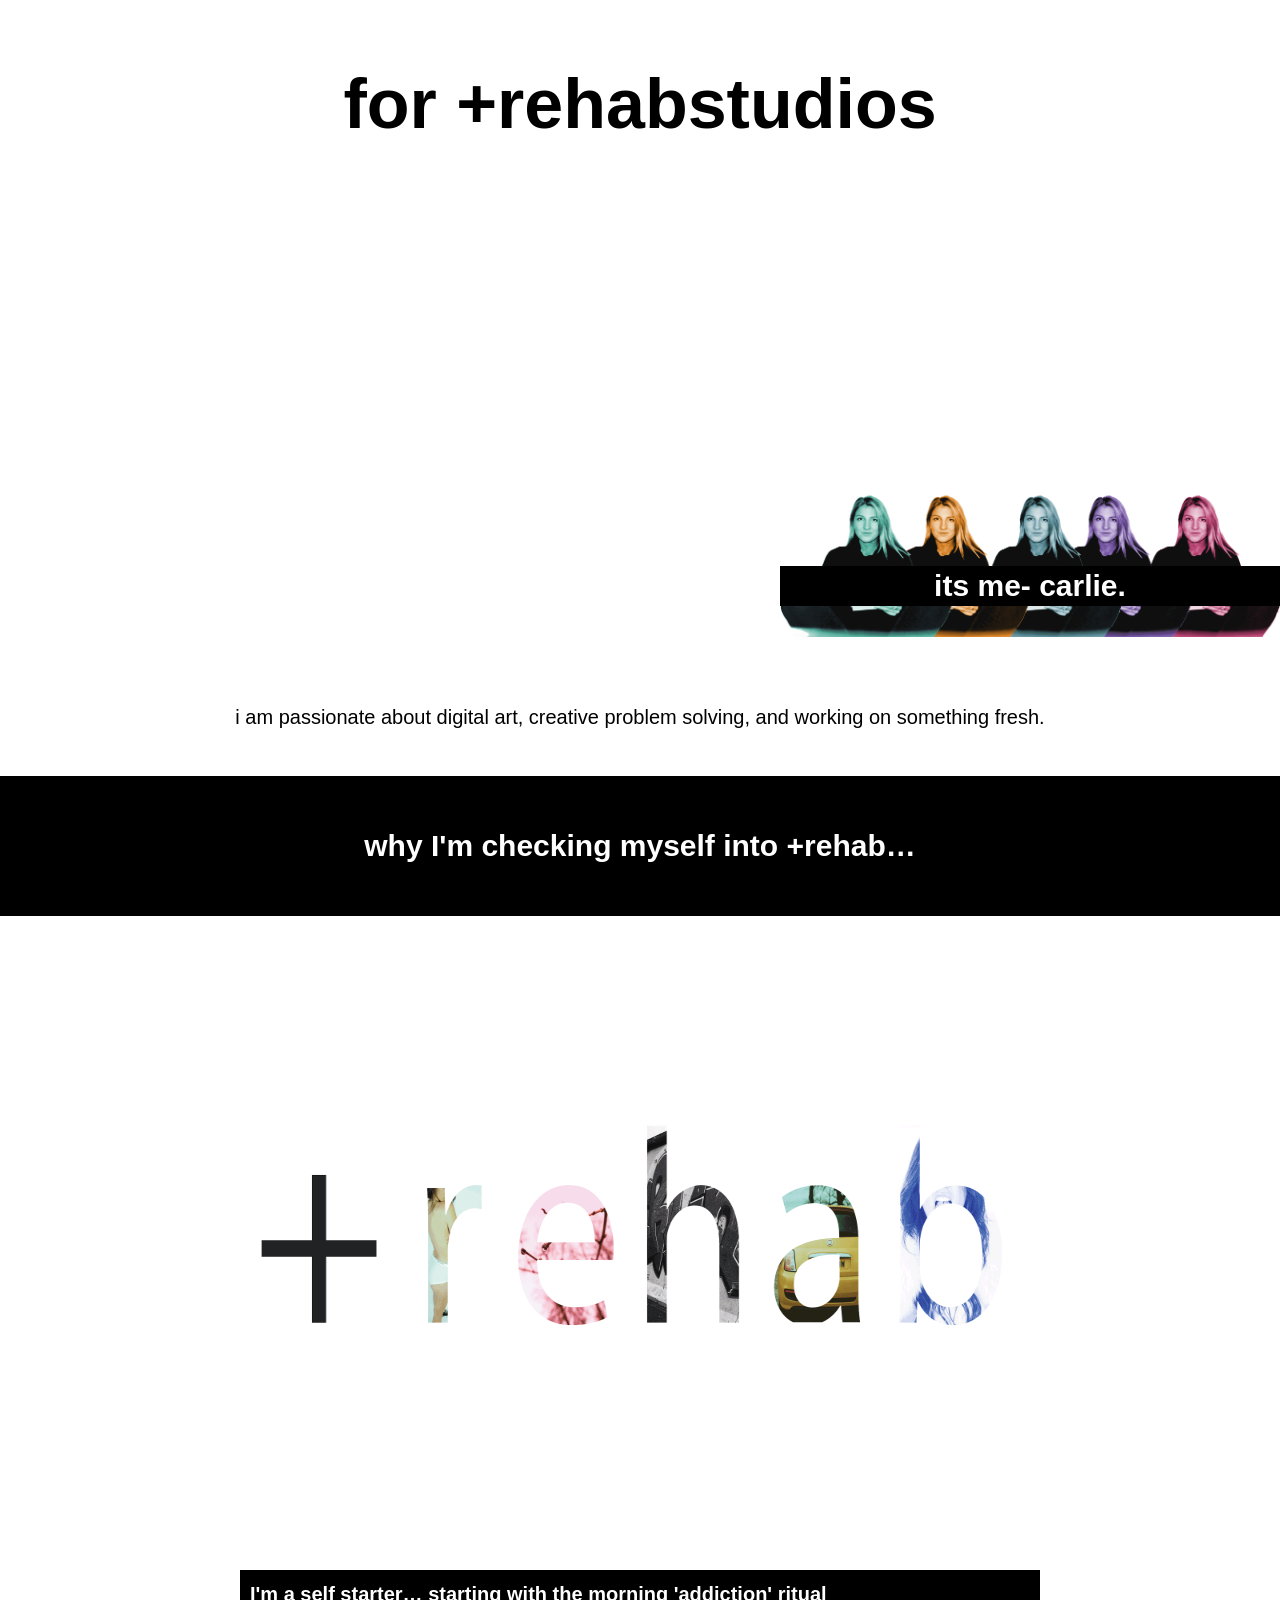
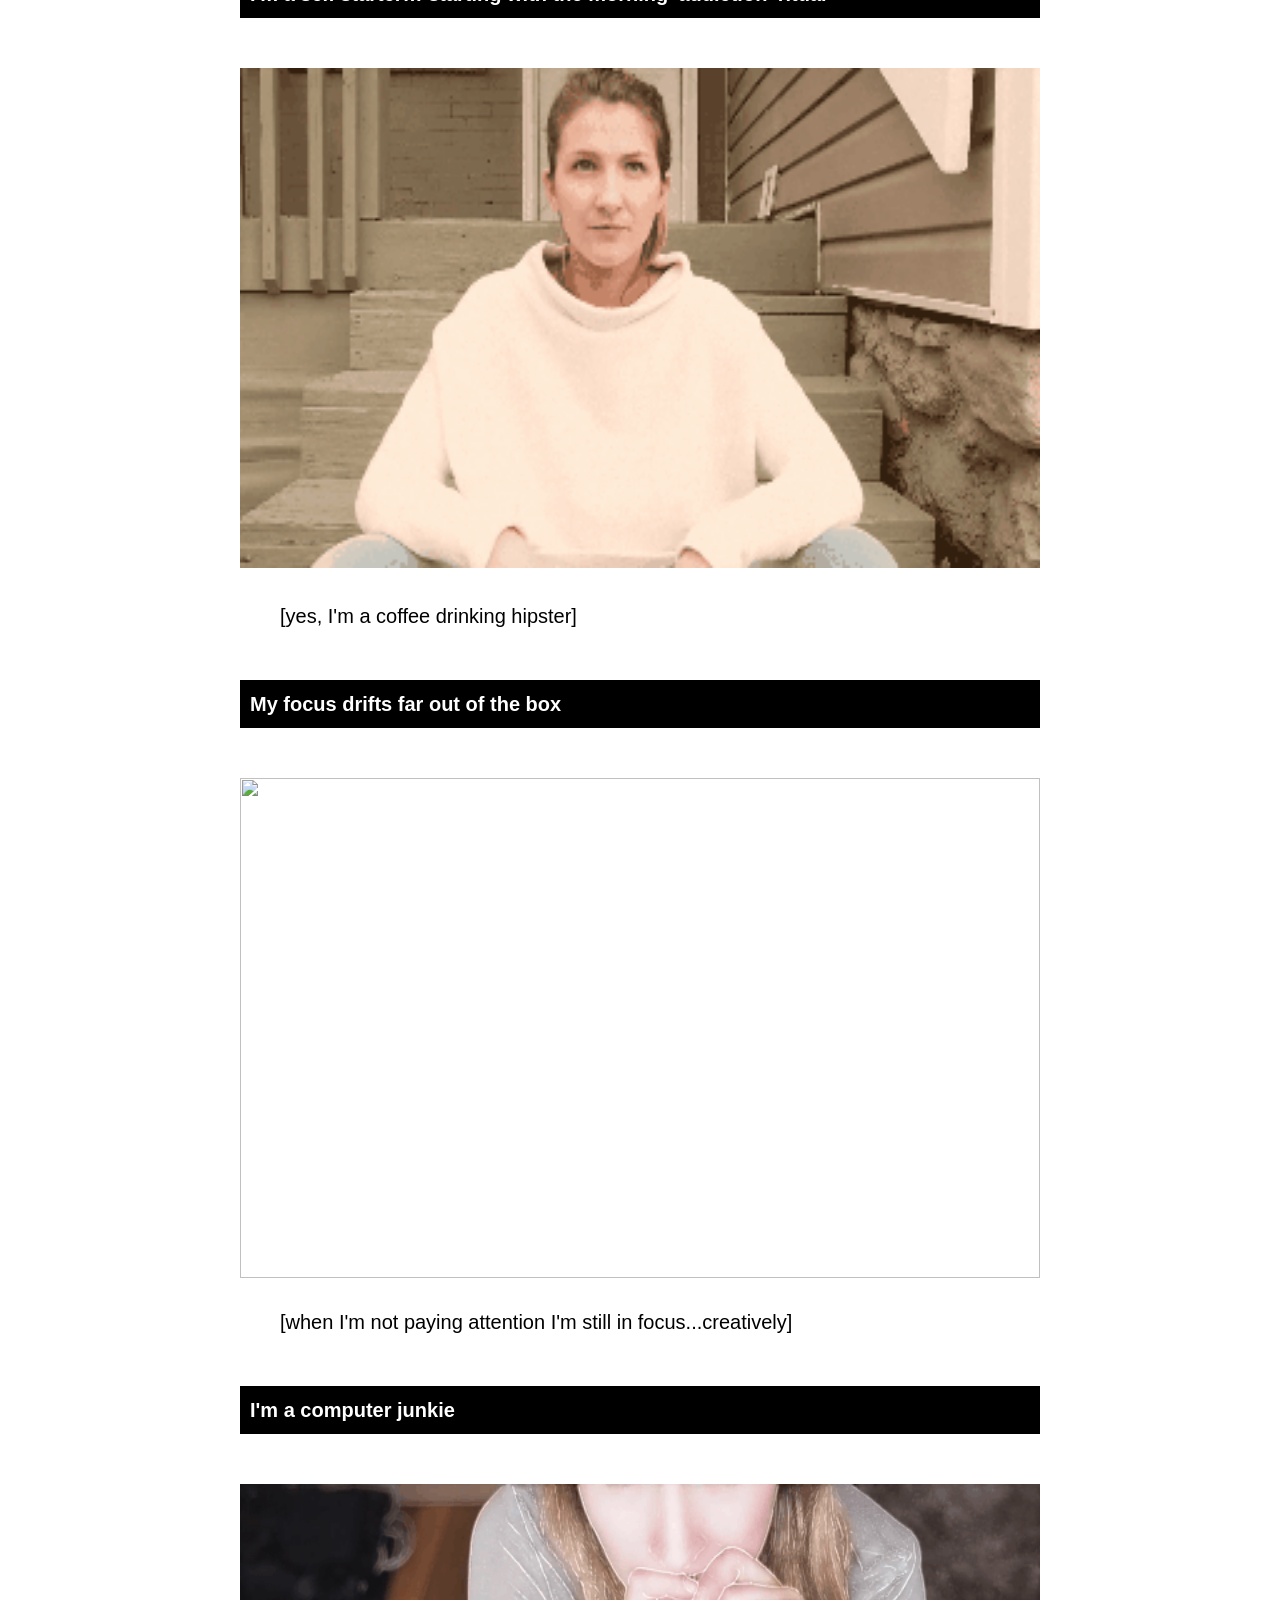
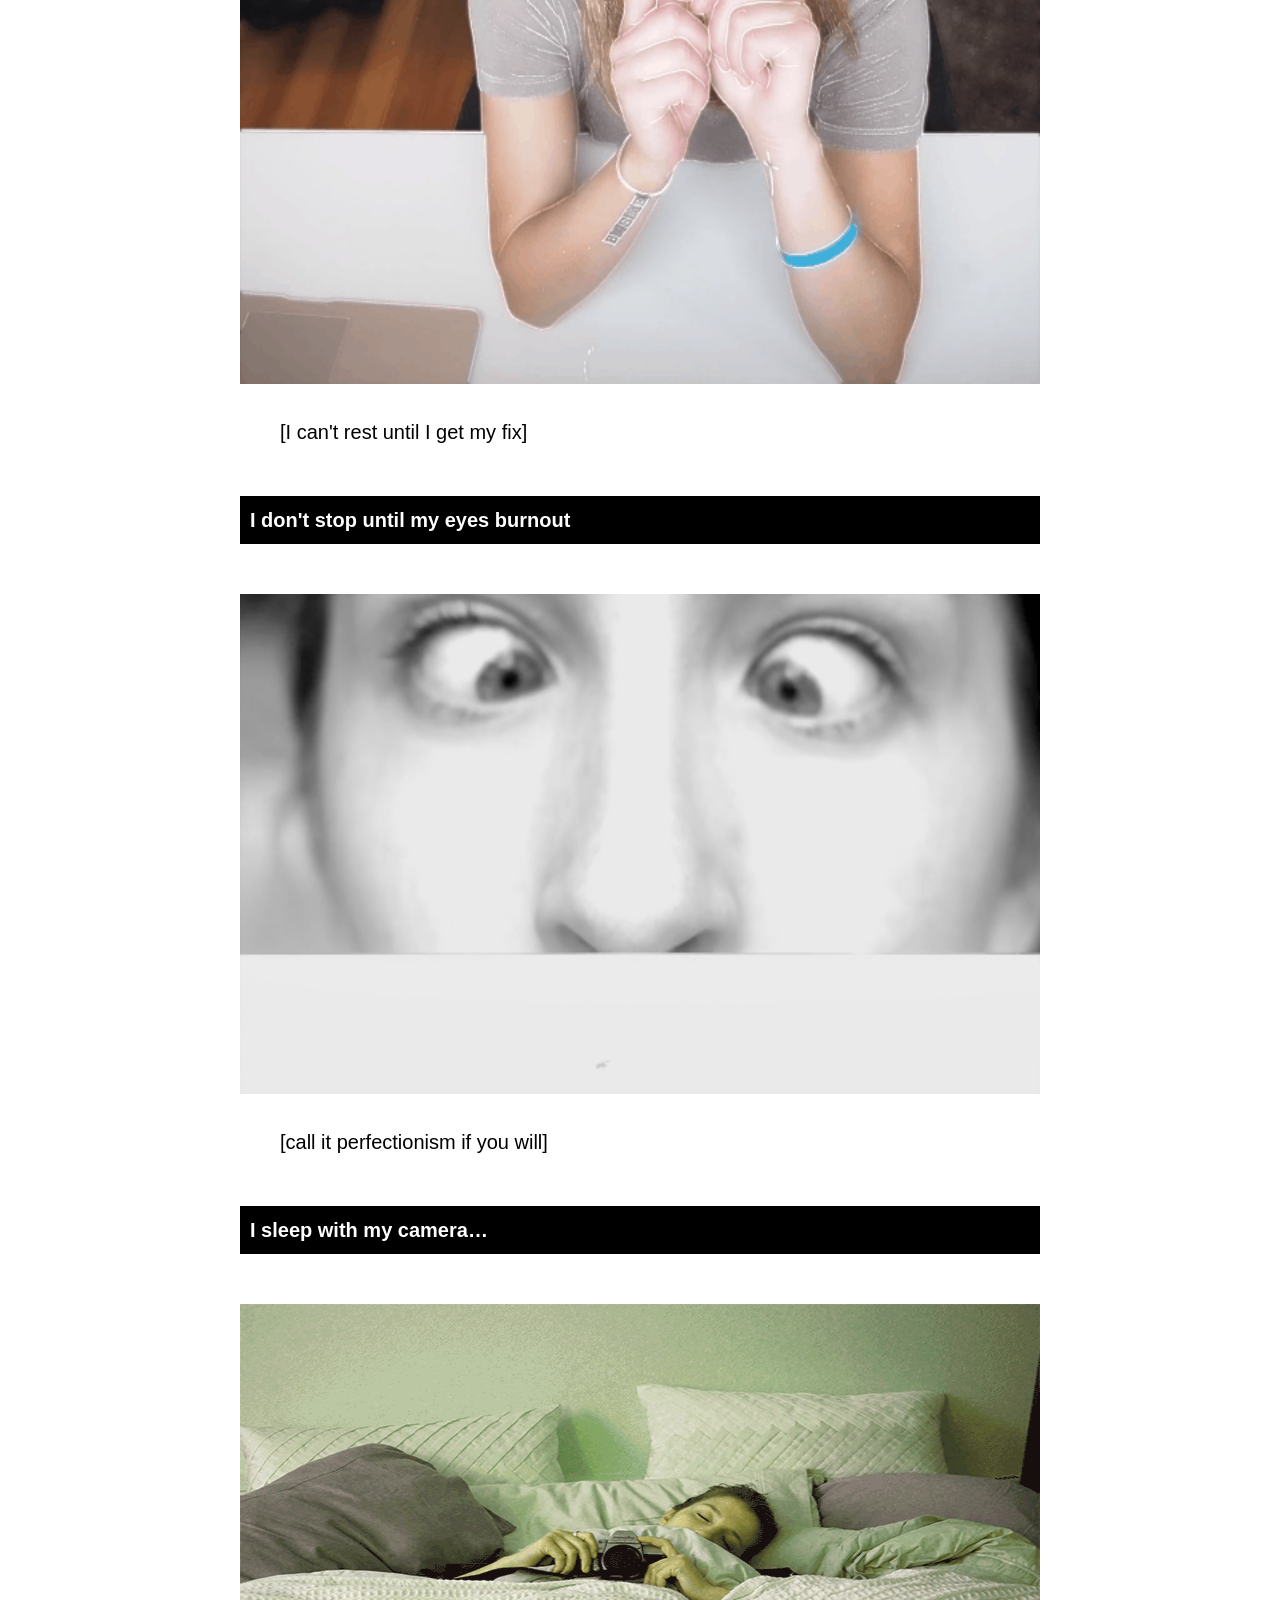
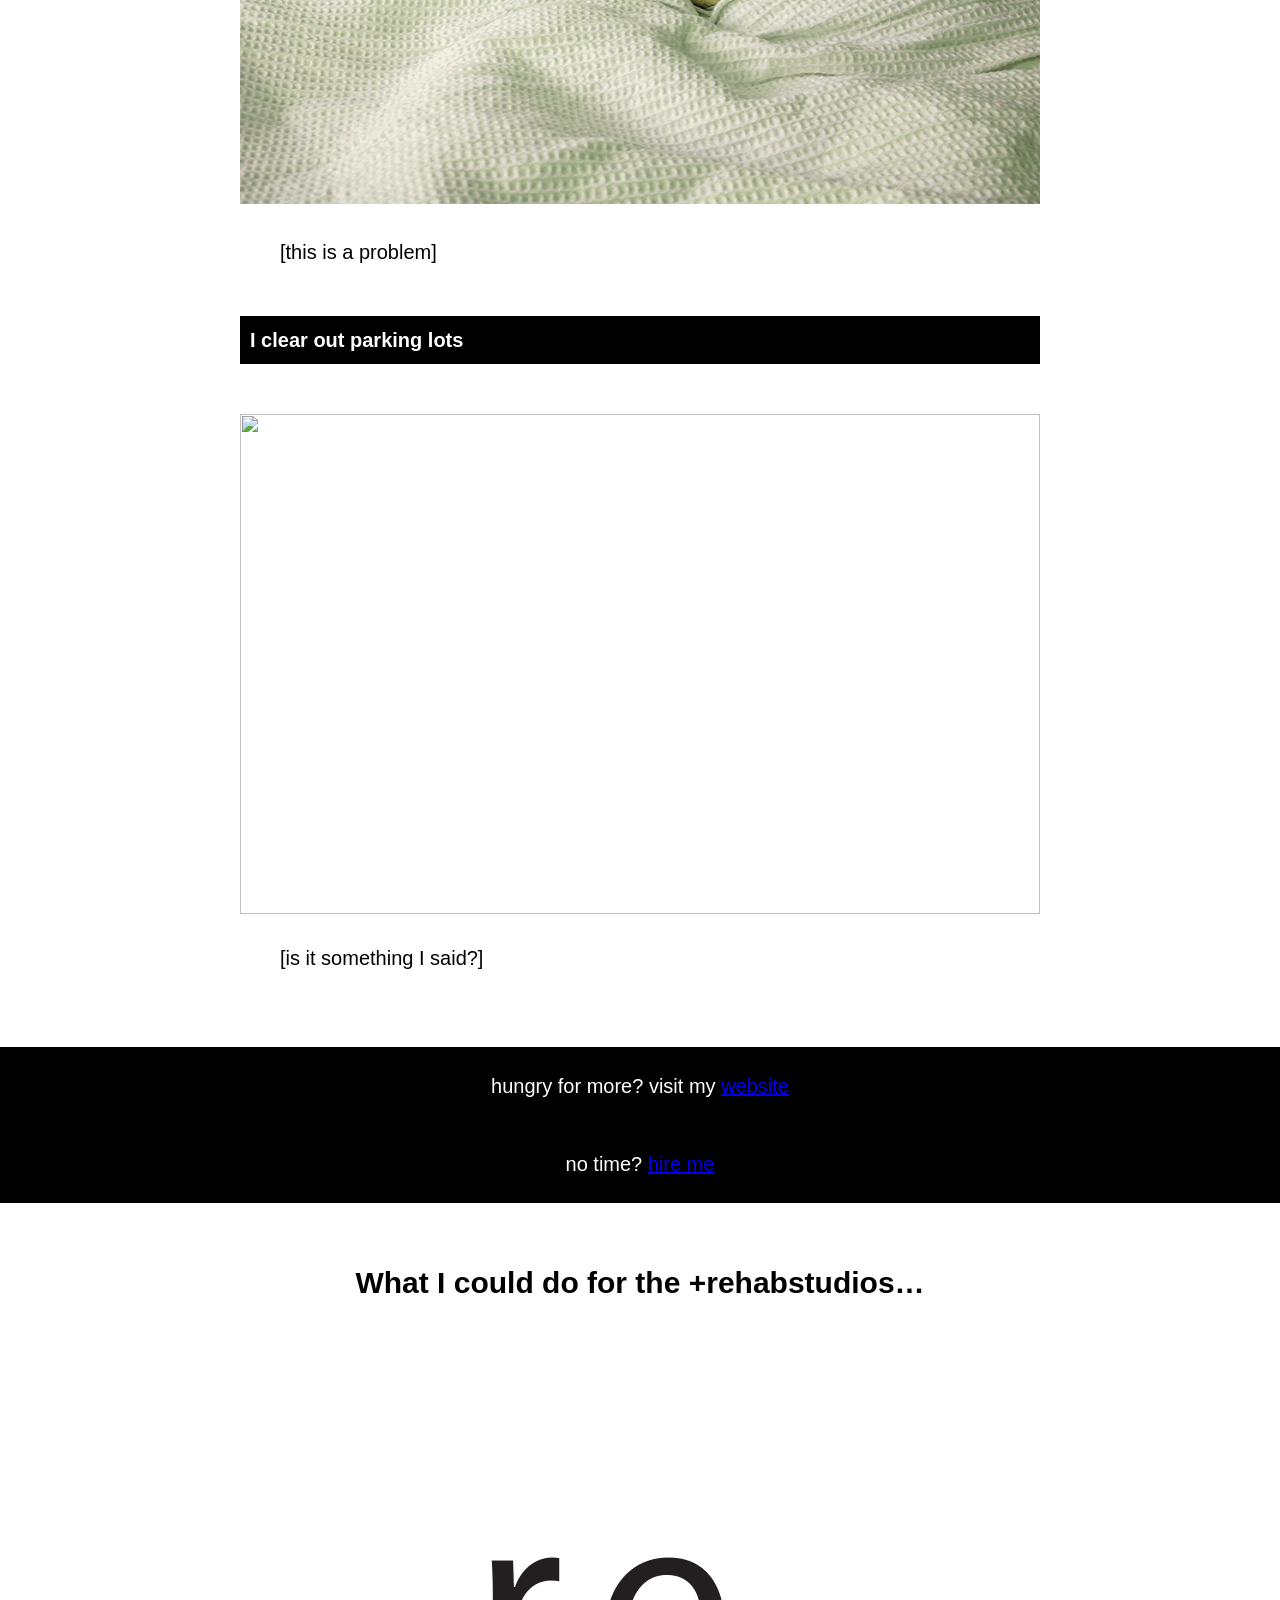
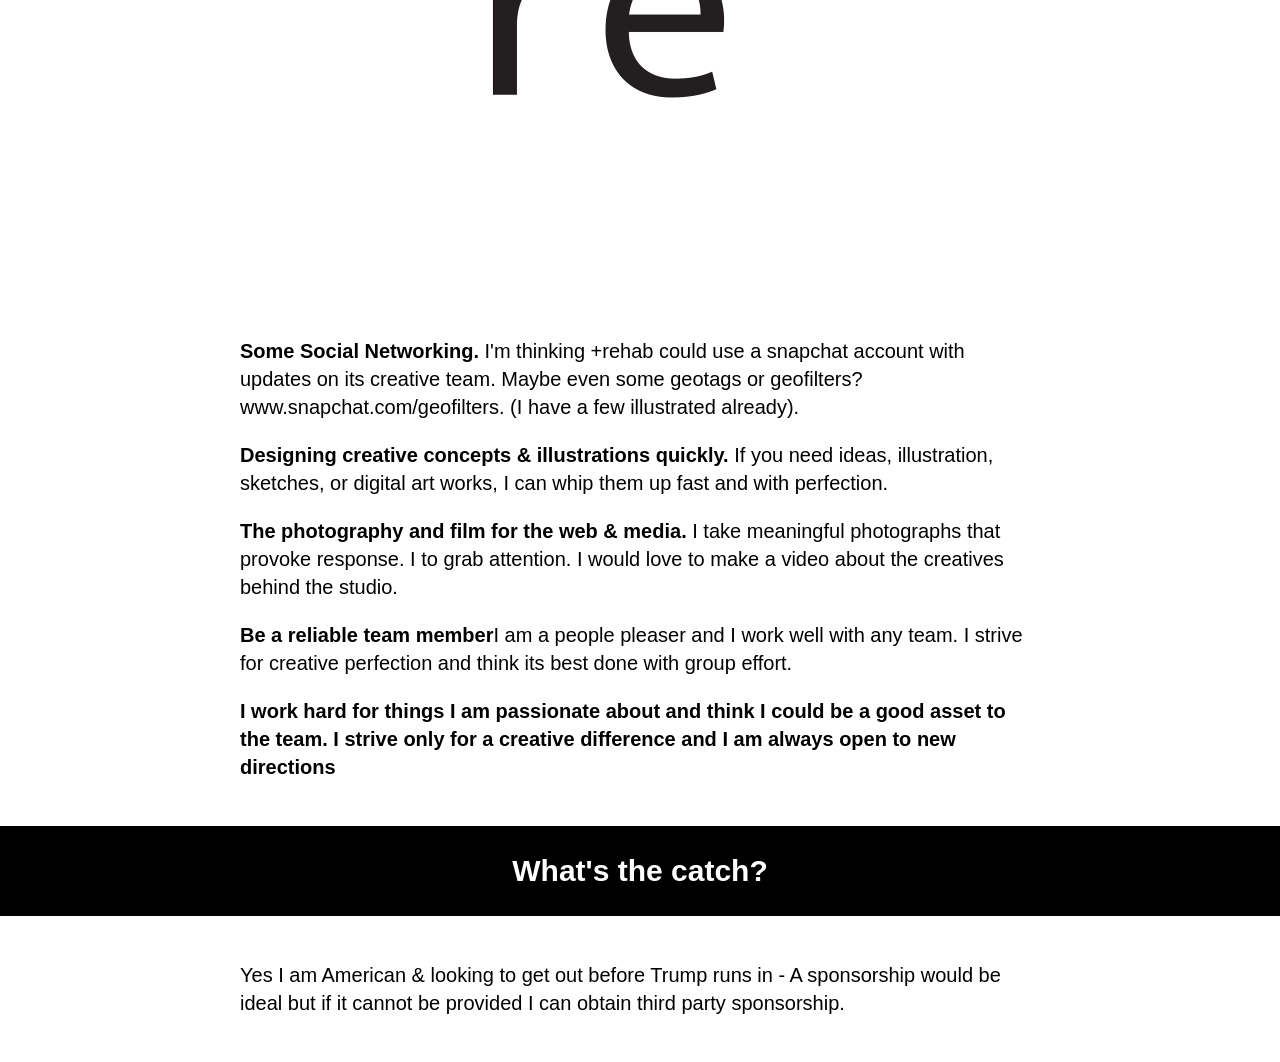
==== index.html @ 81cf1134 "rehab gif added" ====
<!DOCTYPE html>

<html>

<head>
	<title>It's me - Carlie</title>
	<link rel="stylesheet" href="rehab.css">
</head>
<body>

	<h1 id="bannertext" class="l">
		for +rehabstudios
    </h1>	


	<div id="banner">
		<div>
			<img src="carliecut.gif">
			<h2 class="m">its me- carlie.</h2> 
		</div>
    </div>

    <div class="subtitle">
		<p class="s pad">i am passionate about digital art, creative problem solving, and working on something fresh.</p>
	</div>

	<div class="dark pad">
		<h2 class="title m wrapper">why I'm checking myself into +rehab&hellip;</h2>
	</div>

	<div class="wrapper">
		<img src="rehabshort.gif" style="width:800px; height:500px">
		<br>
		<h3 class="s dark">I'm a self starter&hellip; starting with the morning 'addiction' ritual</h3>
		<img src="coffeeadict.gif" style="width:800px;height:500px;">
	 	<ul class="s">
		 [yes, I'm a coffee drinking hipster]
		</ul>

		<h3 class="s dark">My focus drifts far out of the box</h3>
		<img src="sketching.gif" style="width:800px;height:500px;">
	 	<ul class="s">
		[when I'm not paying attention I'm still in focus...creatively]


		</ul>

		<h3 class="s dark">I'm a computer junkie</h3>
		<img src="compjunkie.gif" style="width:800px;height:500px;">
	 	<ul class="s">
		 [I can't rest until I get my fix]
		  	
		</ul>

		<h3 class="s dark">I don't stop until my eyes burnout</h3>
		<img src="eyes.gif" style="width:800px;height:500px;">

	 	<ul class="s">
		 [call it perfectionism if you will]
		</ul>

		<h3 class="s dark">I sleep with my camera&hellip;</h3>
		<img src="sleeping.gif" style="width:800px;height:500px;">
	 	<ul class="s">
		 [this is a problem]
		</ul>

		<h3 class="s dark">I clear out parking lots</h3>
		<img src="parkinglot.gif" style="width:800px;height:500px;">
	 	<ul class="s">
		 [is it something I said?]
		</ul>
	
	</div>

	<div class="dark">
		<p class="s pad wrapper center">hungry for more? visit my <a href="http://www.carlie.wtf">website</a></p>
		<p class="s pad wrapper center">no time? <a href="mailto:hello@carlie.wtf?Subject=We%20WantTo%20Hire%20You" target="_top">hire me</a></p>
	</div>

	<div class="wrapper">

		<h3 class="m center">What I could do for the +rehabstudios&hellip;</h3>
	
		<img src="rehab.gif" style="width:1000px; height:500px;">
		
		<p class="s"><b>Some Social Networking.</b> I'm thinking +rehab could use a snapchat account with updates on its creative team.  Maybe even some geotags or geofilters? www.snapchat.com/geofilters. (I have a few illustrated already).</p>
		
		<p class="s"><strong>Designing creative concepts &amp; illustrations quickly.  </strong>  If you need ideas, illustration, sketches, or digital art works, I can whip them up fast and with perfection. </p>


		<p class="s"><strong>The photography and film for the web &amp; media.</strong> I take meaningful photographs that provoke response.  I to grab attention. I would love to make a video about the creatives behind the studio.</p>

		<p class="s"><strong>Be a reliable team member</strong>I am a people pleaser and I work well with any team. I strive for creative perfection and think its best done with group effort.</p>

		<p class="s"><strong>I work hard for things I am passionate about and think I could be a good asset to the team.  I strive only for a creative difference and I am always open to new directions</strong></p>

	</div>

	<div class="dark">
		<h2 class="m pad wrapper center">What's the catch?</h2>
	</div>

	<div class="wrapper">

		<p class="s">Yes I am American &amp; looking to get out before Trump runs in - A sponsorship would be ideal but if it cannot be provided I can obtain third party sponsorship.</p>

	</div>
</body>

</html>
---- rehab.css ----
* {
	box-sizing: border-box;
}

/* 3 FONT SIZES */

.l {font-size: 70px; line-height: 80px;}
.m {font-size: 30px; line-height: 40px; font-family: sans-serif;}
.s {font-size: 20px; line-height: 28px; font-family: sans-serif;}

.pad {padding: 25px;}

.dark {background-color: #000; color: #fff;}
.center {text-align: center;}

body {
    min-height: 100%;
    max-width: 100%;
    margin:0;
}

h1{
	text-align: center;
	font-family: sans-serif;
    color:#000000;
    width: 90%;
    margin: 5%;
}


#banner{
	position:relative;
	height:450px;
	width:100%;
	background: url('mountain010.jpg') no-repeat bottom center;
	background-size: cover;
	text-align: right;
}

#banner div{
	position: relative;
    display: inline-block;
    margin-top: 250px;
	width: 100%;
	max-width: 500px;
}

#banner div img{
	width: 100%;
	height: auto;
}

#banner div h2{
	font-family: sans-serif;
	color: #fff;
	background-color: #000000;
	position: absolute;
	bottom: 10px;
	width: 100%;
	text-align: center;
	z-index: 2;
}

.subtitle {
	width: 100%;
	text-align: center;
}

.title {
	width: 100%;
	text-align: center;
}

.wrapper {
	width: 100%;
	max-width: 800px;
	margin: 0 auto;
	padding: 25px 0;
}

.wrapper img {
	width: 100%;
	height: auto;
	margin: 50px 0;
}

.wrapper h3 {
	padding: 10px;
	margin: 25px 0 0;
}

.wrapper ul {
	margin-top: -20px;
	margin-bottom: 50px;
}
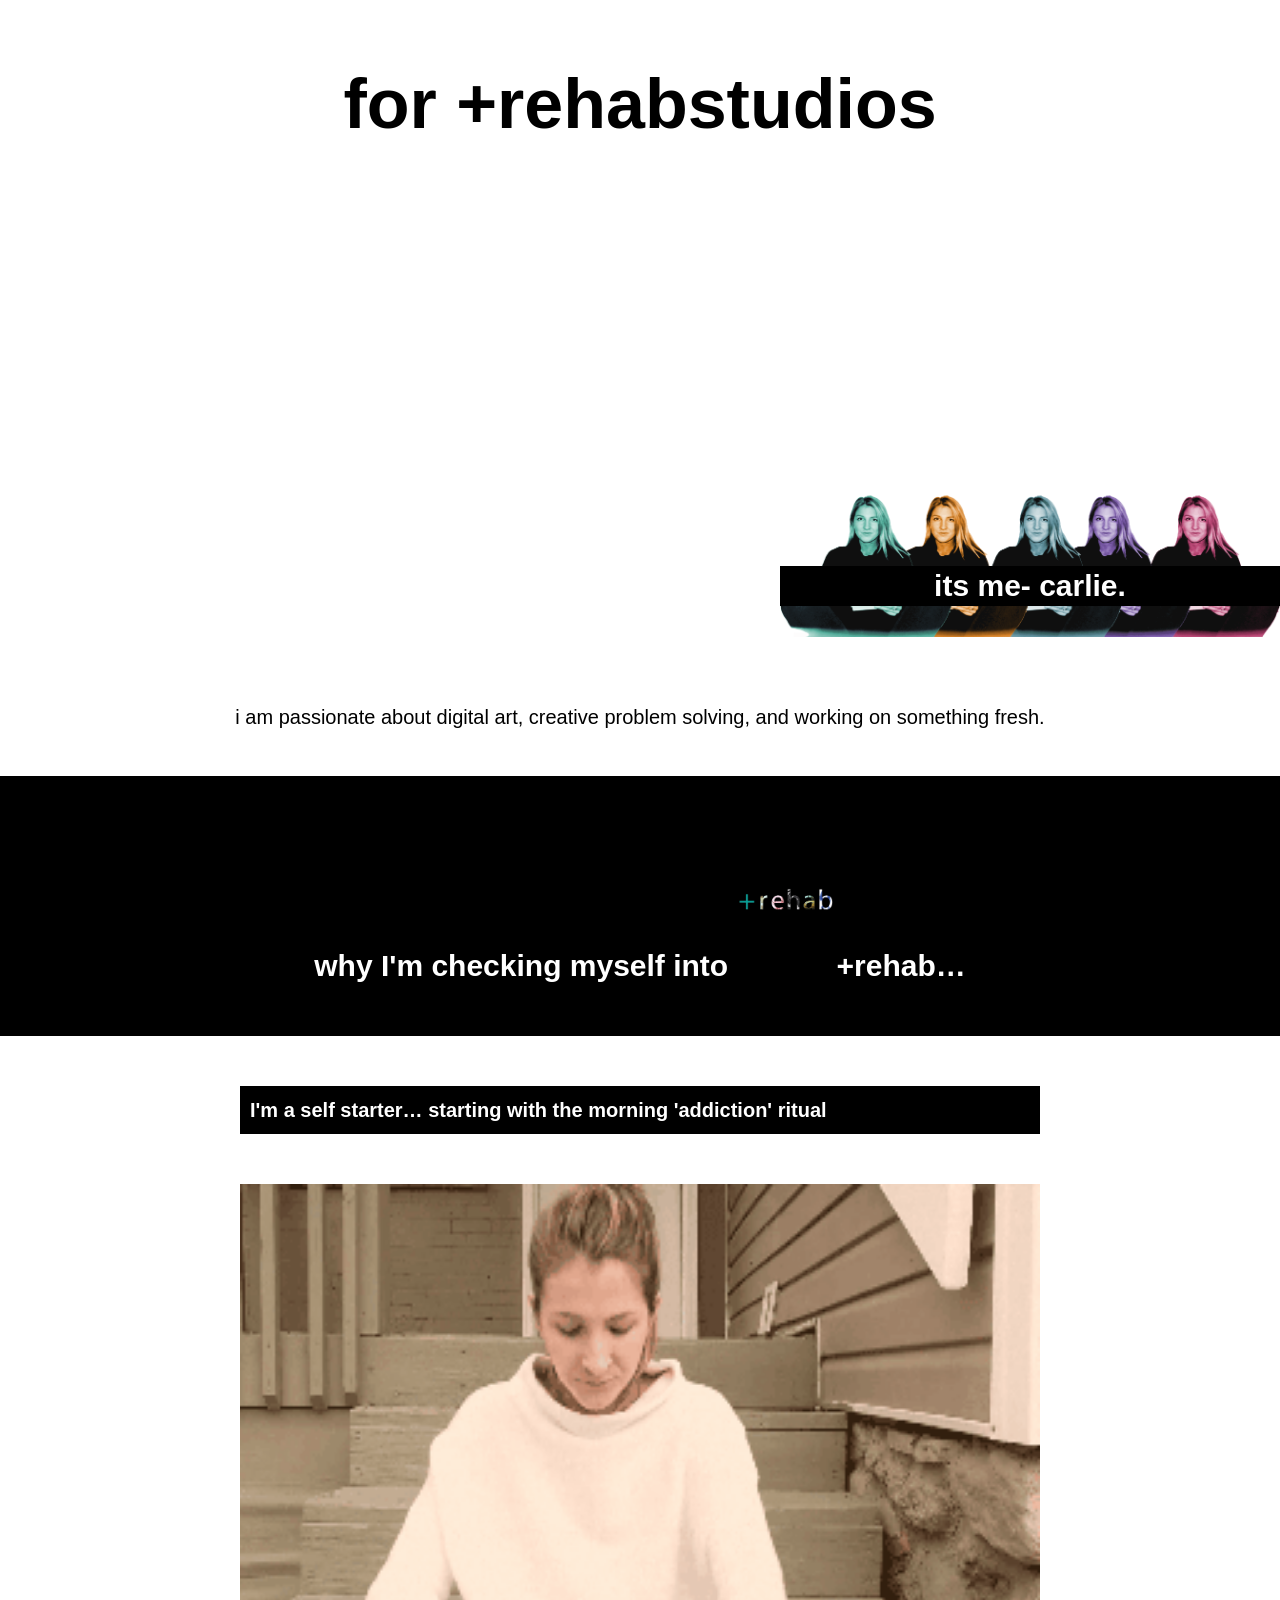
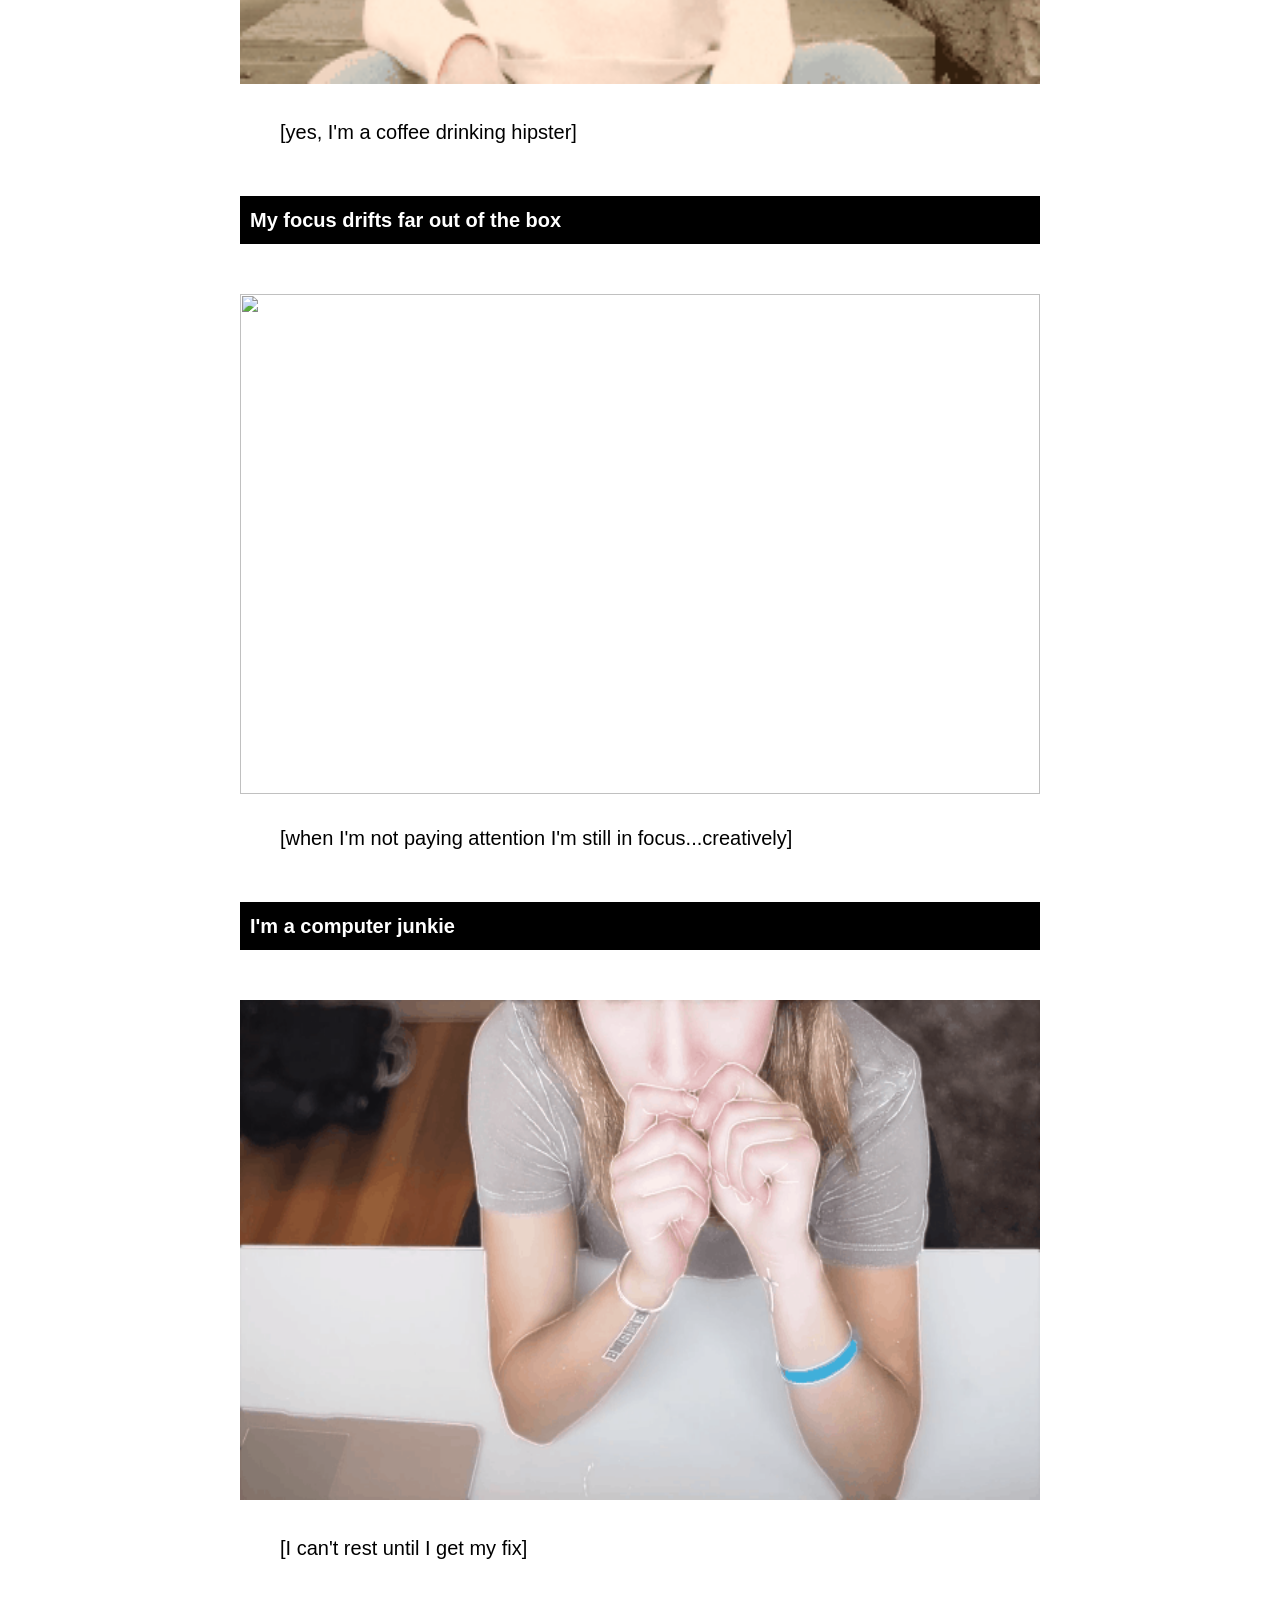
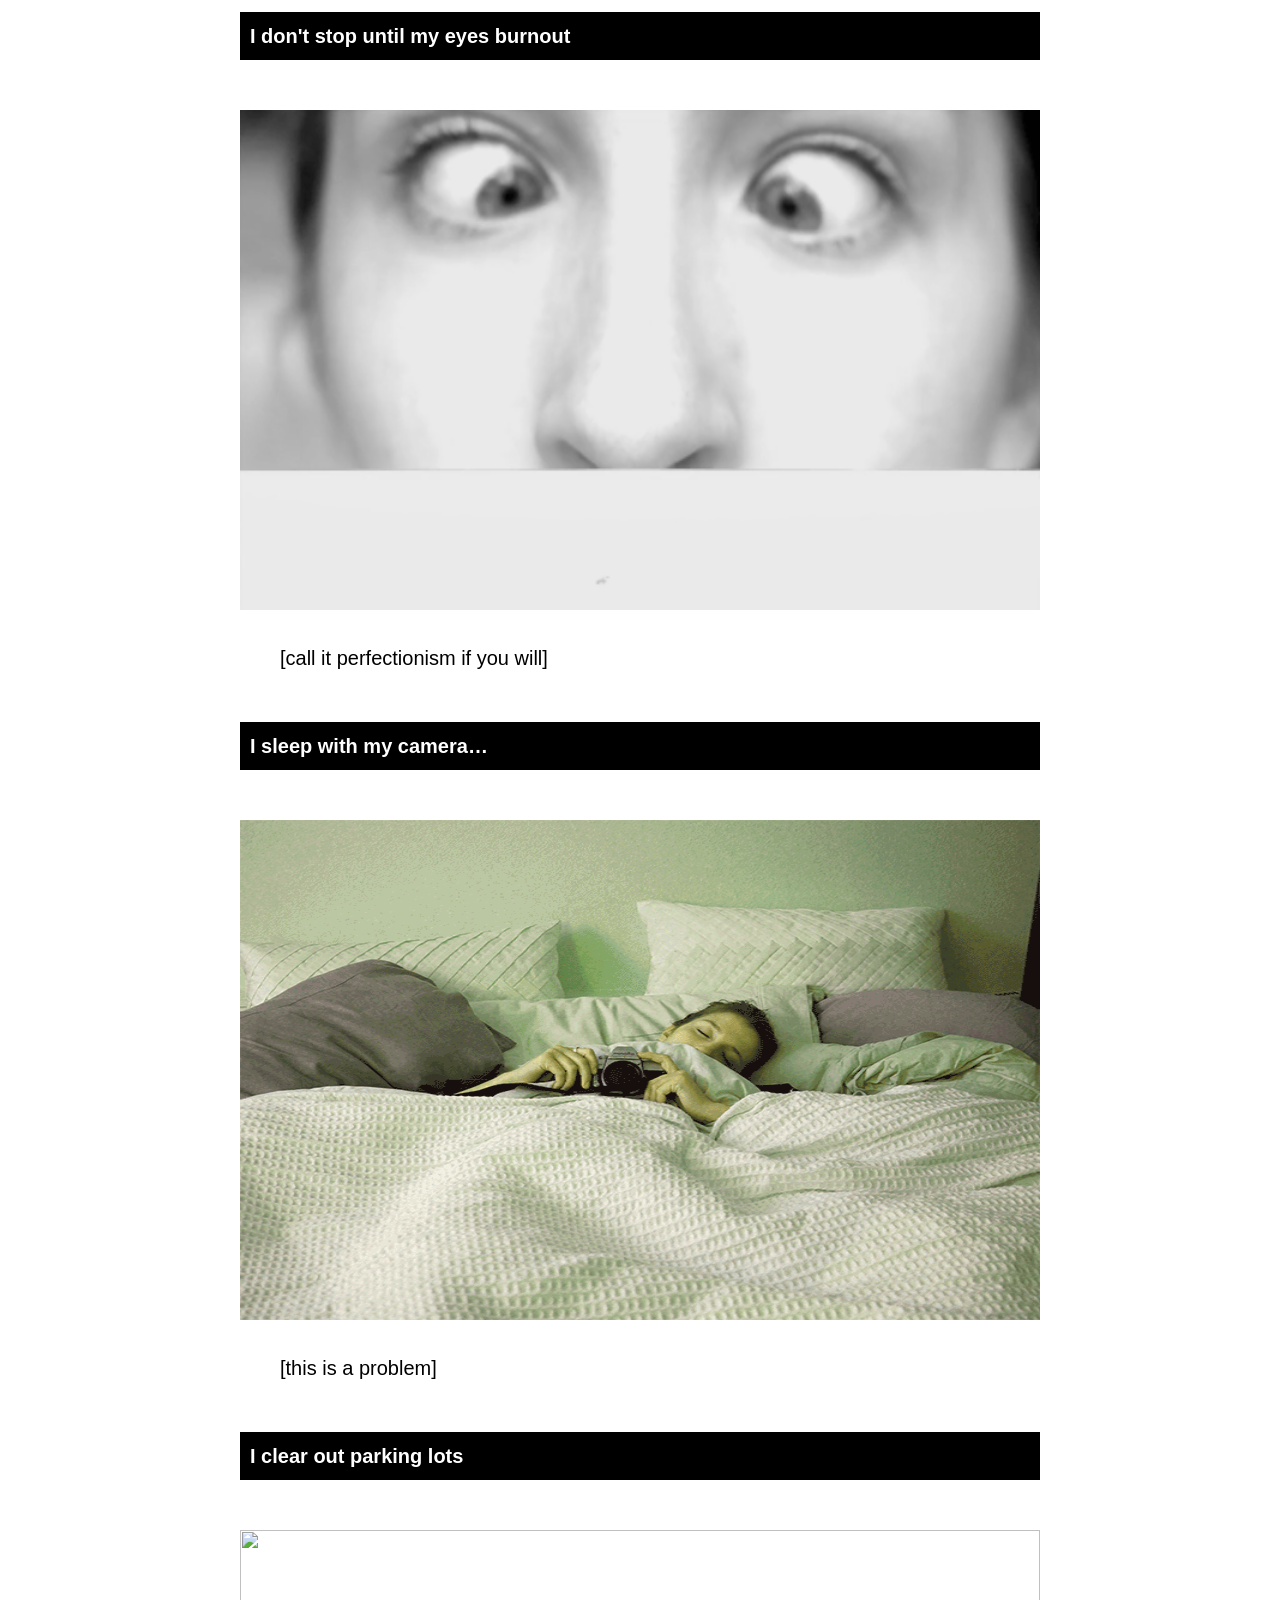
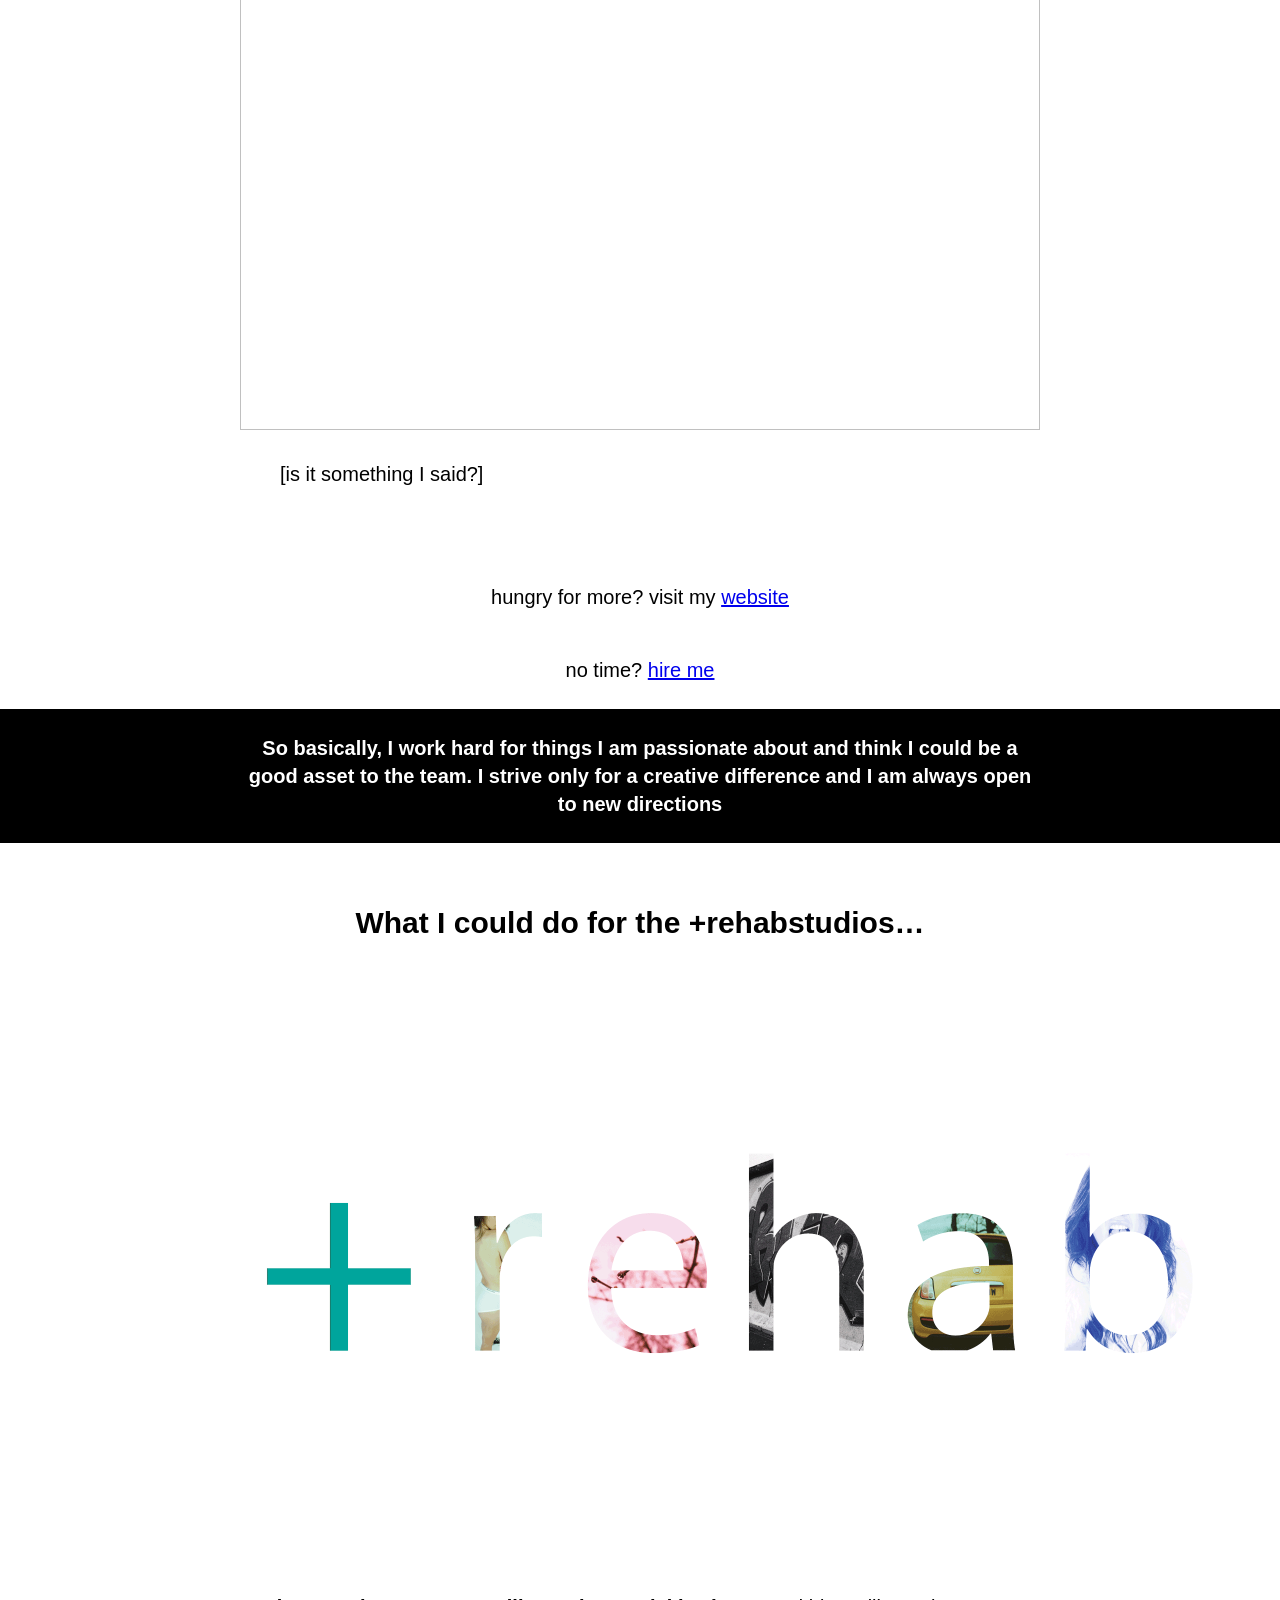
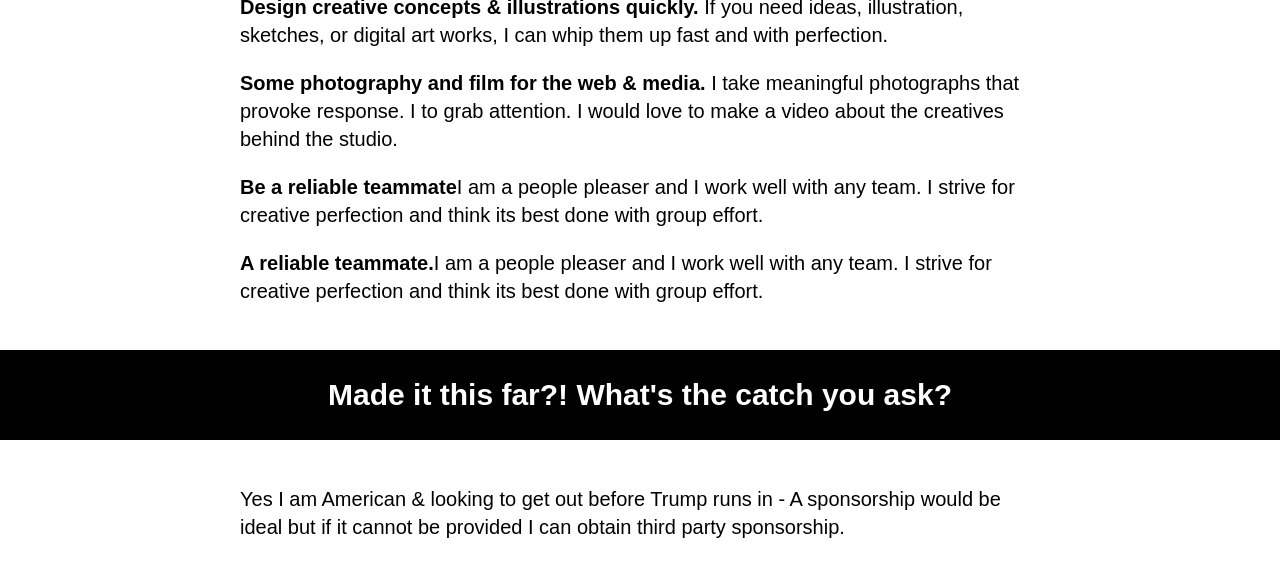
==== commit 341d7fe4: "index change gif resizing & text edits" ====
--- a/index.html
+++ b/index.html
@@ -25,12 +25,11 @@
 	</div>
 
 	<div class="dark pad">
-		<h2 class="title m wrapper">why I'm checking myself into +rehab&hellip;</h2>
+		<h2 class="title m wrapper">why I'm checking myself into <img src="rehabshort.gif" style="width:100px; height:50px">+rehab&hellip;</h2>
 	</div>
 
 	<div class="wrapper">
-		<img src="rehabshort.gif" style="width:800px; height:500px">
-		<br>
+
 		<h3 class="s dark">I'm a self starter&hellip; starting with the morning 'addiction' ritual</h3>
 		<img src="coffeeadict.gif" style="width:800px;height:500px;">
 	 	<ul class="s">
@@ -72,33 +71,32 @@
 		</ul>
 	
 	</div>
+		<p class="s center">hungry for more? visit my <a href="http://www.carlie.wtf">website</a></p>
+		<p class="s pad wrapper center">no time? <a href="mailto:hello@carlie.wtf?Subject=We%20WantTo%20Hire%20You" target="_top">hire me</a>
+
 
 	<div class="dark">
-		<p class="s pad wrapper center">hungry for more? visit my <a href="http://www.carlie.wtf">website</a></p>
-		<p class="s pad wrapper center">no time? <a href="mailto:hello@carlie.wtf?Subject=We%20WantTo%20Hire%20You" target="_top">hire me</a></p>
+		<p class="s pad wrapper center"><strong>So basically, I work hard for things I am passionate about and think I could be a good asset to the team.  I strive only for a creative difference and I am always open to new directions</strong></p>
 	</div>
 
 	<div class="wrapper">
 
 		<h3 class="m center">What I could do for the +rehabstudios&hellip;</h3>
-	
-		<img src="rehab.gif" style="width:1000px; height:500px;">
+		<p class="center">
+		<img src="rehabshort.gif" style="width:1000px; height:500px;"></p>
 		
-		<p class="s"><b>Some Social Networking.</b> I'm thinking +rehab could use a snapchat account with updates on its creative team.  Maybe even some geotags or geofilters? www.snapchat.com/geofilters. (I have a few illustrated already).</p>
-		
-		<p class="s"><strong>Designing creative concepts &amp; illustrations quickly.  </strong>  If you need ideas, illustration, sketches, or digital art works, I can whip them up fast and with perfection. </p>
+		<p class="s"><strong>Design creative concepts &amp; illustrations quickly.  </strong>  If you need ideas, illustration, sketches, or digital art works, I can whip them up fast and with perfection. </p>
 
+		<p class="s"><strong>Some photography and film for the web &amp; media.</strong> I take meaningful photographs that provoke response.  I to grab attention. I would love to make a video about the creatives behind the studio.</p>
 
-		<p class="s"><strong>The photography and film for the web &amp; media.</strong> I take meaningful photographs that provoke response.  I to grab attention. I would love to make a video about the creatives behind the studio.</p>
+		<p class="s"><strong>Be a reliable teammate</strong>I am a people pleaser and I work well with any team. I strive for creative perfection and think its best done with group effort.</p>
 
-		<p class="s"><strong>Be a reliable team member</strong>I am a people pleaser and I work well with any team. I strive for creative perfection and think its best done with group effort.</p>
-
-		<p class="s"><strong>I work hard for things I am passionate about and think I could be a good asset to the team.  I strive only for a creative difference and I am always open to new directions</strong></p>
+		<p class="s"><strong>A reliable teammate.</strong>I am a people pleaser and I work well with any team. I strive for creative perfection and think its best done with group effort.</p>
 
 	</div>
 
 	<div class="dark">
-		<h2 class="m pad wrapper center">What's the catch?</h2>
+		<h2 class="m pad wrapper center">Made it this far?! What's the catch you ask?</h2>
 	</div>
 
 	<div class="wrapper">
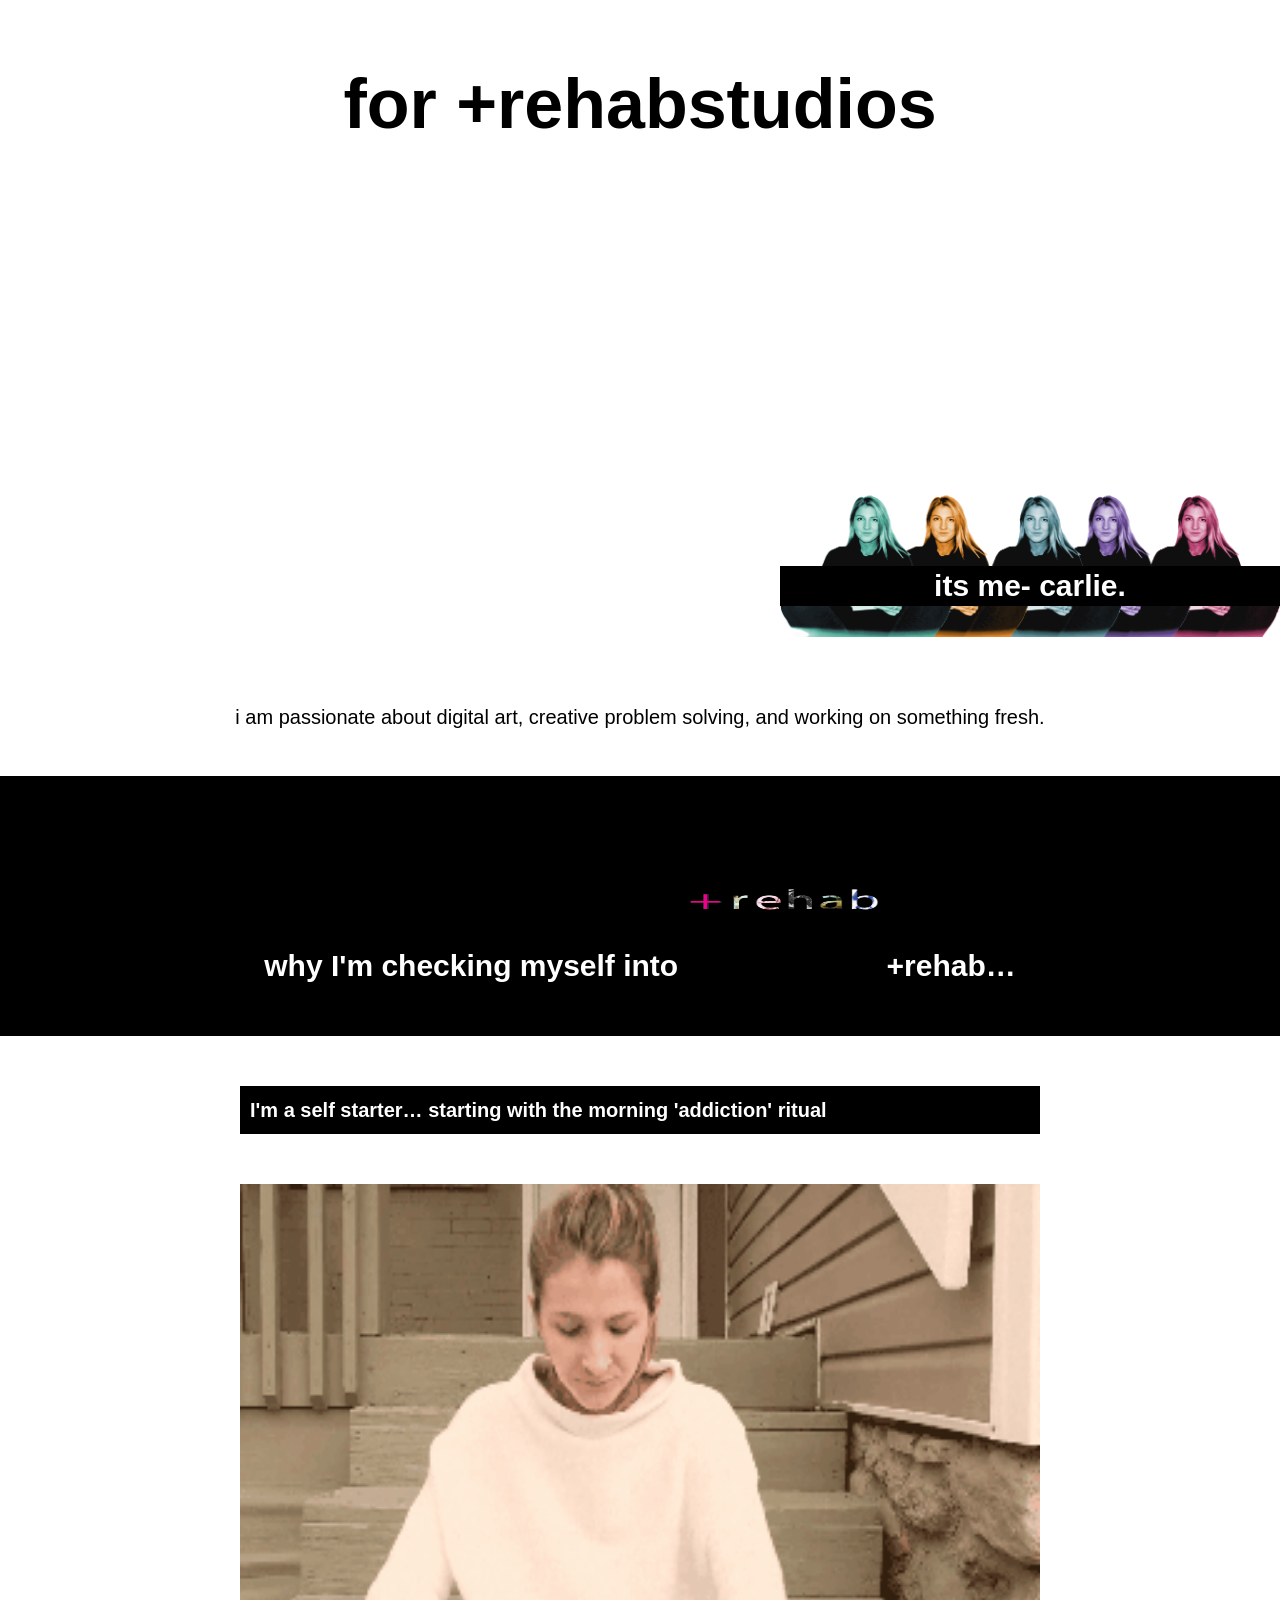
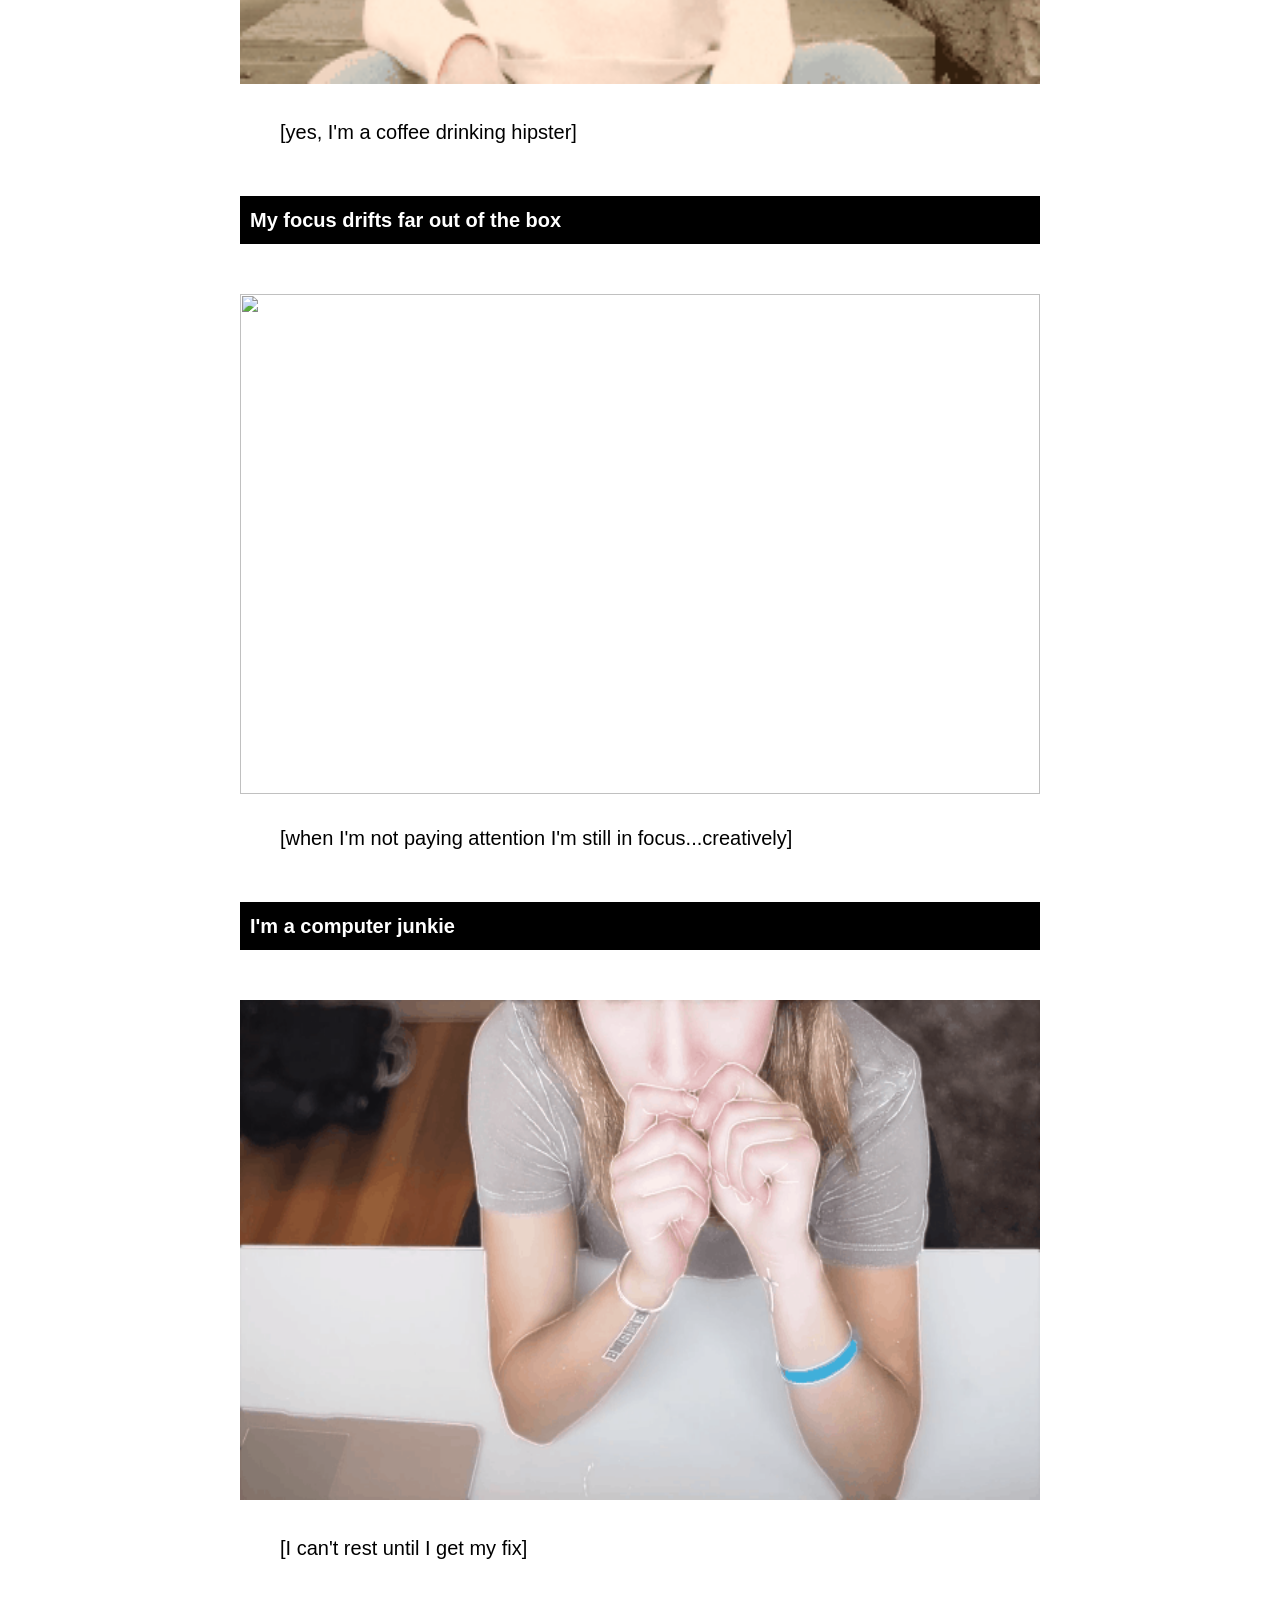
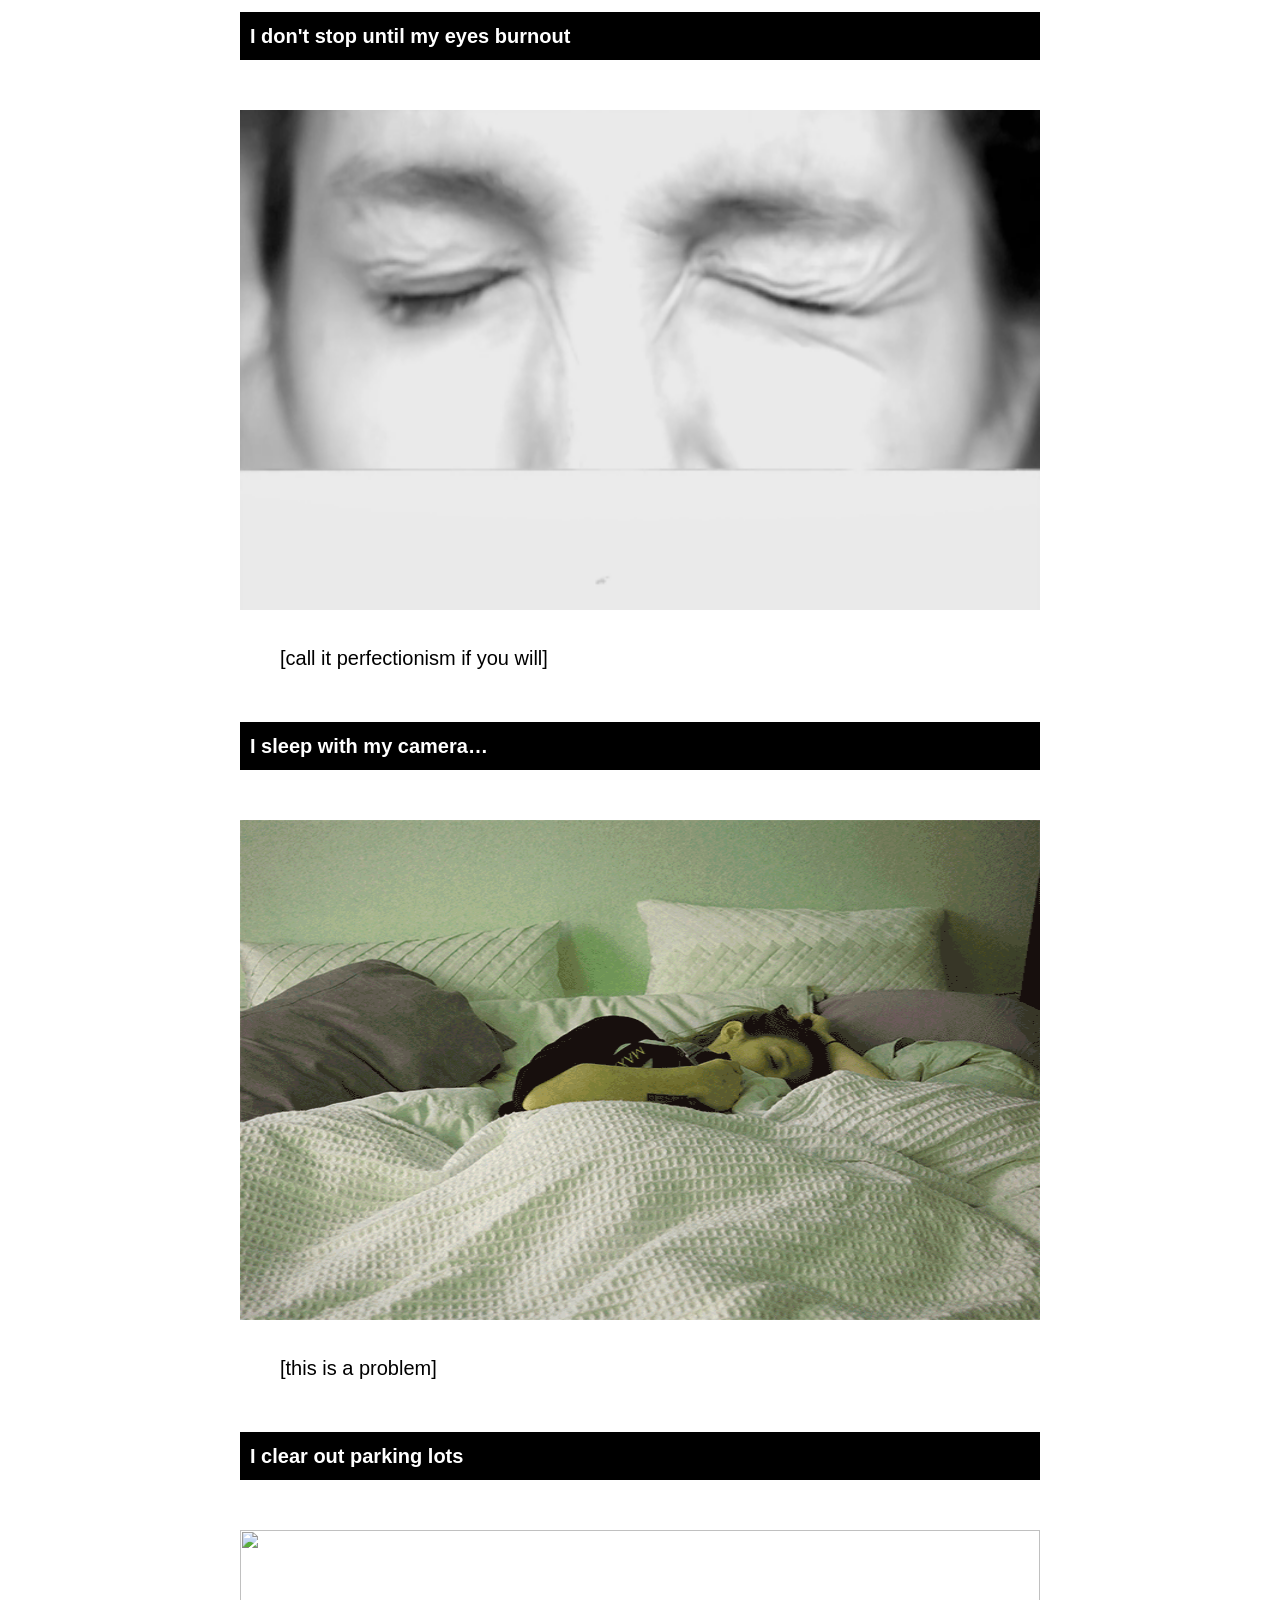
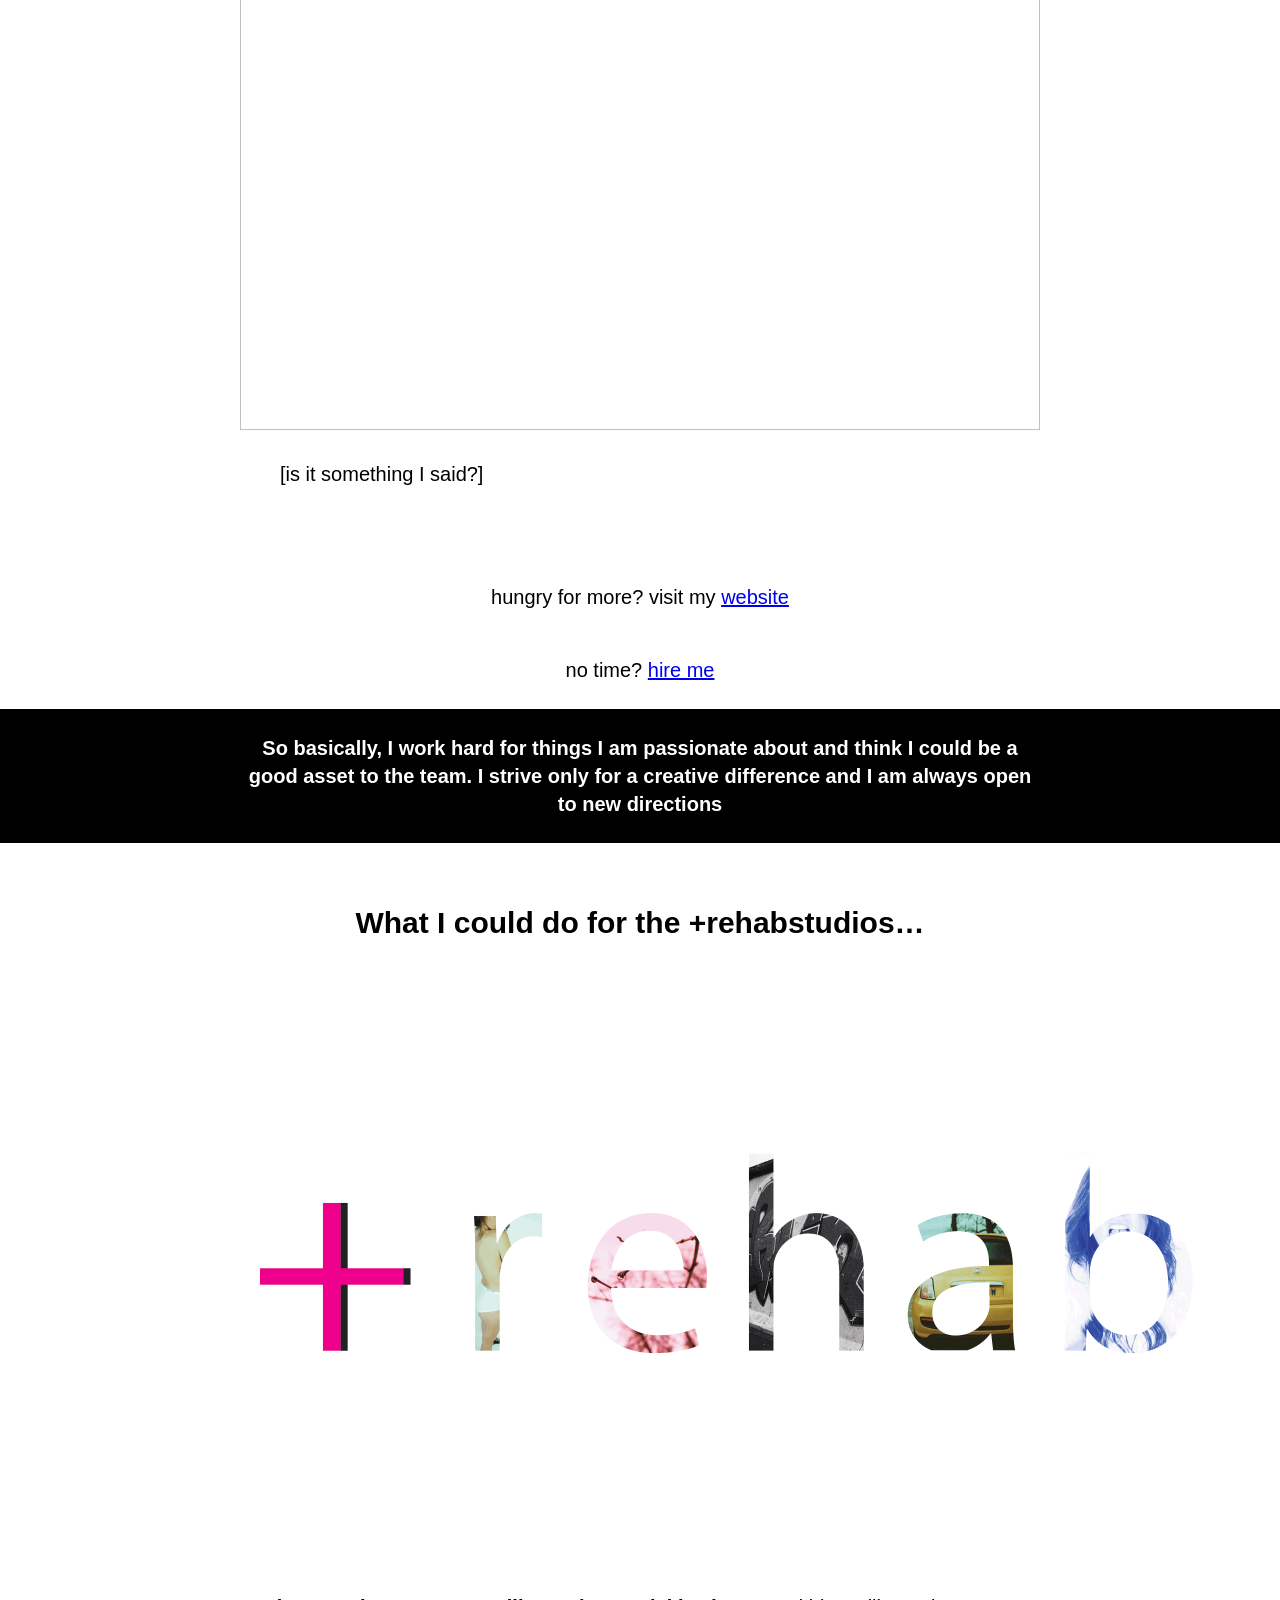
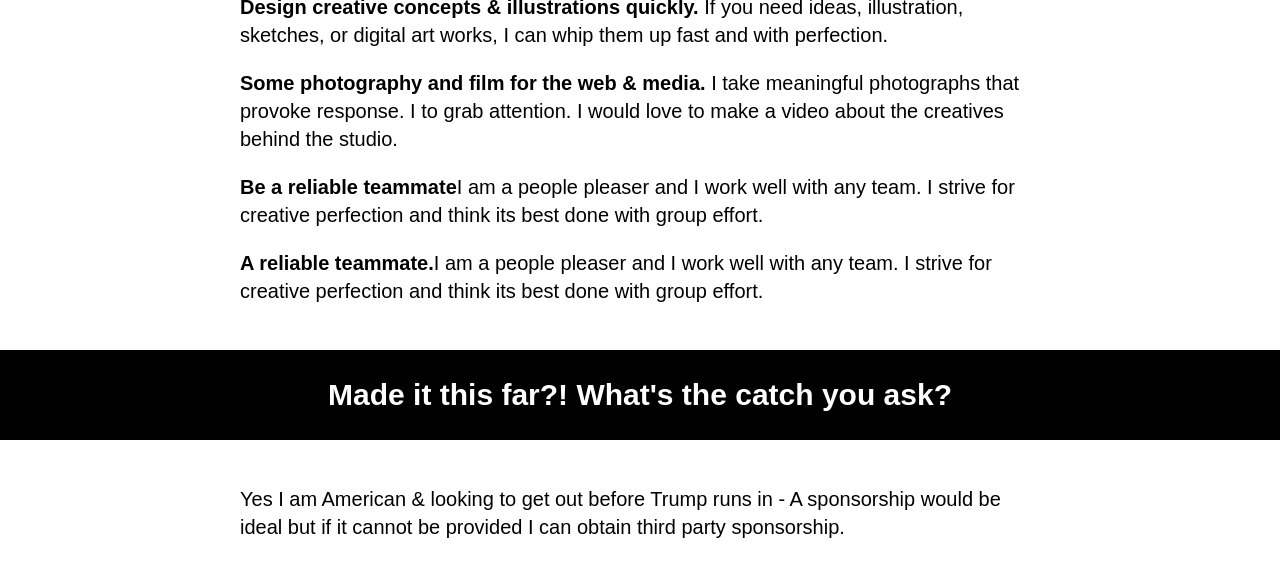
==== commit 79f7404e: "change curious" ====
--- a/index.html
+++ b/index.html
@@ -25,7 +25,7 @@
 	</div>
 
 	<div class="dark pad">
-		<h2 class="title m wrapper">why I'm checking myself into <img src="rehabshort.gif" style="width:100px; height:50px">+rehab&hellip;</h2>
+		<h2 class="title m wrapper">why I'm checking myself into <img src="rehabshort.gif" style="width:200px; height:50px">+rehab&hellip;</h2>
 	</div>
 
 	<div class="wrapper">
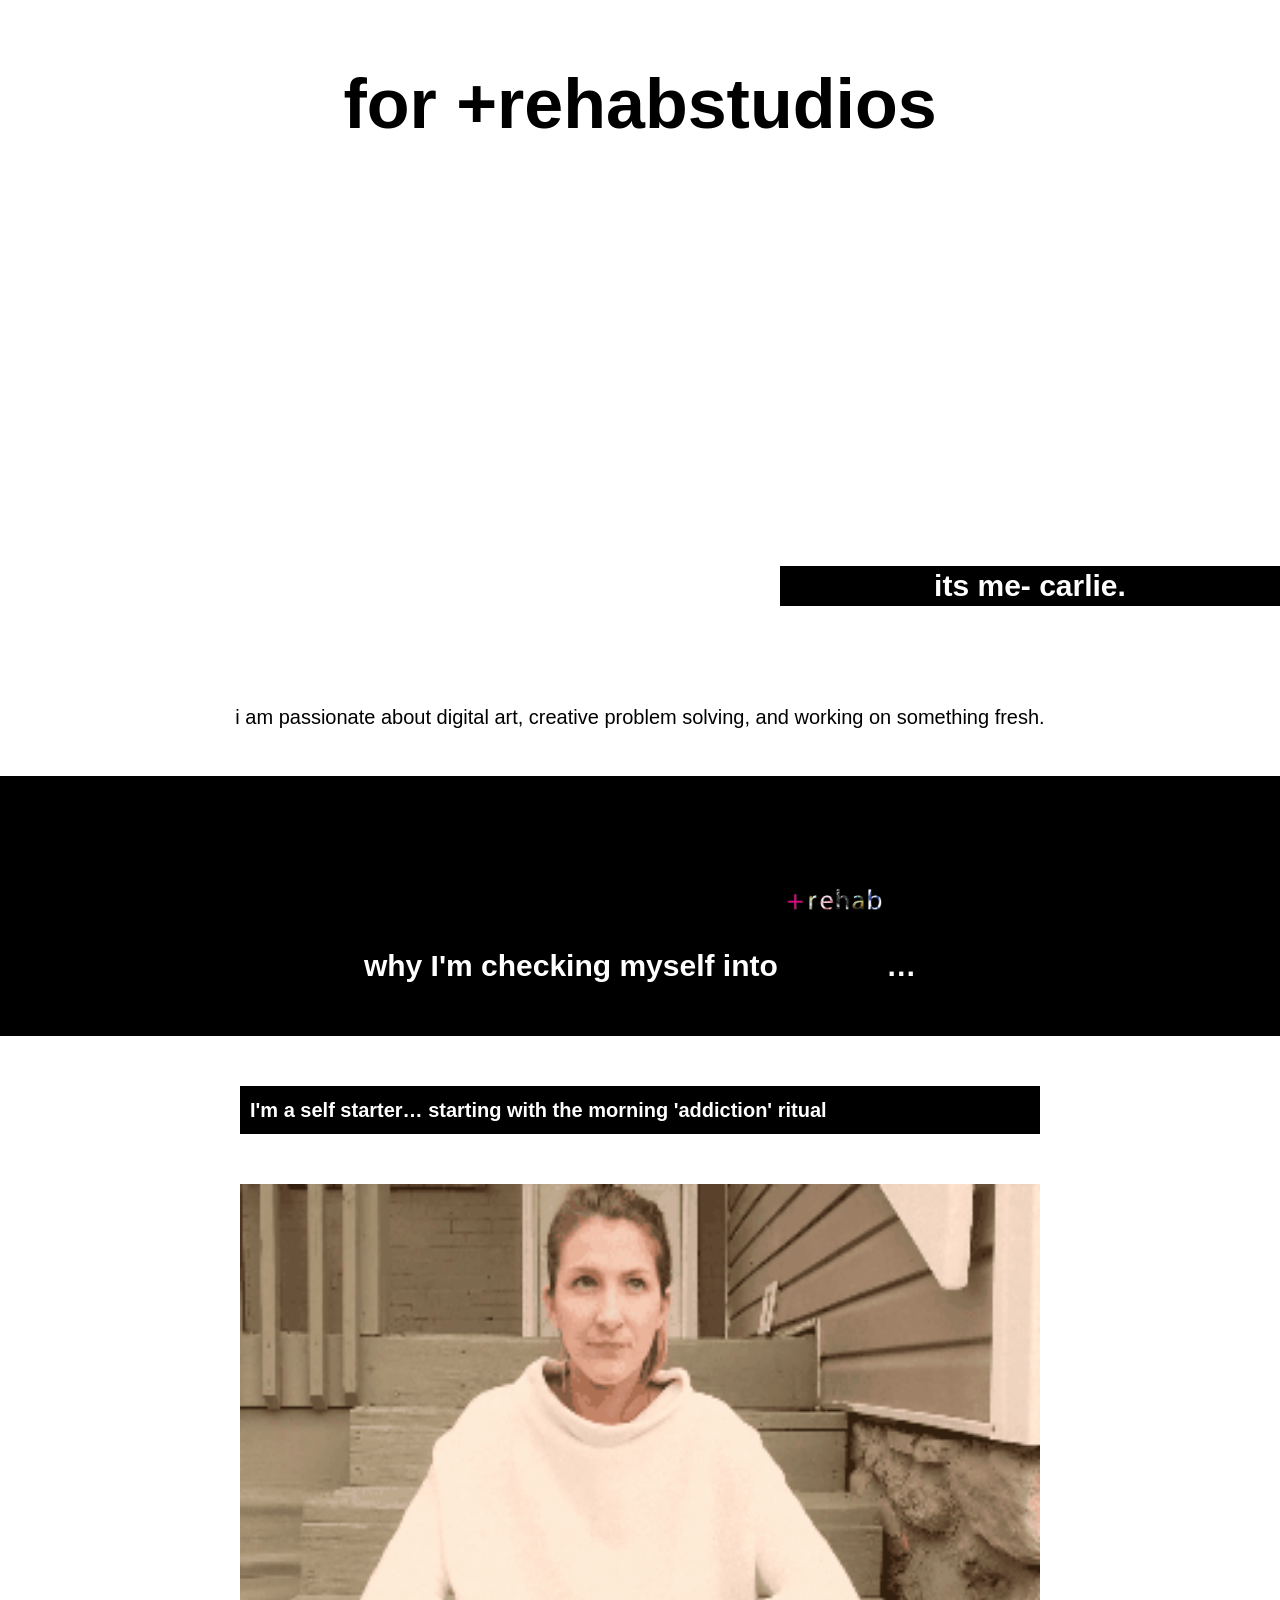
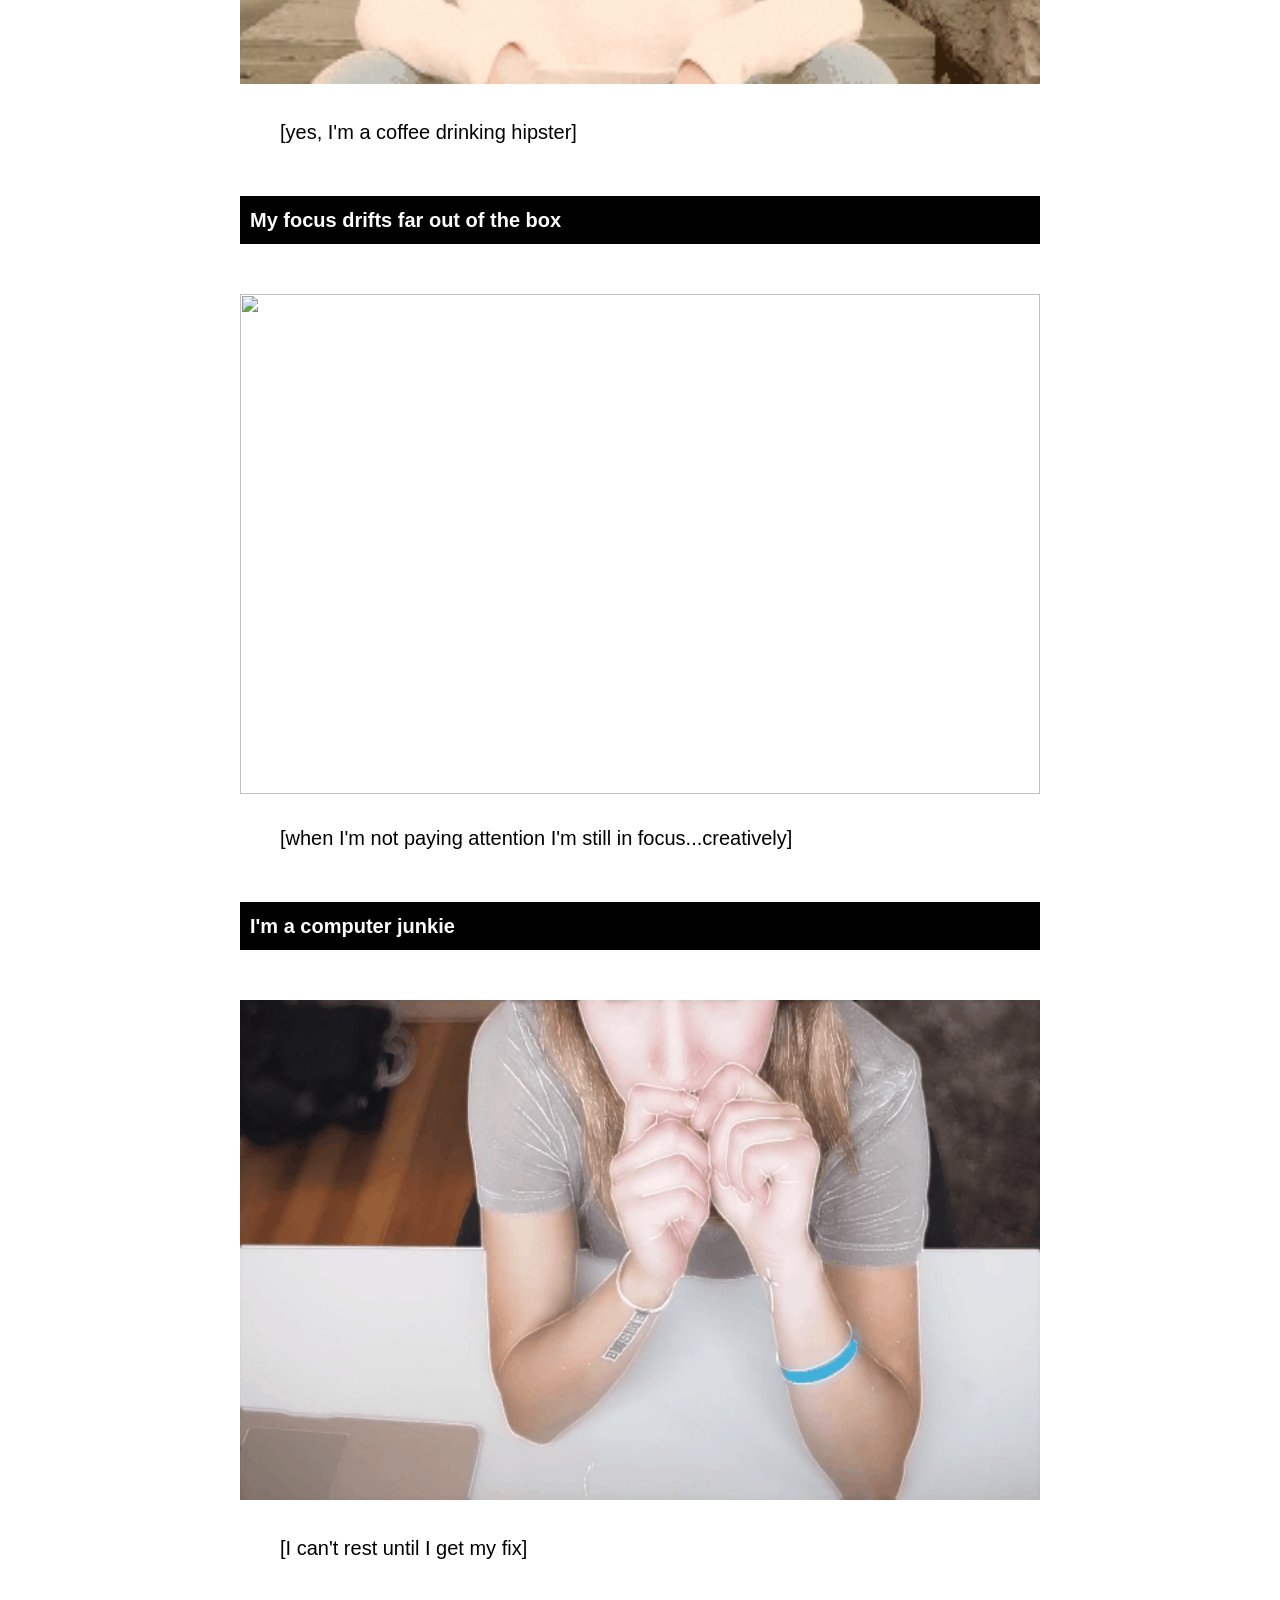
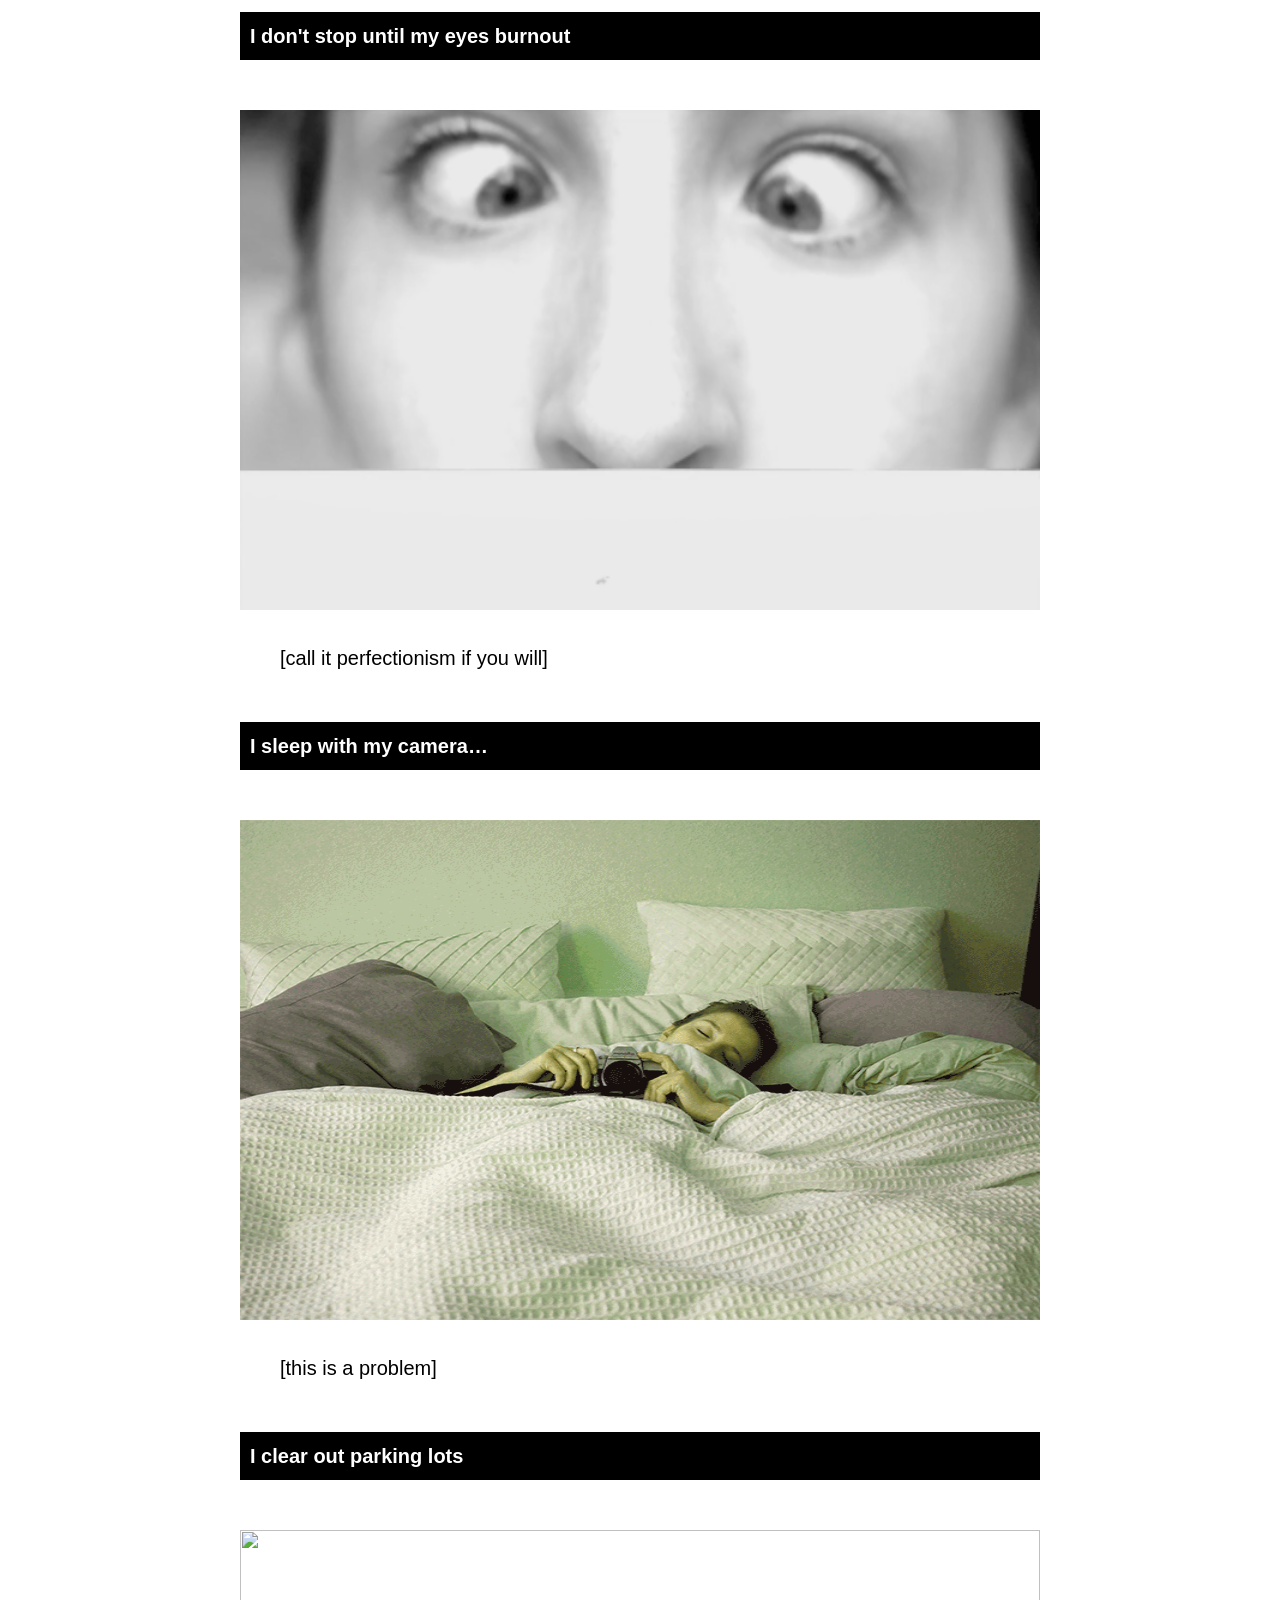
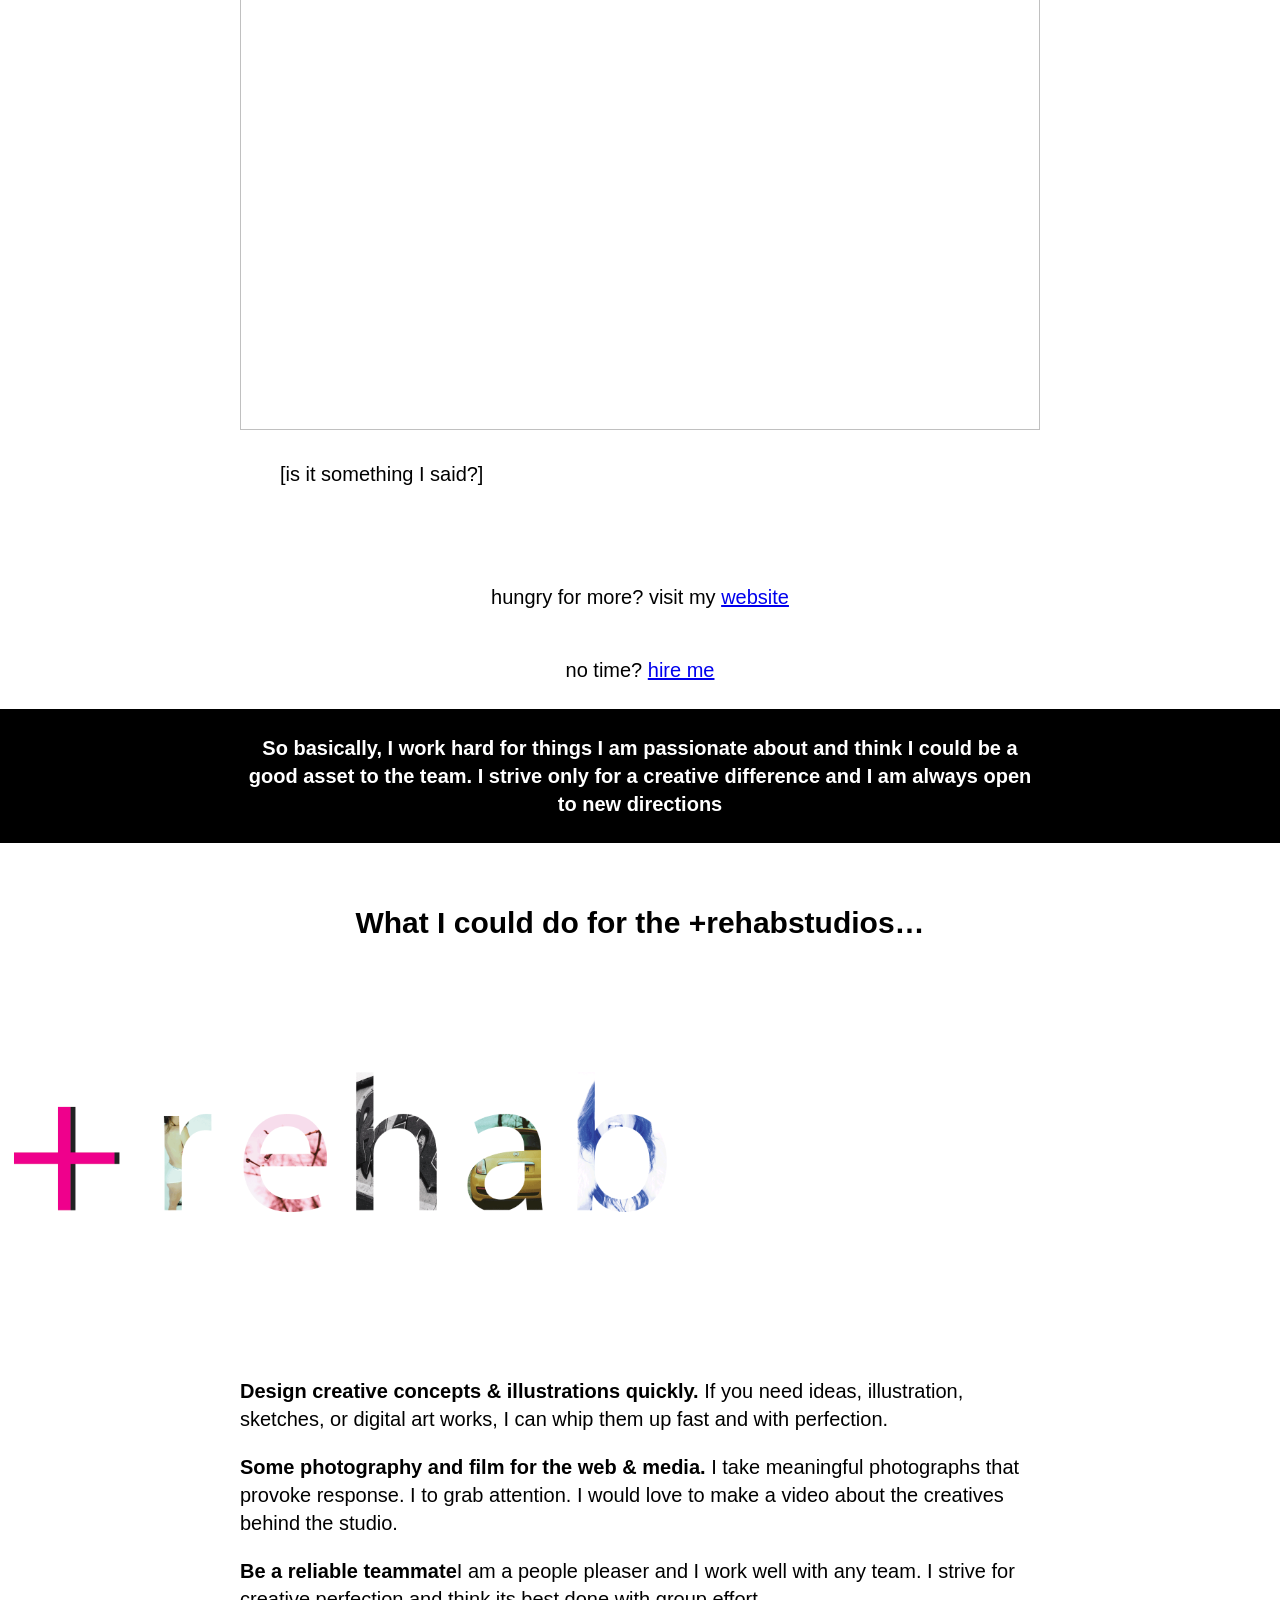
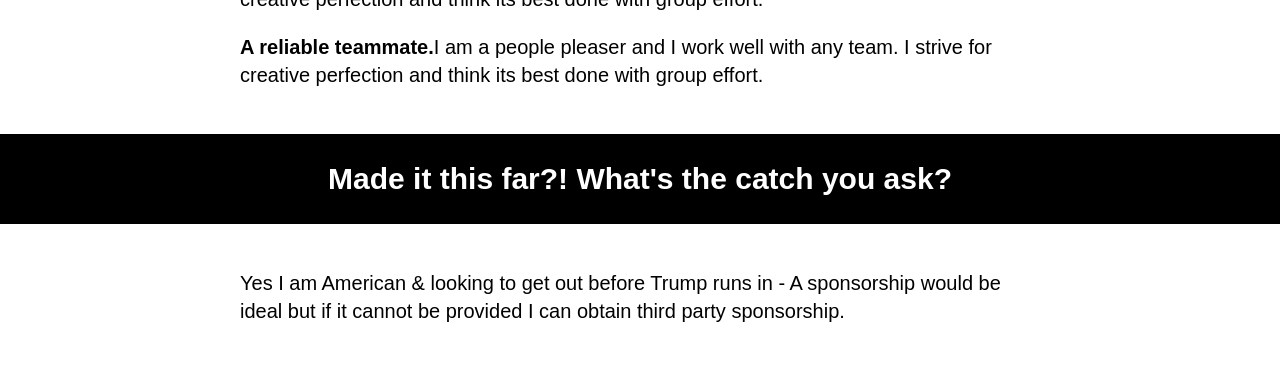
==== commit b9000973: "another change" ====
--- a/index.html
+++ b/index.html
@@ -25,7 +25,7 @@
 	</div>
 
 	<div class="dark pad">
-		<h2 class="title m wrapper">why I'm checking myself into <img src="rehabshort.gif" style="width:200px; height:50px">+rehab&hellip;</h2>
+		<h2 class="title m wrapper">why I'm checking myself into <img src="rehabshort.gif" style="width:100px; height:50px">&hellip;</h2>
 	</div>
 
 	<div class="wrapper">
@@ -82,9 +82,11 @@
 	<div class="wrapper">
 
 		<h3 class="m center">What I could do for the +rehabstudios&hellip;</h3>
-		<p class="center">
-		<img src="rehabshort.gif" style="width:1000px; height:500px;"></p>
-		
+		</div>
+
+		<img src="rehabshort.gif" style="width:700px; height:350px;">
+	
+	<div class="wrapper">
 		<p class="s"><strong>Design creative concepts &amp; illustrations quickly.  </strong>  If you need ideas, illustration, sketches, or digital art works, I can whip them up fast and with perfection. </p>
 
 		<p class="s"><strong>Some photography and film for the web &amp; media.</strong> I take meaningful photographs that provoke response.  I to grab attention. I would love to make a video about the creatives behind the studio.</p>
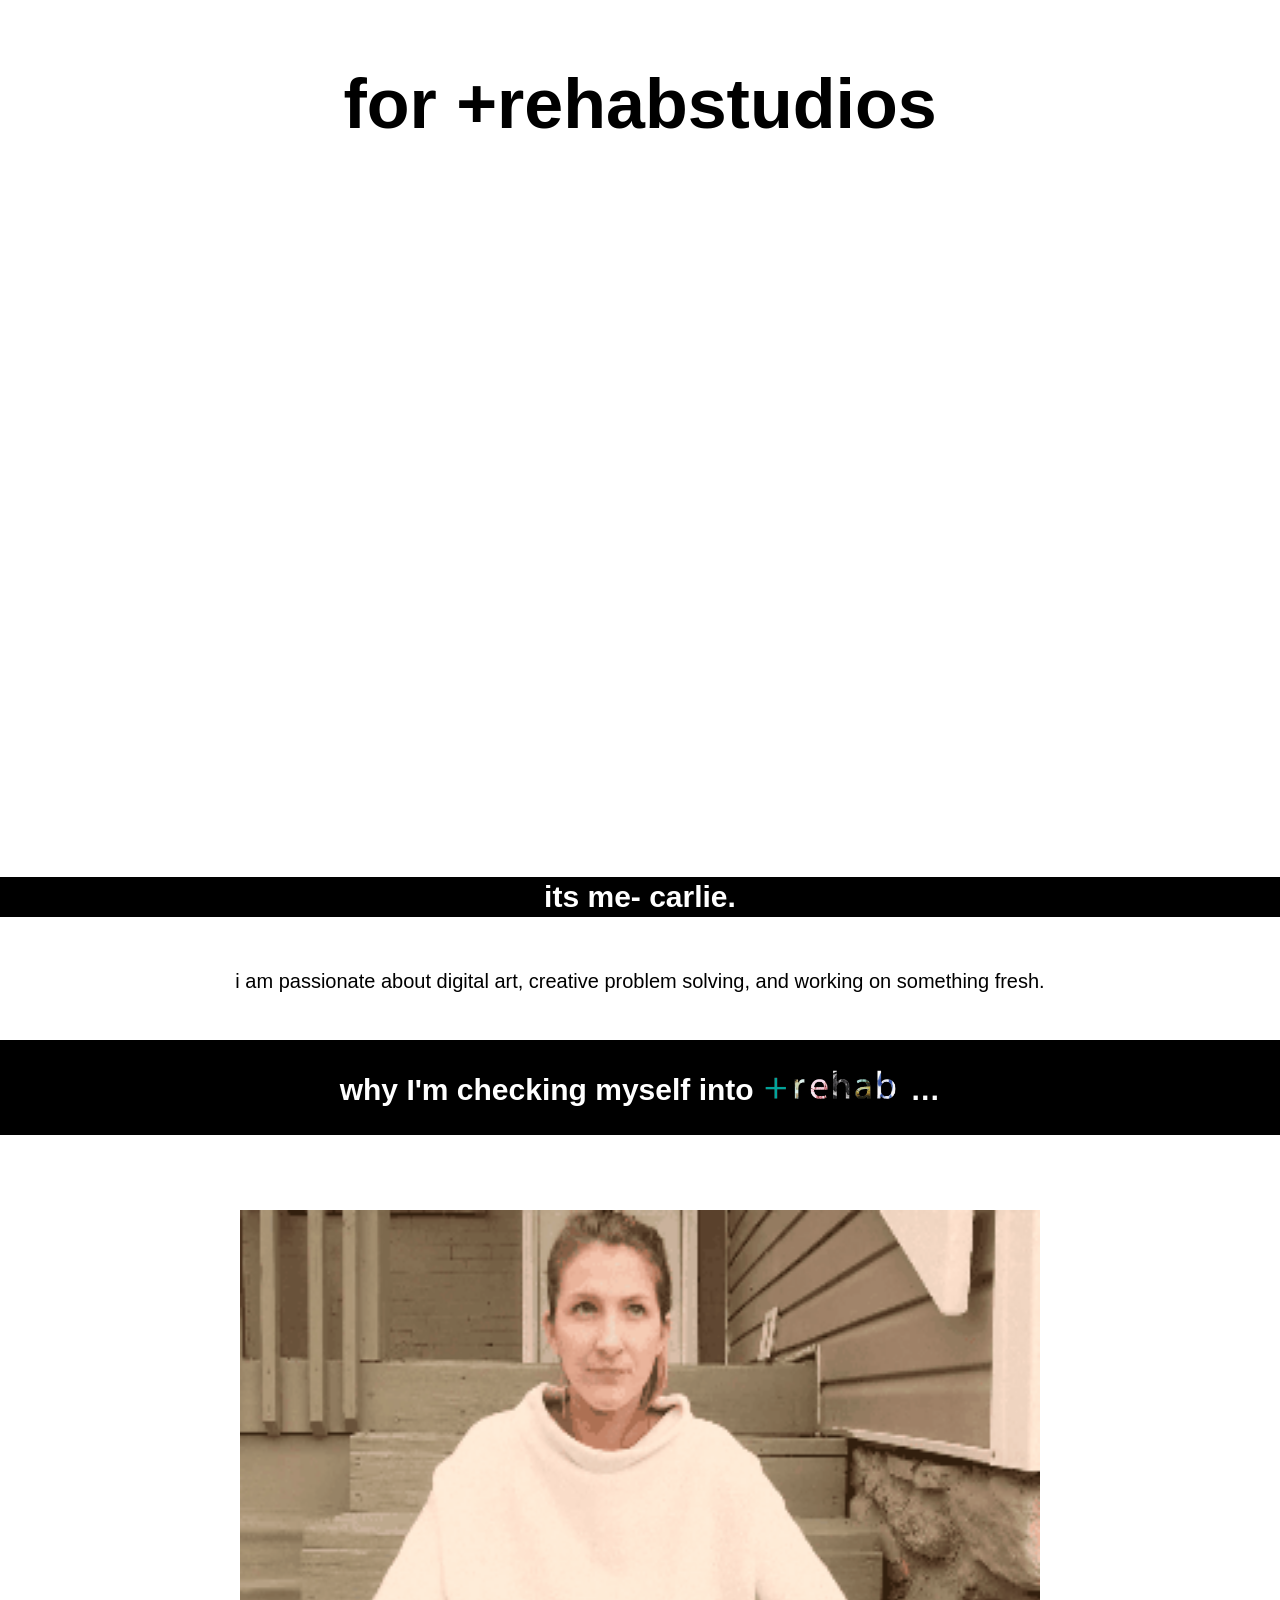
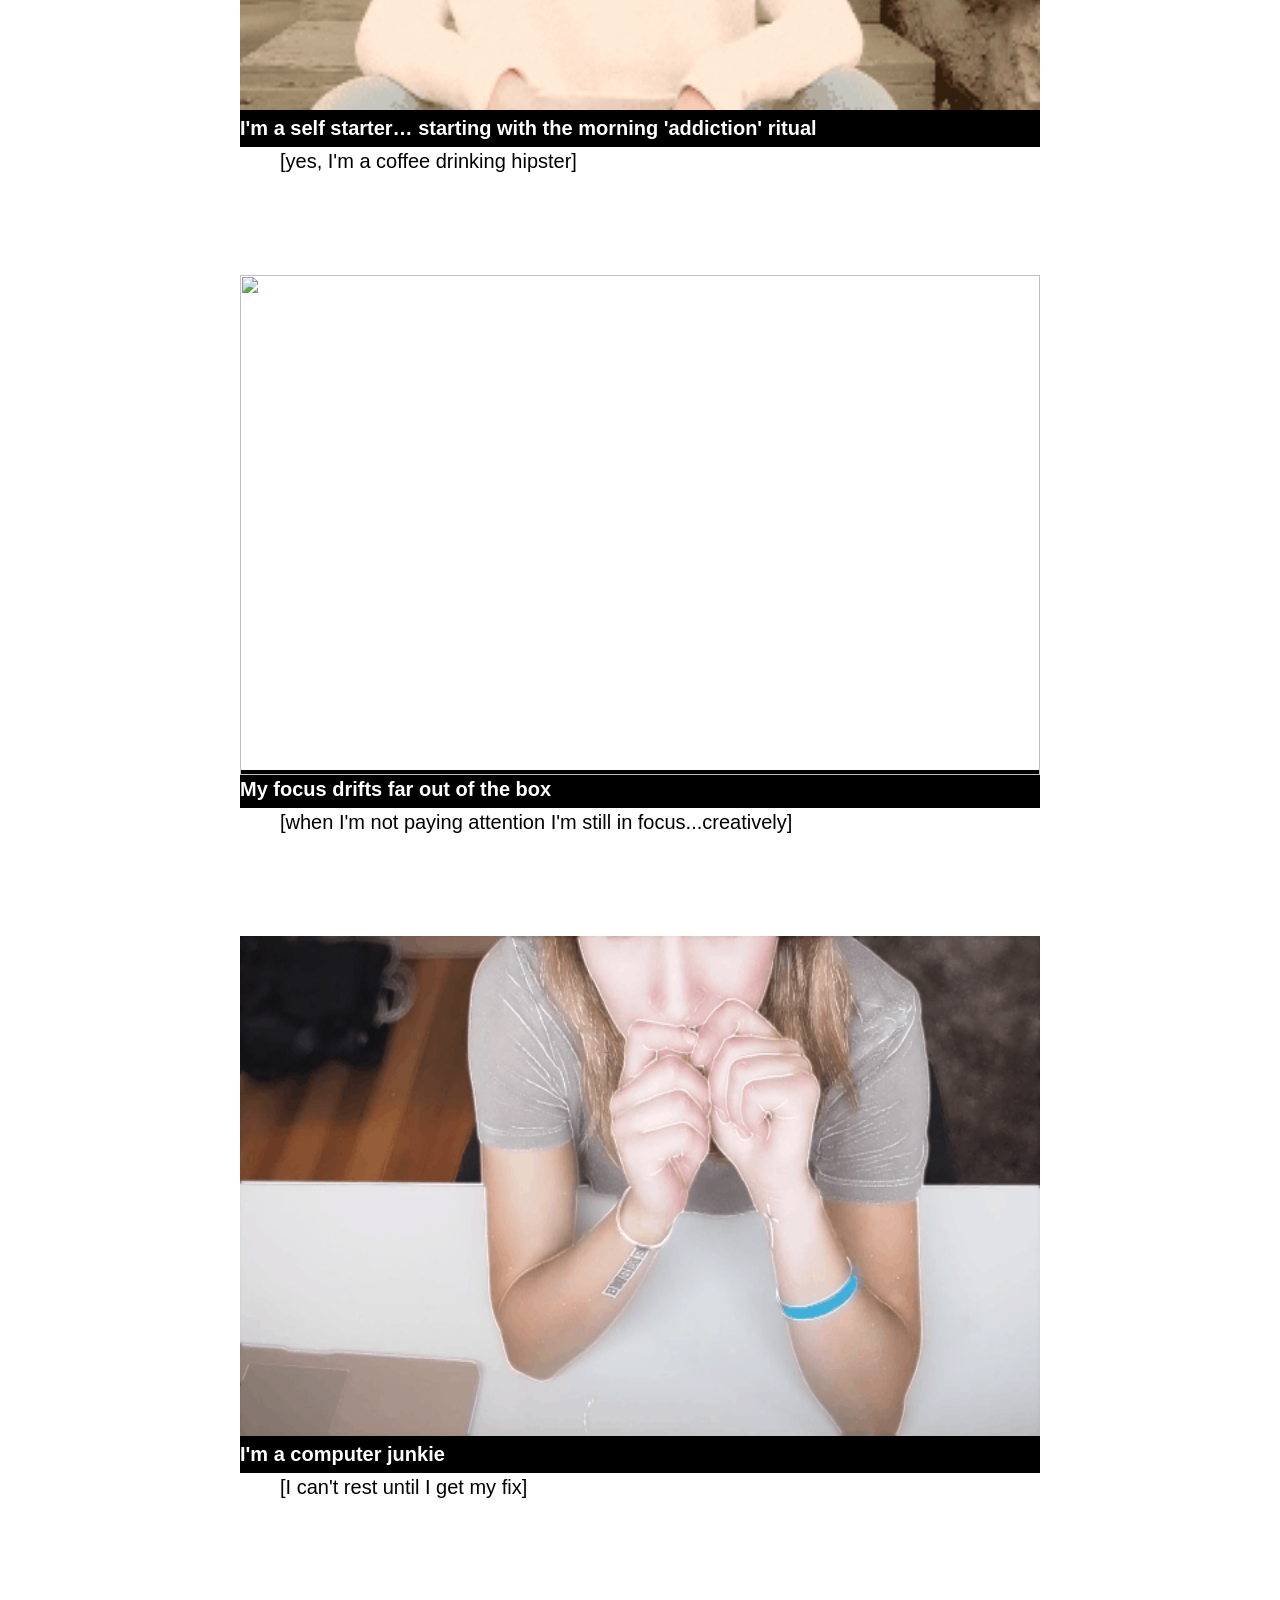
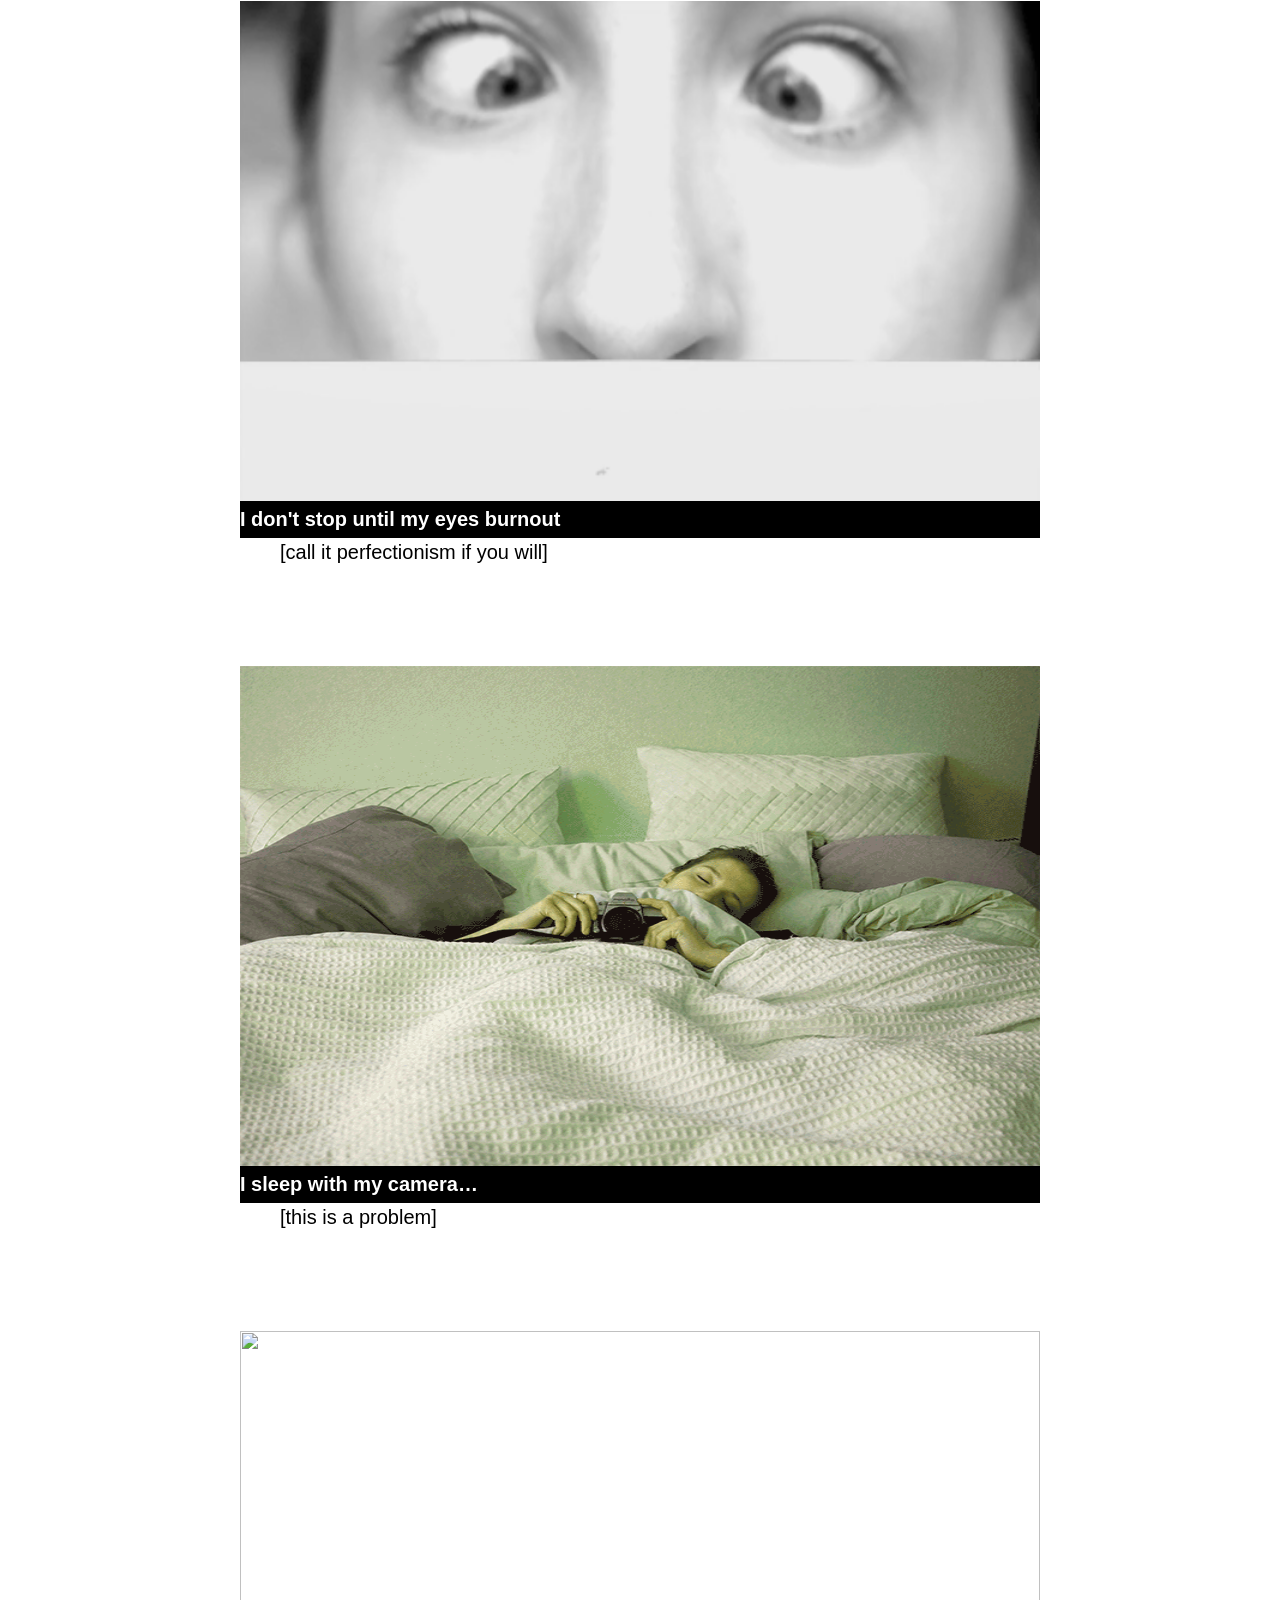
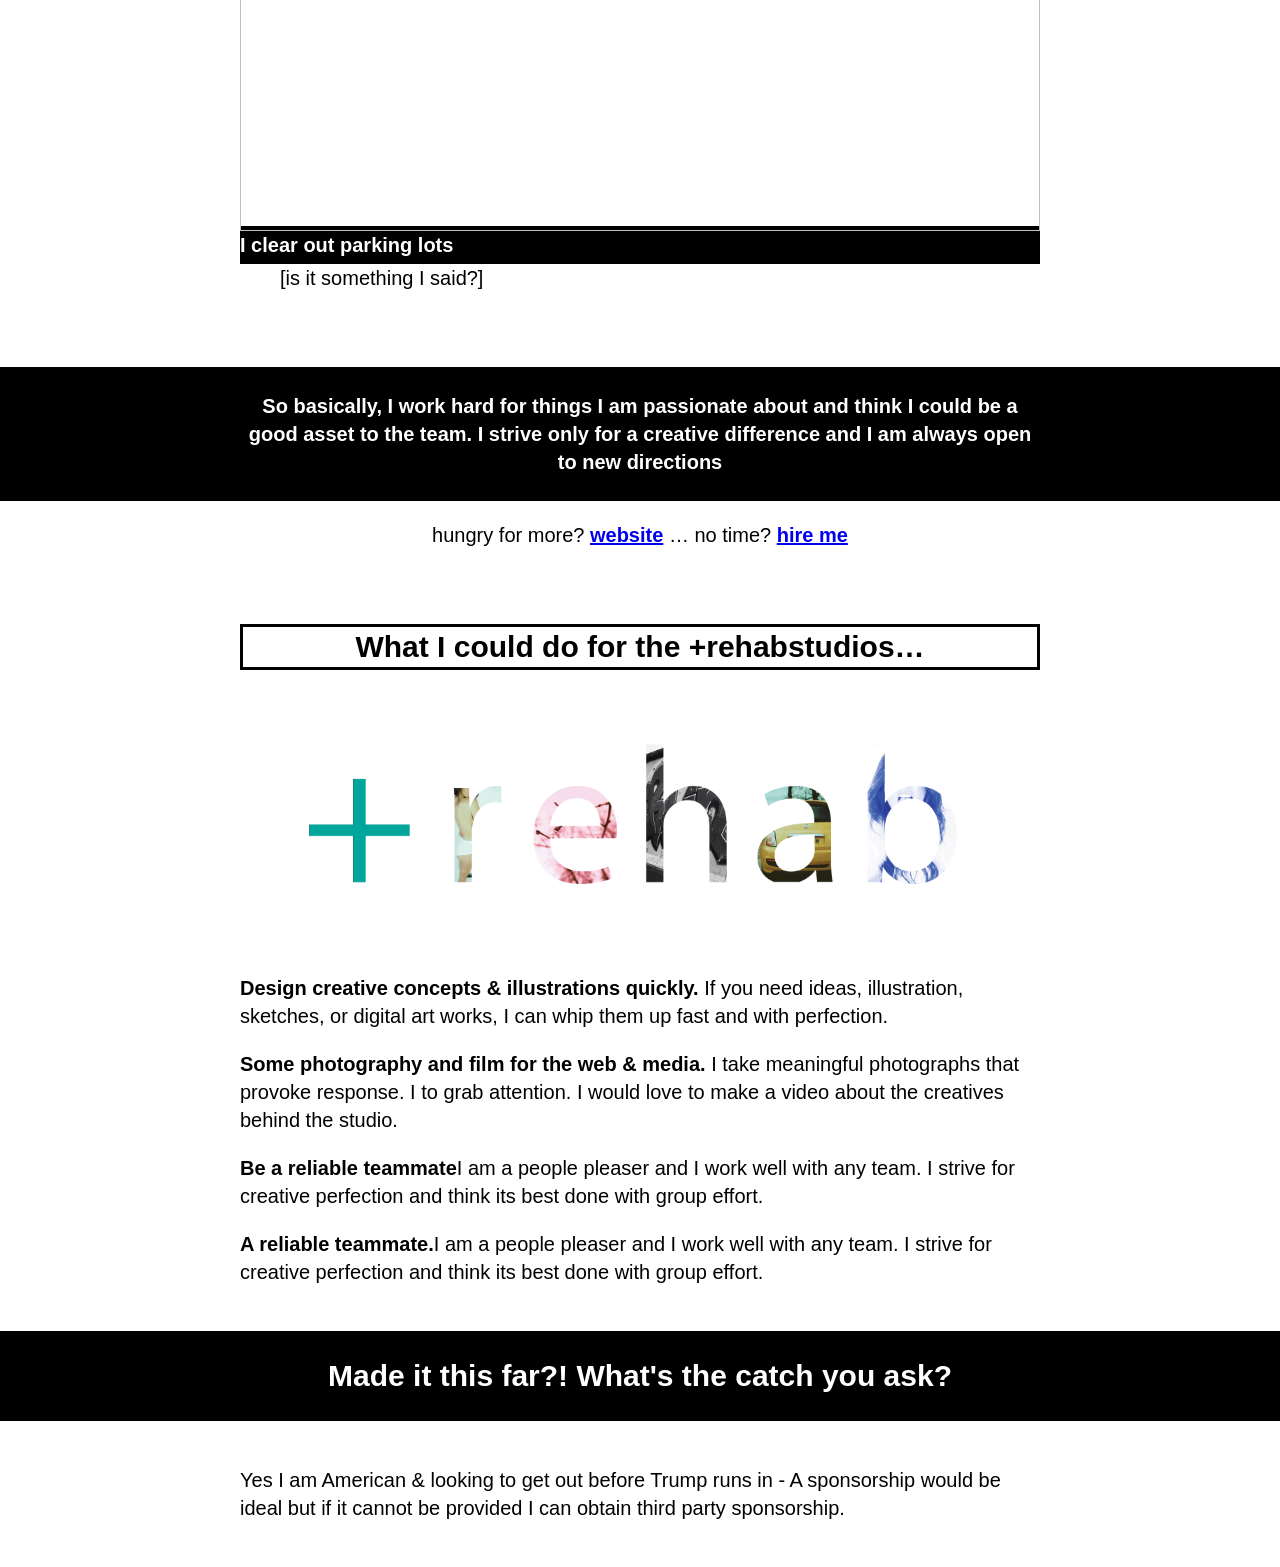
==== commit 3f739a77: "html & css update" ====
--- a/index.html
+++ b/index.html
@@ -14,79 +14,85 @@
 
 
 	<div id="banner">
-		<div>
-			<img src="carliecut.gif">
-			<h2 class="m">its me- carlie.</h2> 
-		</div>
+		
     </div>
 
-    <div class="subtitle">
+  
+
+	<div>
+			<div class="center"><img src="carliecut.gif" style="width:520px; height:190px;"></div>
+			<h2 class="m dark center">its me- carlie.</h2> 
+		</div>
+
+	<div class="subtitle">
 		<p class="s pad">i am passionate about digital art, creative problem solving, and working on something fresh.</p>
 	</div>
 
 	<div class="dark pad">
-		<h2 class="title m wrapper">why I'm checking myself into <img src="rehabshort.gif" style="width:100px; height:50px">&hellip;</h2>
+
+		<h2 class="title m swapper">why I'm checking myself into <img src="rehabshort.gif" align="bottom" style="width:140px; height:70px;"> &hellip;</h2>
+
 	</div>
+		
 
 	<div class="wrapper">
 
-		<h3 class="s dark">I'm a self starter&hellip; starting with the morning 'addiction' ritual</h3>
 		<img src="coffeeadict.gif" style="width:800px;height:500px;">
+		<h3 class="s lapper dark"> I'm a self starter&hellip; starting with the morning 'addiction' ritual</h3>
 	 	<ul class="s">
 		 [yes, I'm a coffee drinking hipster]
 		</ul>
 
-		<h3 class="s dark">My focus drifts far out of the box</h3>
-		<img src="sketching.gif" style="width:800px;height:500px;">
+		
+		<img src="sketching.gif" style="width:800px;height:500px;" align="middle;"><h3 class="s lapper dark">My focus drifts far out of the box</h3>
 	 	<ul class="s">
 		[when I'm not paying attention I'm still in focus...creatively]
-
-
 		</ul>
 
-		<h3 class="s dark">I'm a computer junkie</h3>
-		<img src="compjunkie.gif" style="width:800px;height:500px;">
+		
+		<img src="compjunkie.gif" style="width:800px;height:500px;"><h3 class="s lapper dark">I'm a computer junkie</h3>
 	 	<ul class="s">
 		 [I can't rest until I get my fix]
-		  	
-		</ul>
+		 </ul>
 
-		<h3 class="s dark">I don't stop until my eyes burnout</h3>
+		
 		<img src="eyes.gif" style="width:800px;height:500px;">
-
-	 	<ul class="s">
+		<h3 class="s lapper dark">I don't stop until my eyes burnout</h3>
+		<ul class="s">
 		 [call it perfectionism if you will]
 		</ul>
 
-		<h3 class="s dark">I sleep with my camera&hellip;</h3>
+		
 		<img src="sleeping.gif" style="width:800px;height:500px;">
+		<h3 class="s lapper dark">I sleep with my camera&hellip;</h3>
 	 	<ul class="s">
 		 [this is a problem]
 		</ul>
 
-		<h3 class="s dark">I clear out parking lots</h3>
+		
 		<img src="parkinglot.gif" style="width:800px;height:500px;">
+		<h3 class="s lapper dark">I clear out parking lots</h3>
 	 	<ul class="s">
 		 [is it something I said?]
 		</ul>
 	
-	</div>
-		<p class="s center">hungry for more? visit my <a href="http://www.carlie.wtf">website</a></p>
-		<p class="s pad wrapper center">no time? <a href="mailto:hello@carlie.wtf?Subject=We%20WantTo%20Hire%20You" target="_top">hire me</a>
+</div>
+		
 
 
 	<div class="dark">
 		<p class="s pad wrapper center"><strong>So basically, I work hard for things I am passionate about and think I could be a good asset to the team.  I strive only for a creative difference and I am always open to new directions</strong></p>
 	</div>
+	<p class="s center">hungry for more? <a href="http://www.carlie.wtf"><b>website</b></a> &hellip; no time? <a href="mailto:hello@carlie.wtf?Subject=We%20WantTo%20Hire%20You" target="_top"><b>hire me</b></a></p>
+
+
 
 	<div class="wrapper">
 
-		<h3 class="m center">What I could do for the +rehabstudios&hellip;</h3>
-		</div>
+		<h3 class="m center" style="border:3px black solid">What I could do for the +rehabstudios&hellip;</h3>
 
-		<img src="rehabshort.gif" style="width:700px; height:350px;">
-	
-	<div class="wrapper">
+		<p class="center"><img src="rehabshort.gif" style="width:700px; height:350px; margin-top:-50px; margin-bottom:-50px;"></p>
+		
 		<p class="s"><strong>Design creative concepts &amp; illustrations quickly.  </strong>  If you need ideas, illustration, sketches, or digital art works, I can whip them up fast and with perfection. </p>
 
 		<p class="s"><strong>Some photography and film for the web &amp; media.</strong> I take meaningful photographs that provoke response.  I to grab attention. I would love to make a video about the creatives behind the studio.</p>
--- a/rehab.css
+++ b/rehab.css
@@ -4,14 +4,16 @@
 
 /* 3 FONT SIZES */
 
-.l {font-size: 70px; line-height: 80px;}
-.m {font-size: 30px; line-height: 40px; font-family: sans-serif;}
-.s {font-size: 20px; line-height: 28px; font-family: sans-serif;}
+.l {font-size: 70px; line-height: 80px; font-family:"Apercu Regular", Calibri, sans-serif;}
+.m {font-size: 30px; line-height: 40px; font-family: "Apercu Regular", Calibri, sans-serif;}
+.s {font-size: 20px; line-height: 28px; font-family: "Apercu Regular", Calibri, sans-serif;}
 
 .pad {padding: 25px;}
 
 .dark {background-color: #000; color: #fff;}
 .center {text-align: center;}
+
+
 
 body {
     min-height: 100%;
@@ -71,23 +73,48 @@
 	text-align: center;
 }
 
+.swapper{
+	width:100%;
+	max-width:800px;
+	margin:0 auto;
+	margin-top:-13px;
+}
+
+.swapper img{
+	margin-bottom: -22px;
+}
+
+.lapper{
+	width:100%;
+	max-width: 800px;
+	padding:5px 0;
+	margin-top: -55px;
+}
+
+.lapper h3 {
+	padding: 10px;
+	margin: 25px 0 0;
+}
+
 .wrapper {
 	width: 100%;
 	max-width: 800px;
 	margin: 0 auto;
 	padding: 25px 0;
+
 }
 
 .wrapper img {
 	width: 100%;
 	height: auto;
 	margin: 50px 0;
+	margin-right: auto;
+	margin-left: auto;
+
 }
 
-.wrapper h3 {
-	padding: 10px;
-	margin: 25px 0 0;
-}
+
+
 
 .wrapper ul {
 	margin-top: -20px;
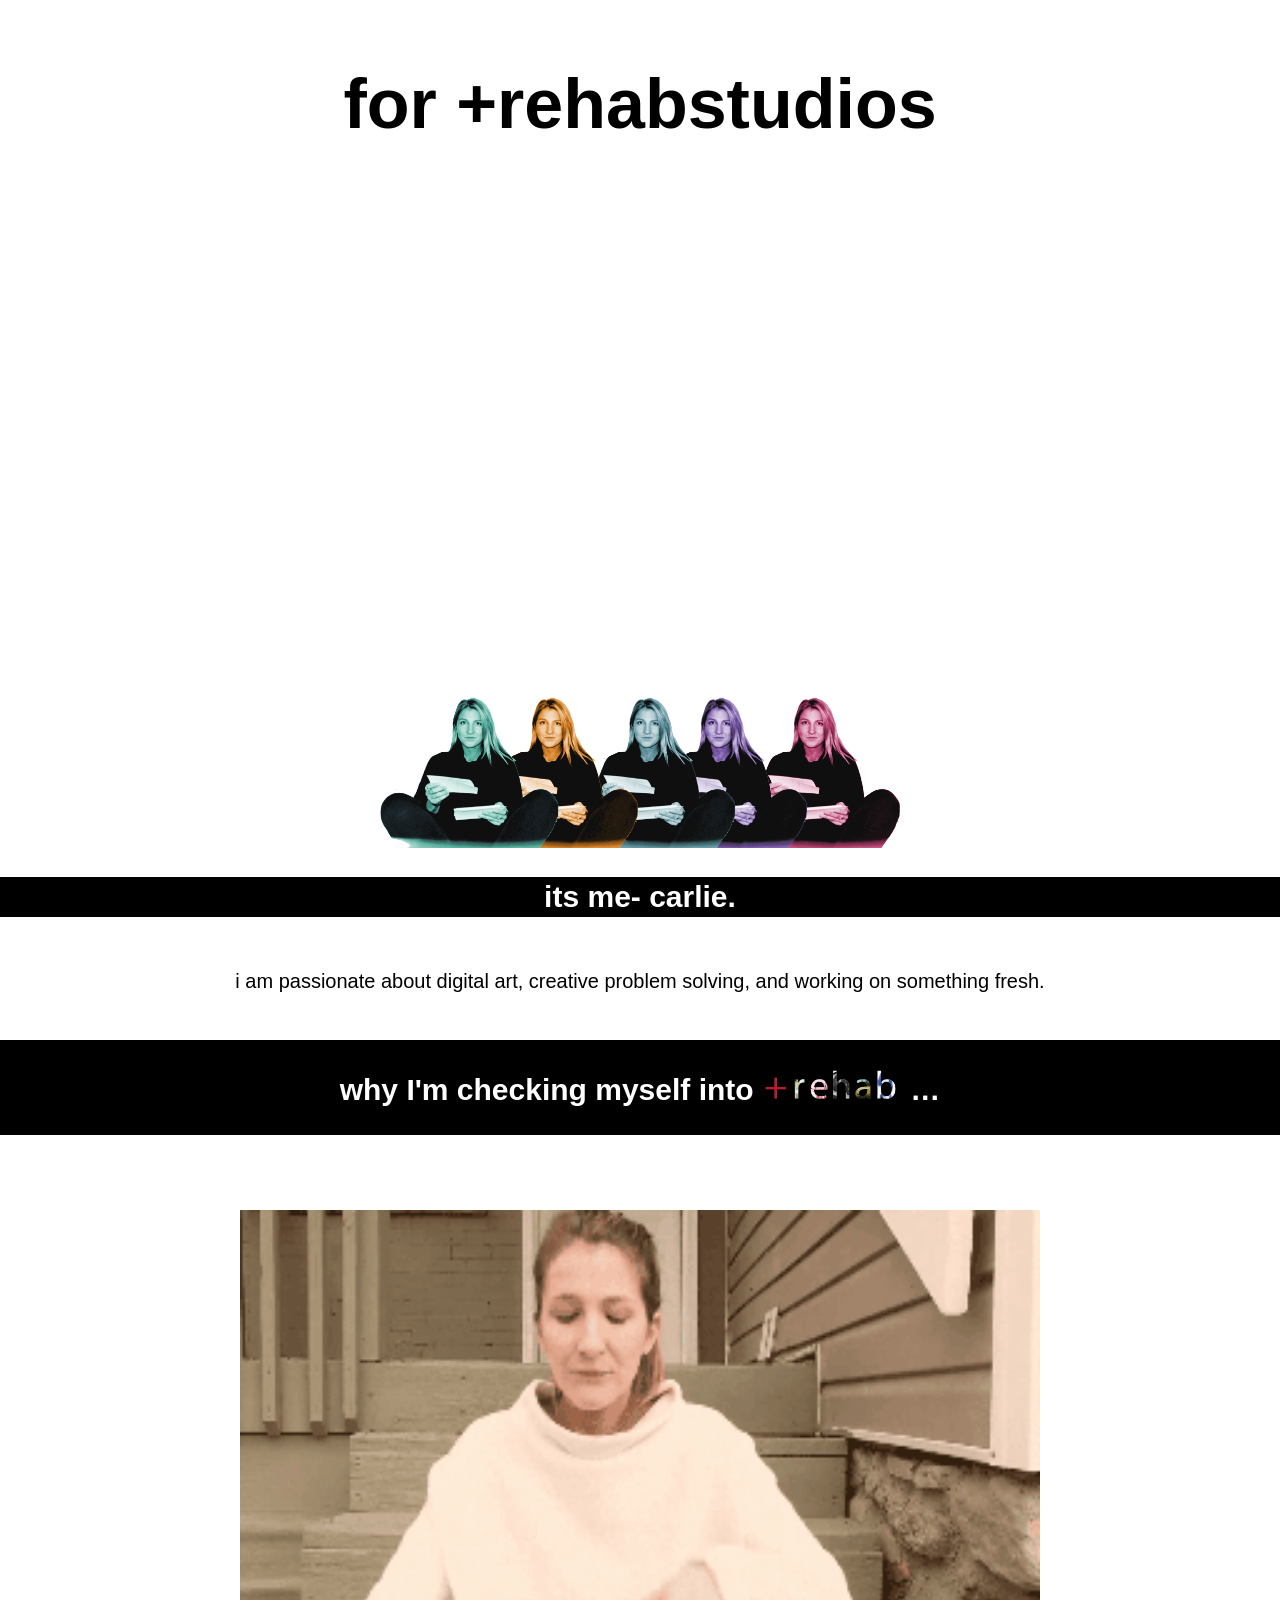
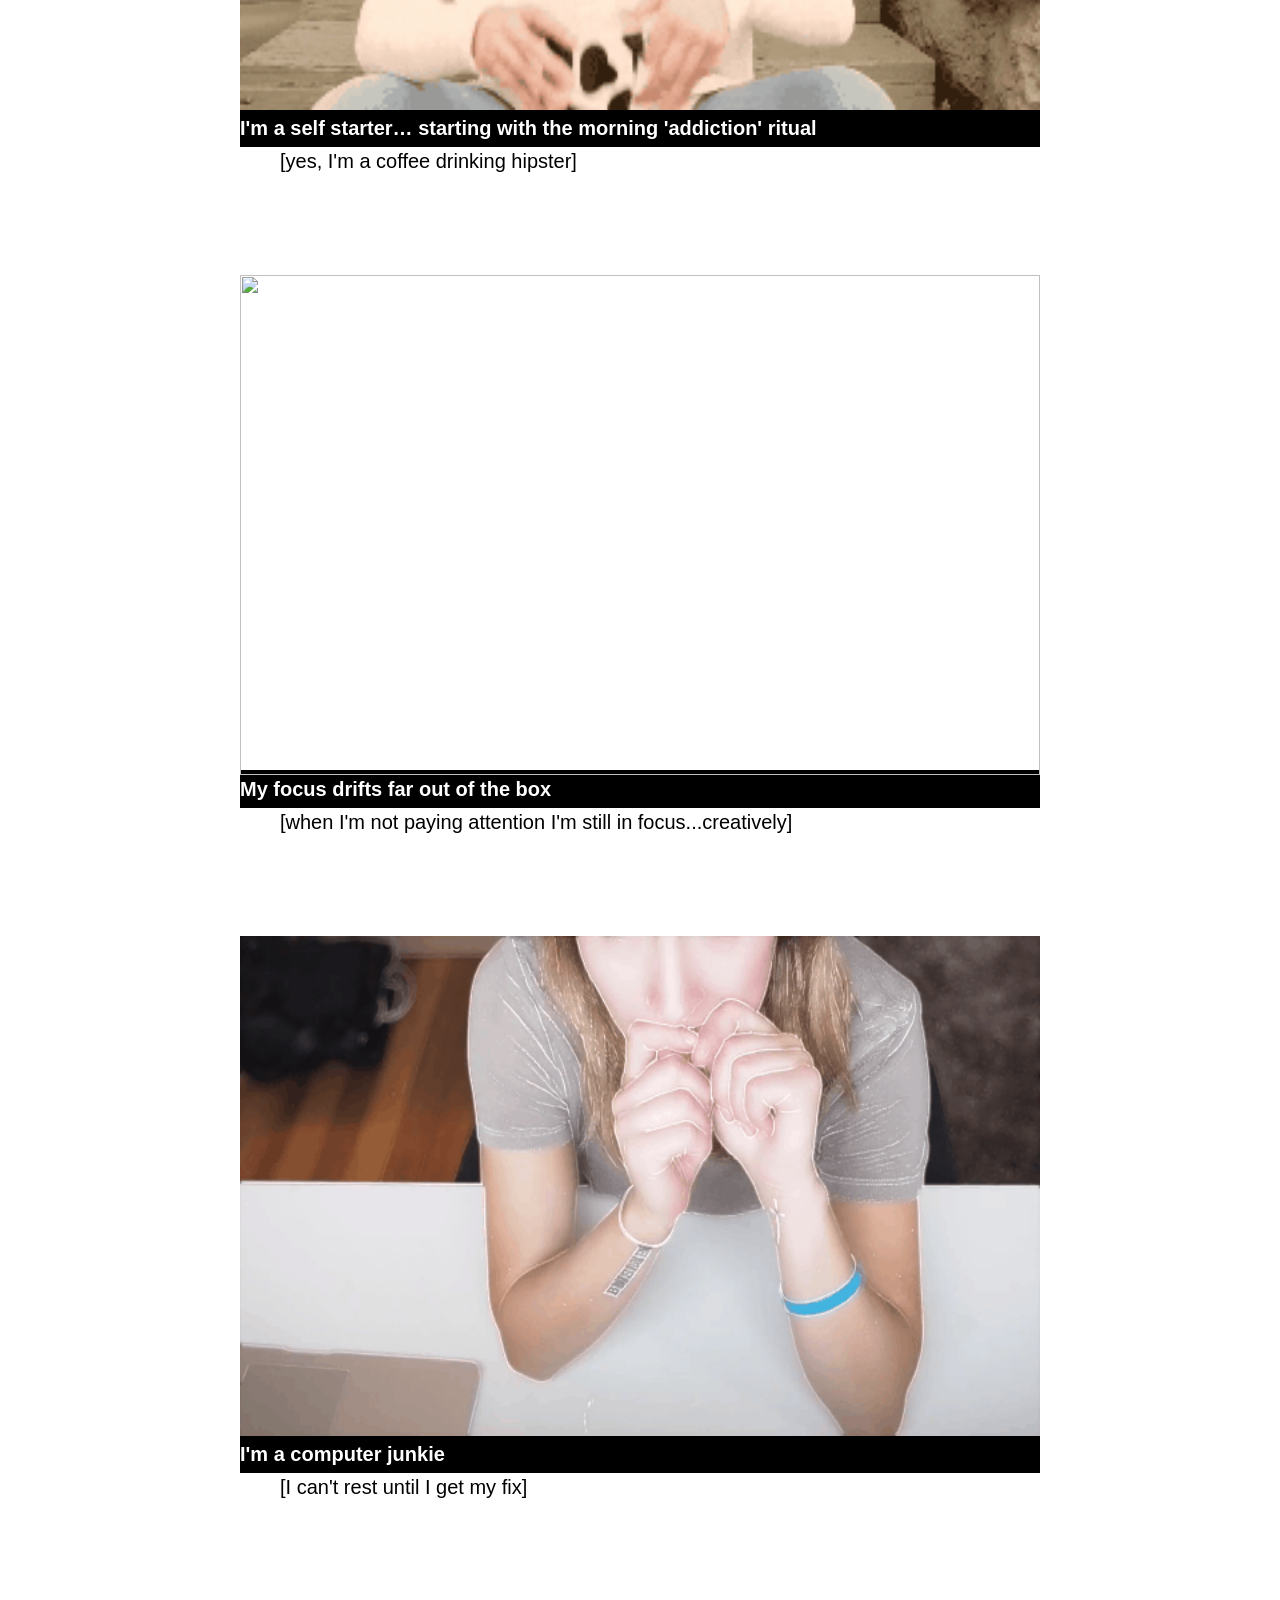
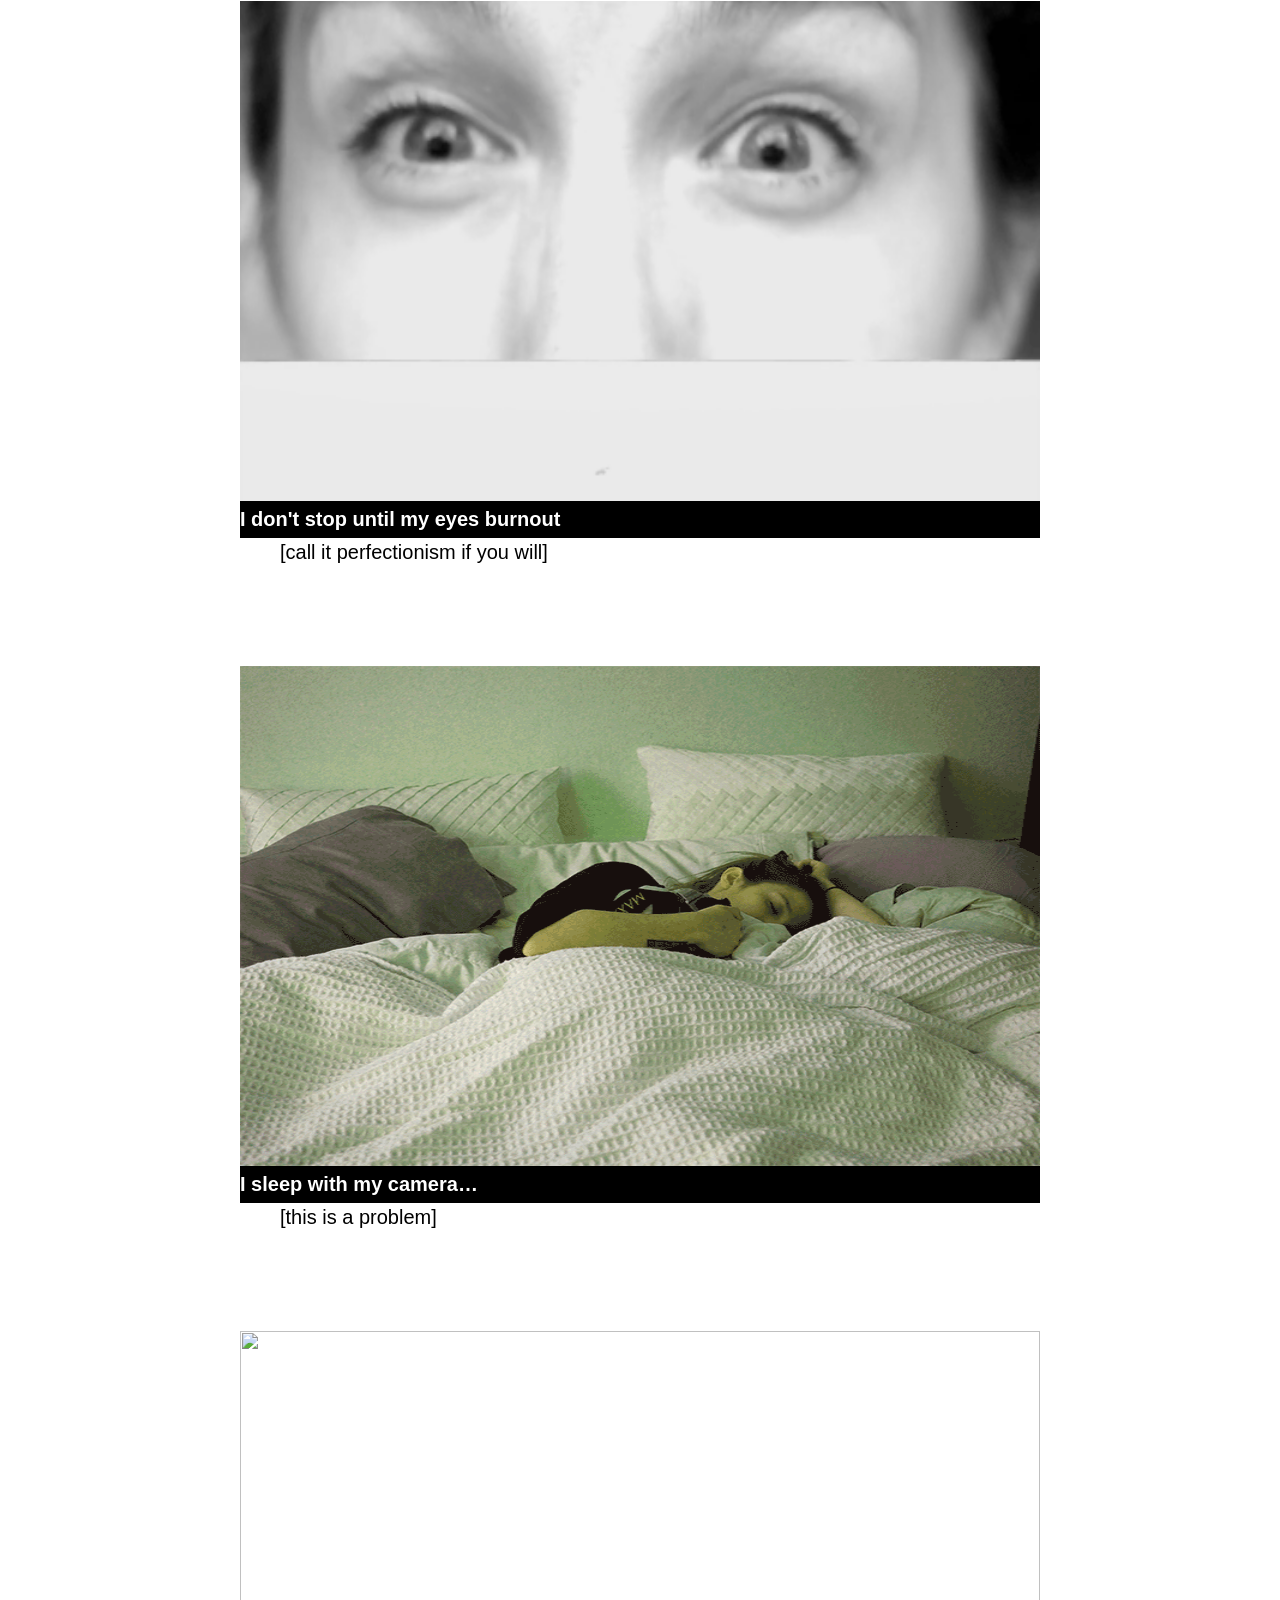
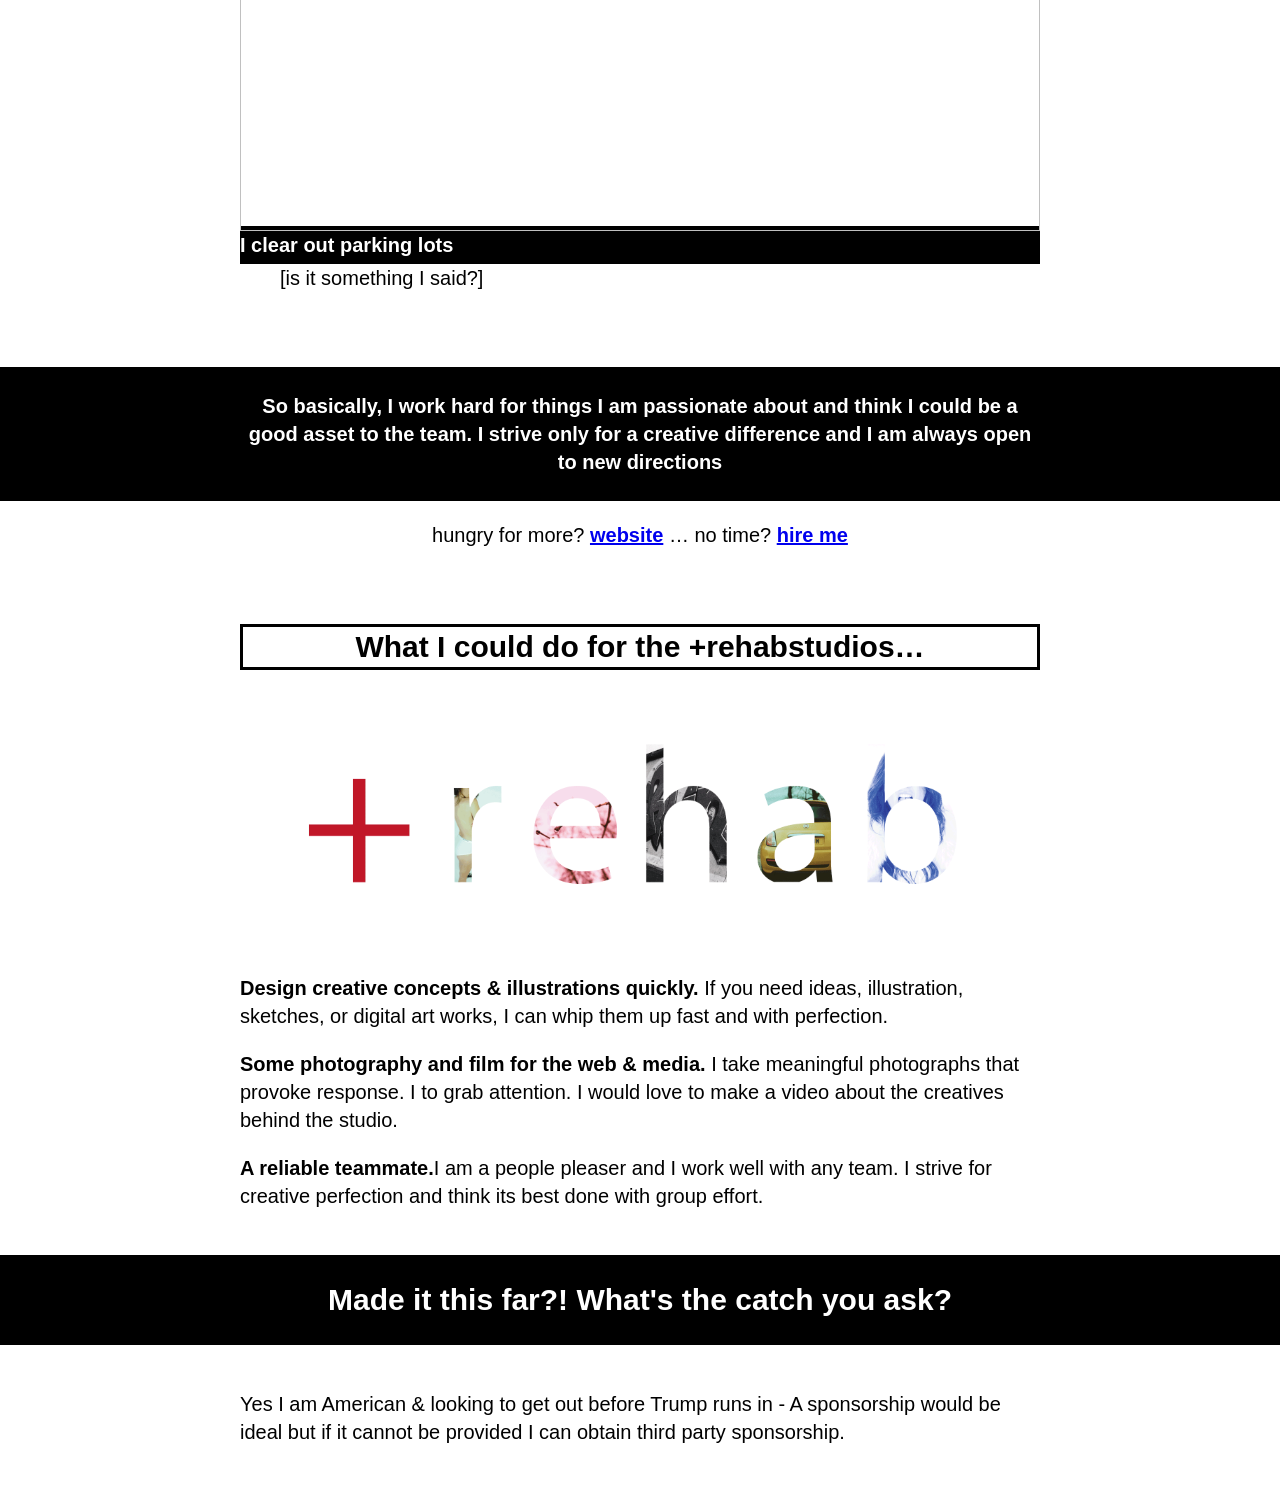
==== commit 279bf35f: "content delete" ====
--- a/index.html
+++ b/index.html
@@ -97,8 +97,6 @@
 
 		<p class="s"><strong>Some photography and film for the web &amp; media.</strong> I take meaningful photographs that provoke response.  I to grab attention. I would love to make a video about the creatives behind the studio.</p>
 
-		<p class="s"><strong>Be a reliable teammate</strong>I am a people pleaser and I work well with any team. I strive for creative perfection and think its best done with group effort.</p>
-
 		<p class="s"><strong>A reliable teammate.</strong>I am a people pleaser and I work well with any team. I strive for creative perfection and think its best done with group effort.</p>
 
 	</div>
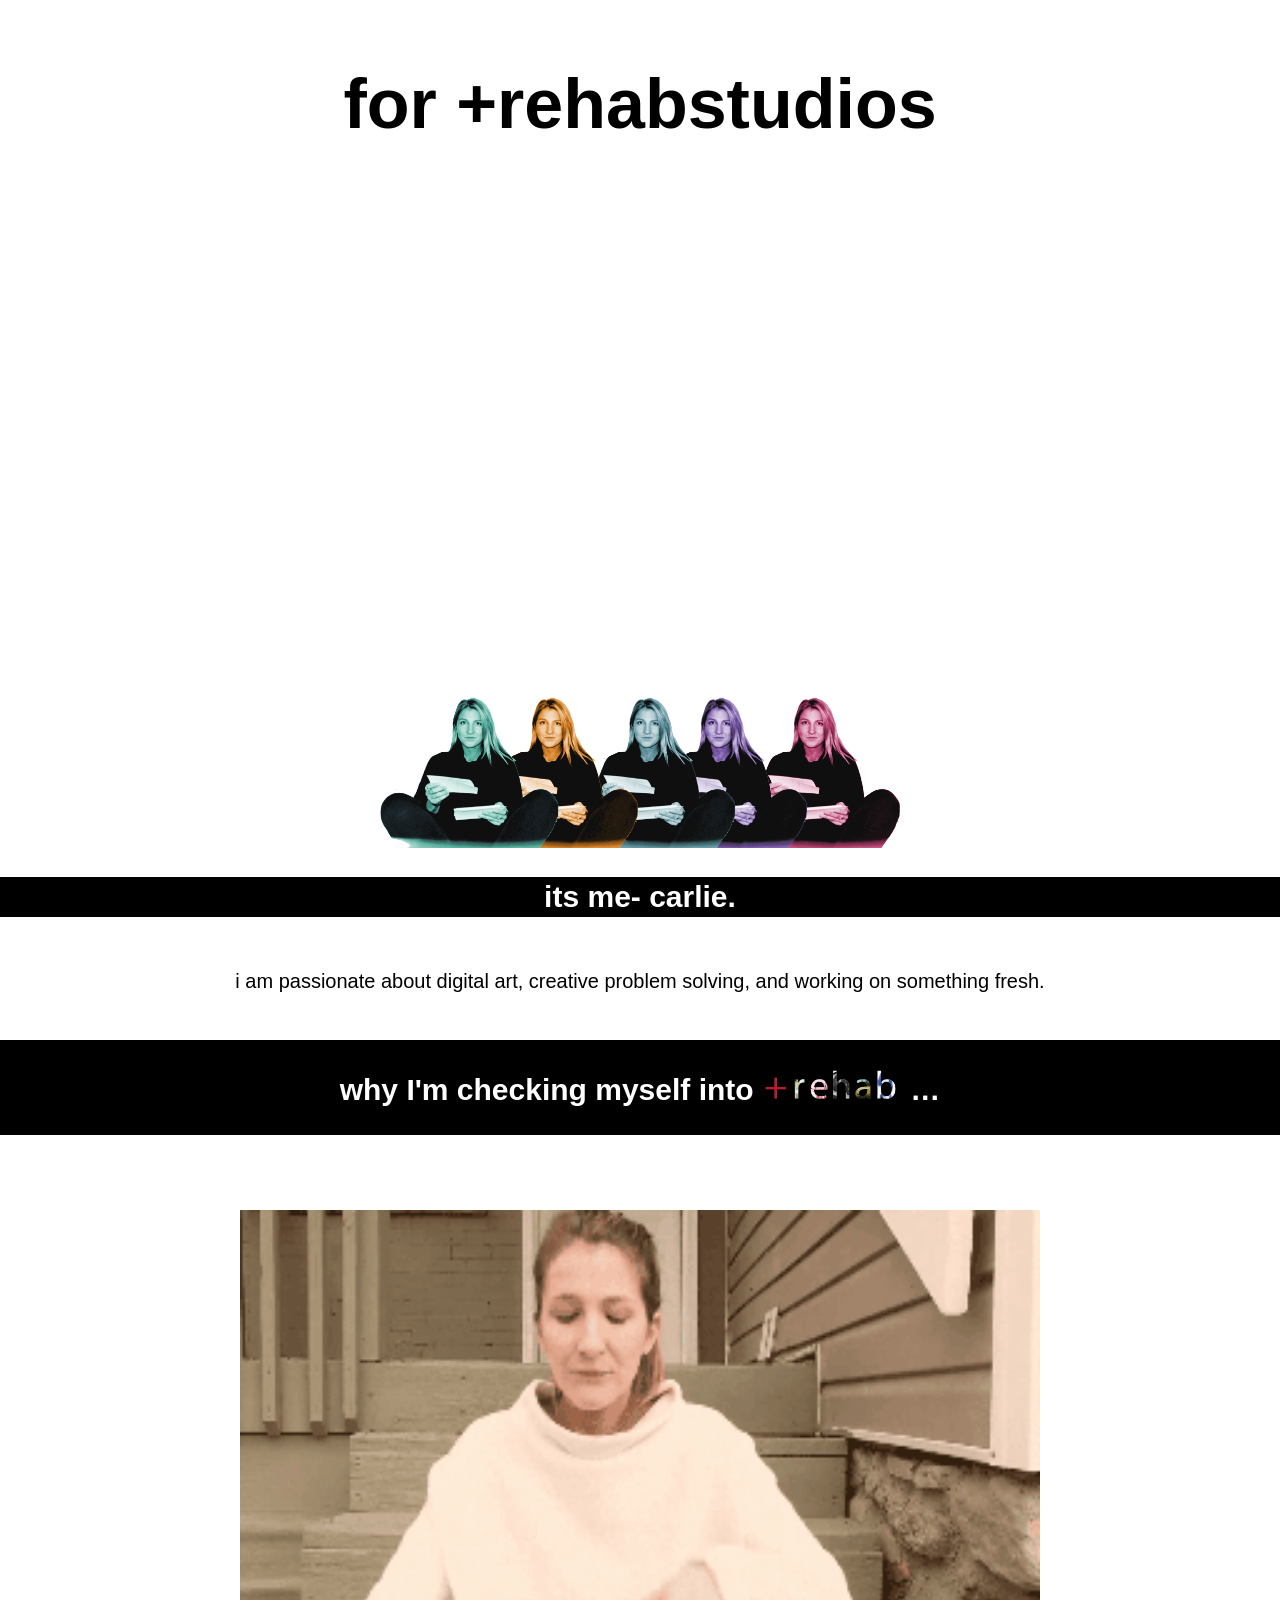
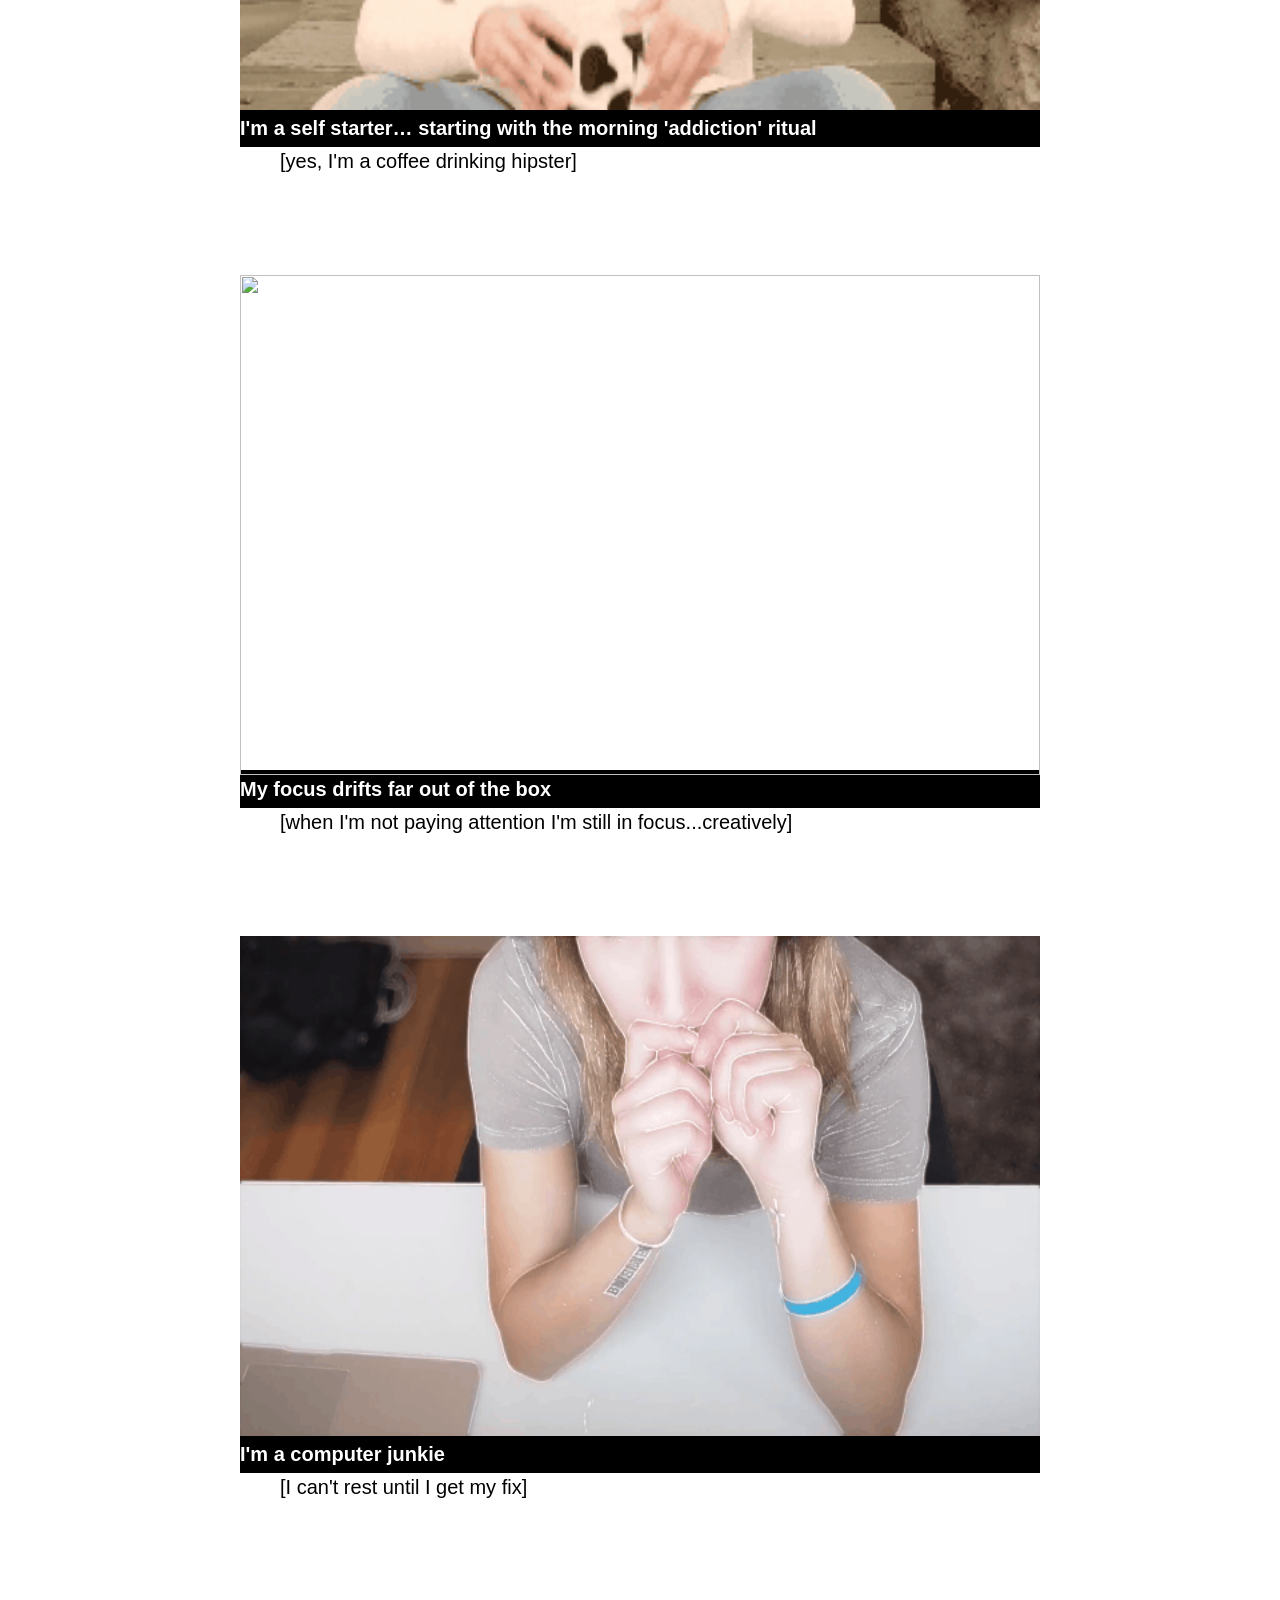
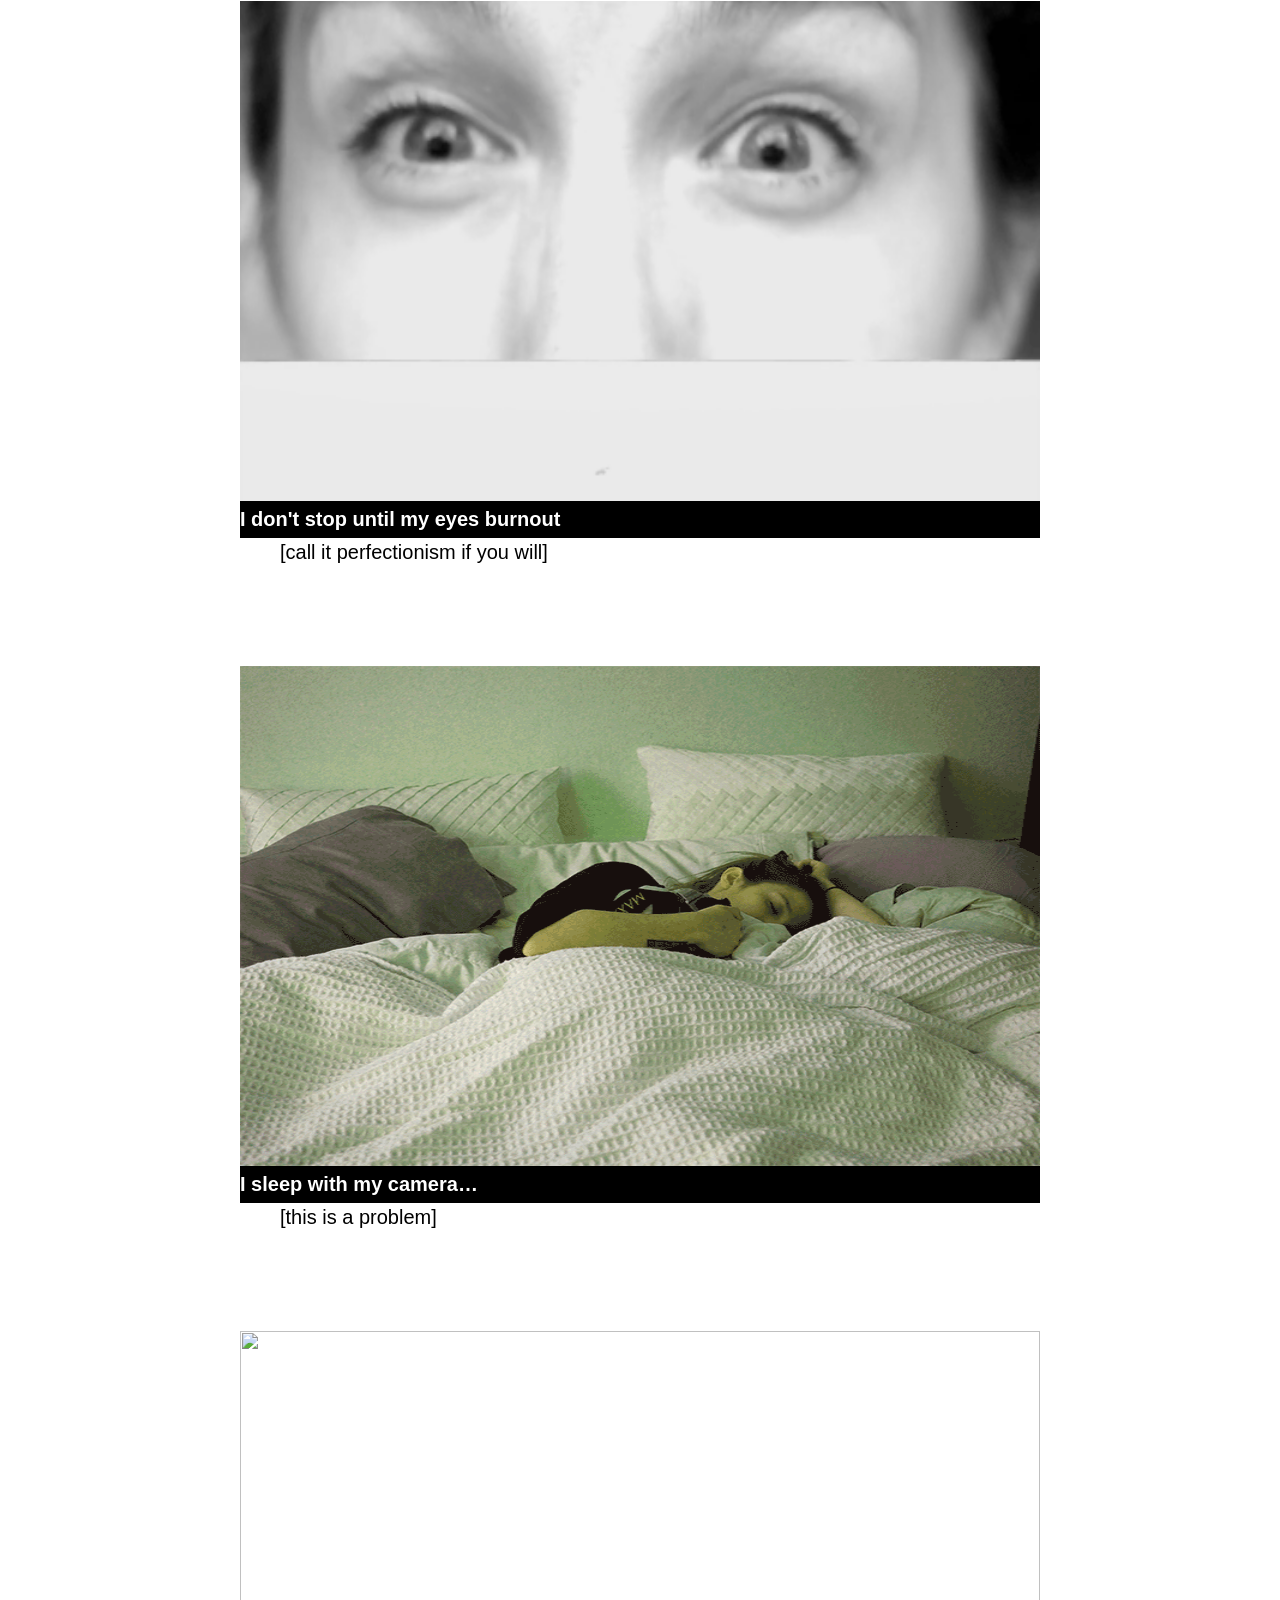
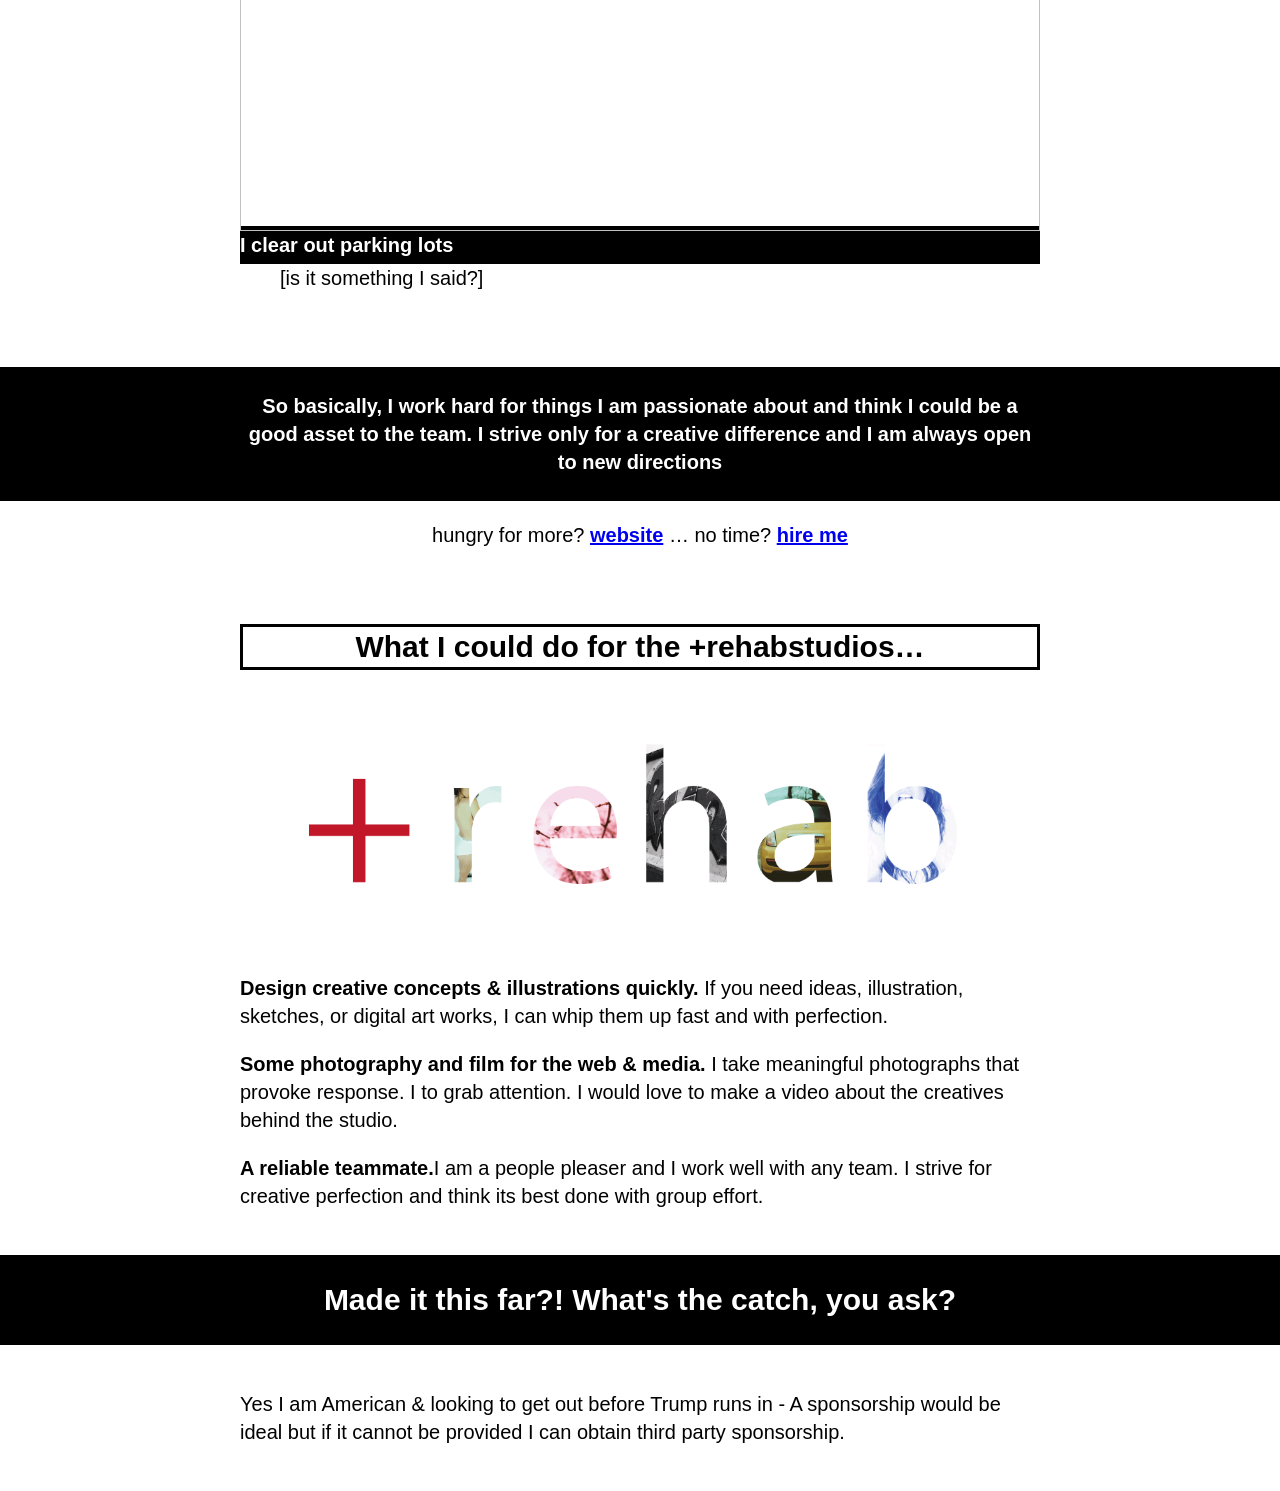
==== commit 4a9290bb: "css & html update" ====
--- a/index.html
+++ b/index.html
@@ -102,7 +102,7 @@
 	</div>
 
 	<div class="dark">
-		<h2 class="m pad wrapper center">Made it this far?! What's the catch you ask?</h2>
+		<h2 class="m pad wrapper center">Made it this far?! What's the catch, you ask?</h2>
 	</div>
 
 	<div class="wrapper">
--- a/rehab.css
+++ b/rehab.css
@@ -113,10 +113,15 @@
 
 }
 
+.wrapper ul {
+	margin-top: -20px;
+	margin-bottom: 50px;
+}
 
 
 
-.wrapper ul {
-	margin-top: -20px;
-	margin-bottom: 50px;
-}+.nuts {
+	margin:auto;
+}
+
+
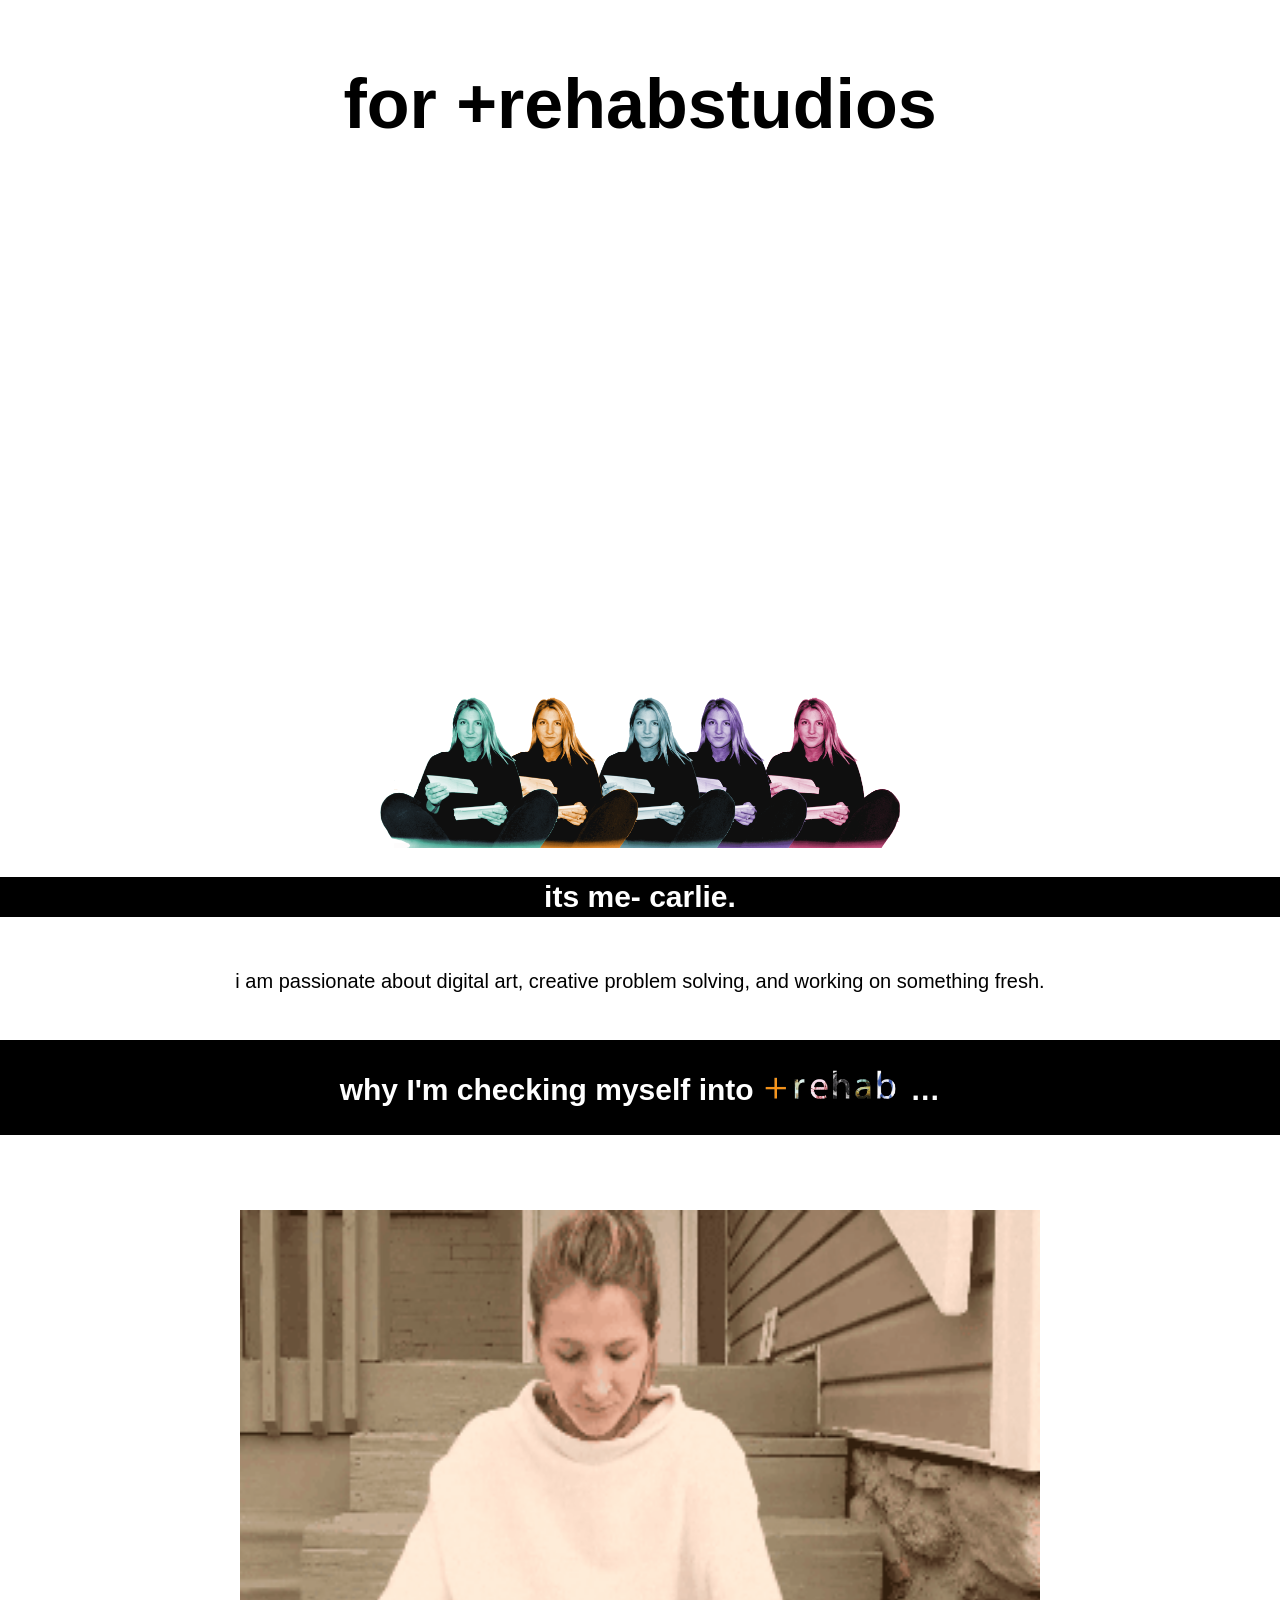
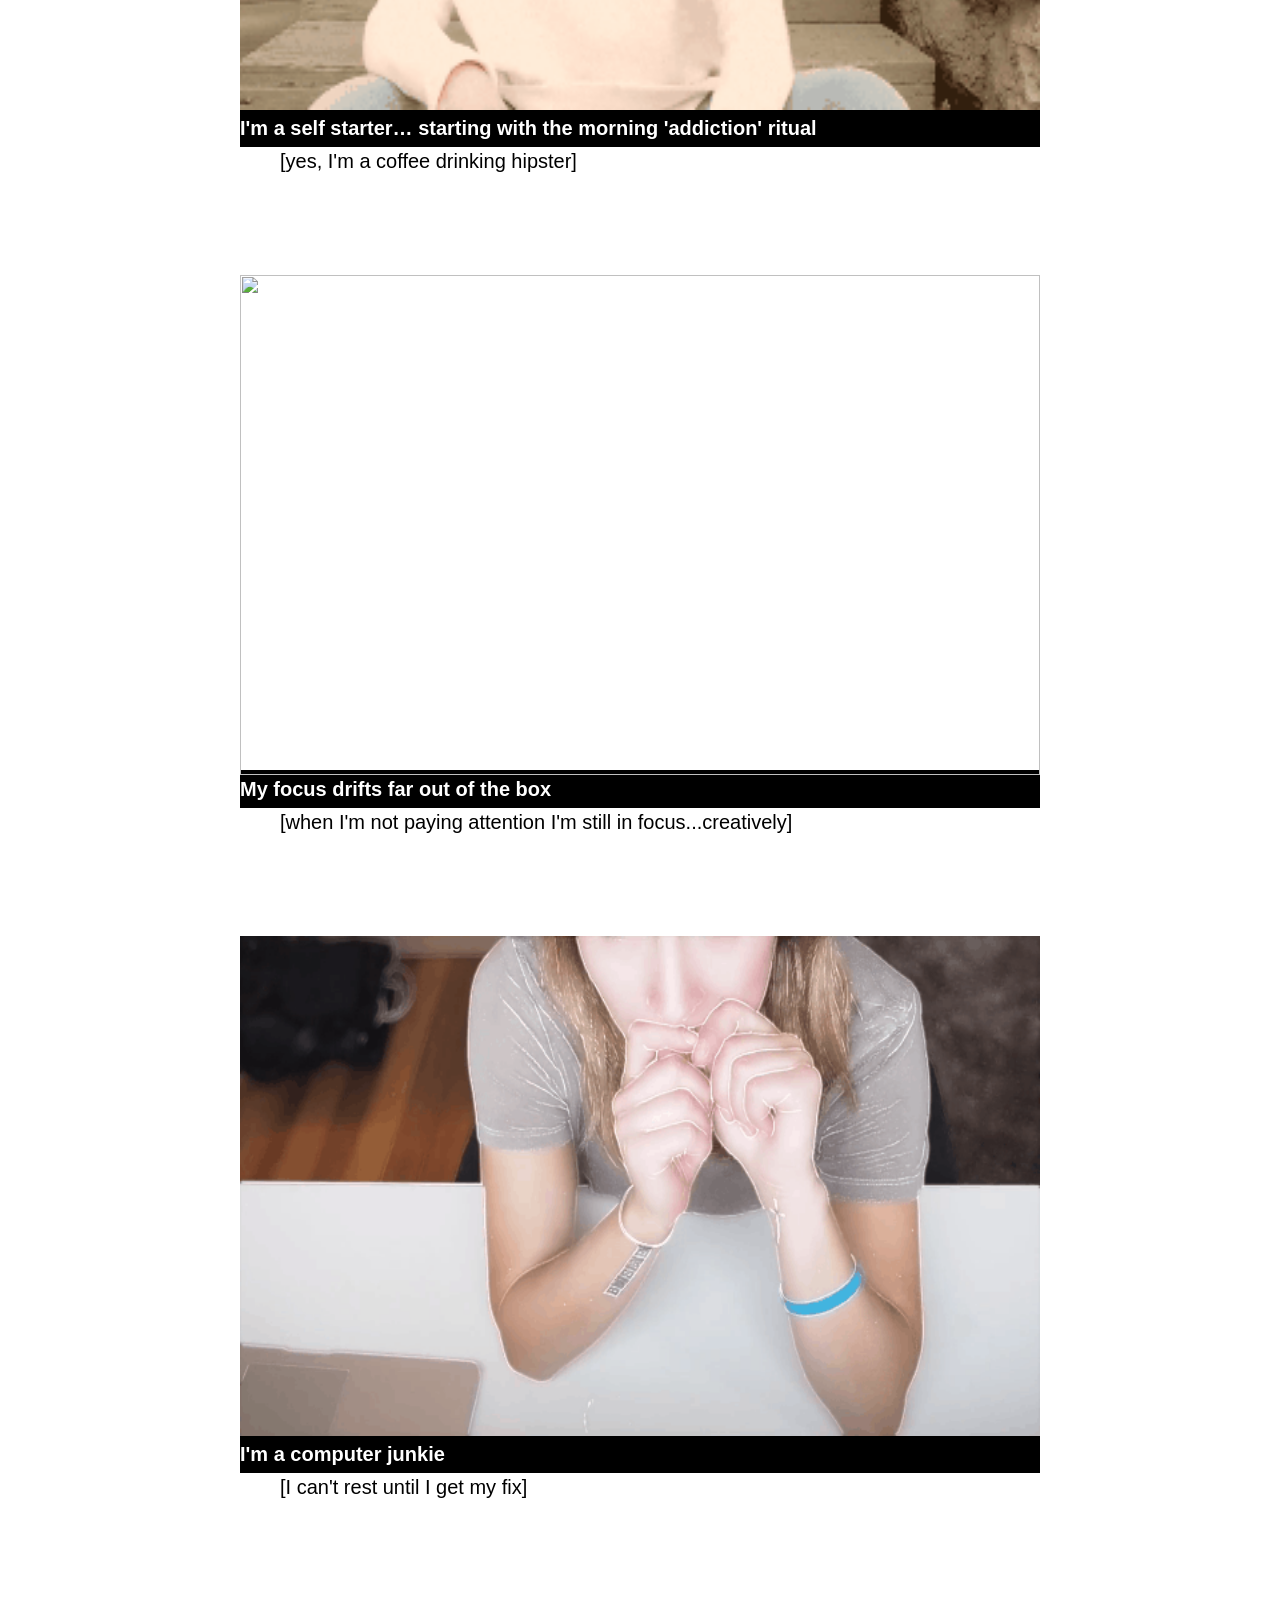
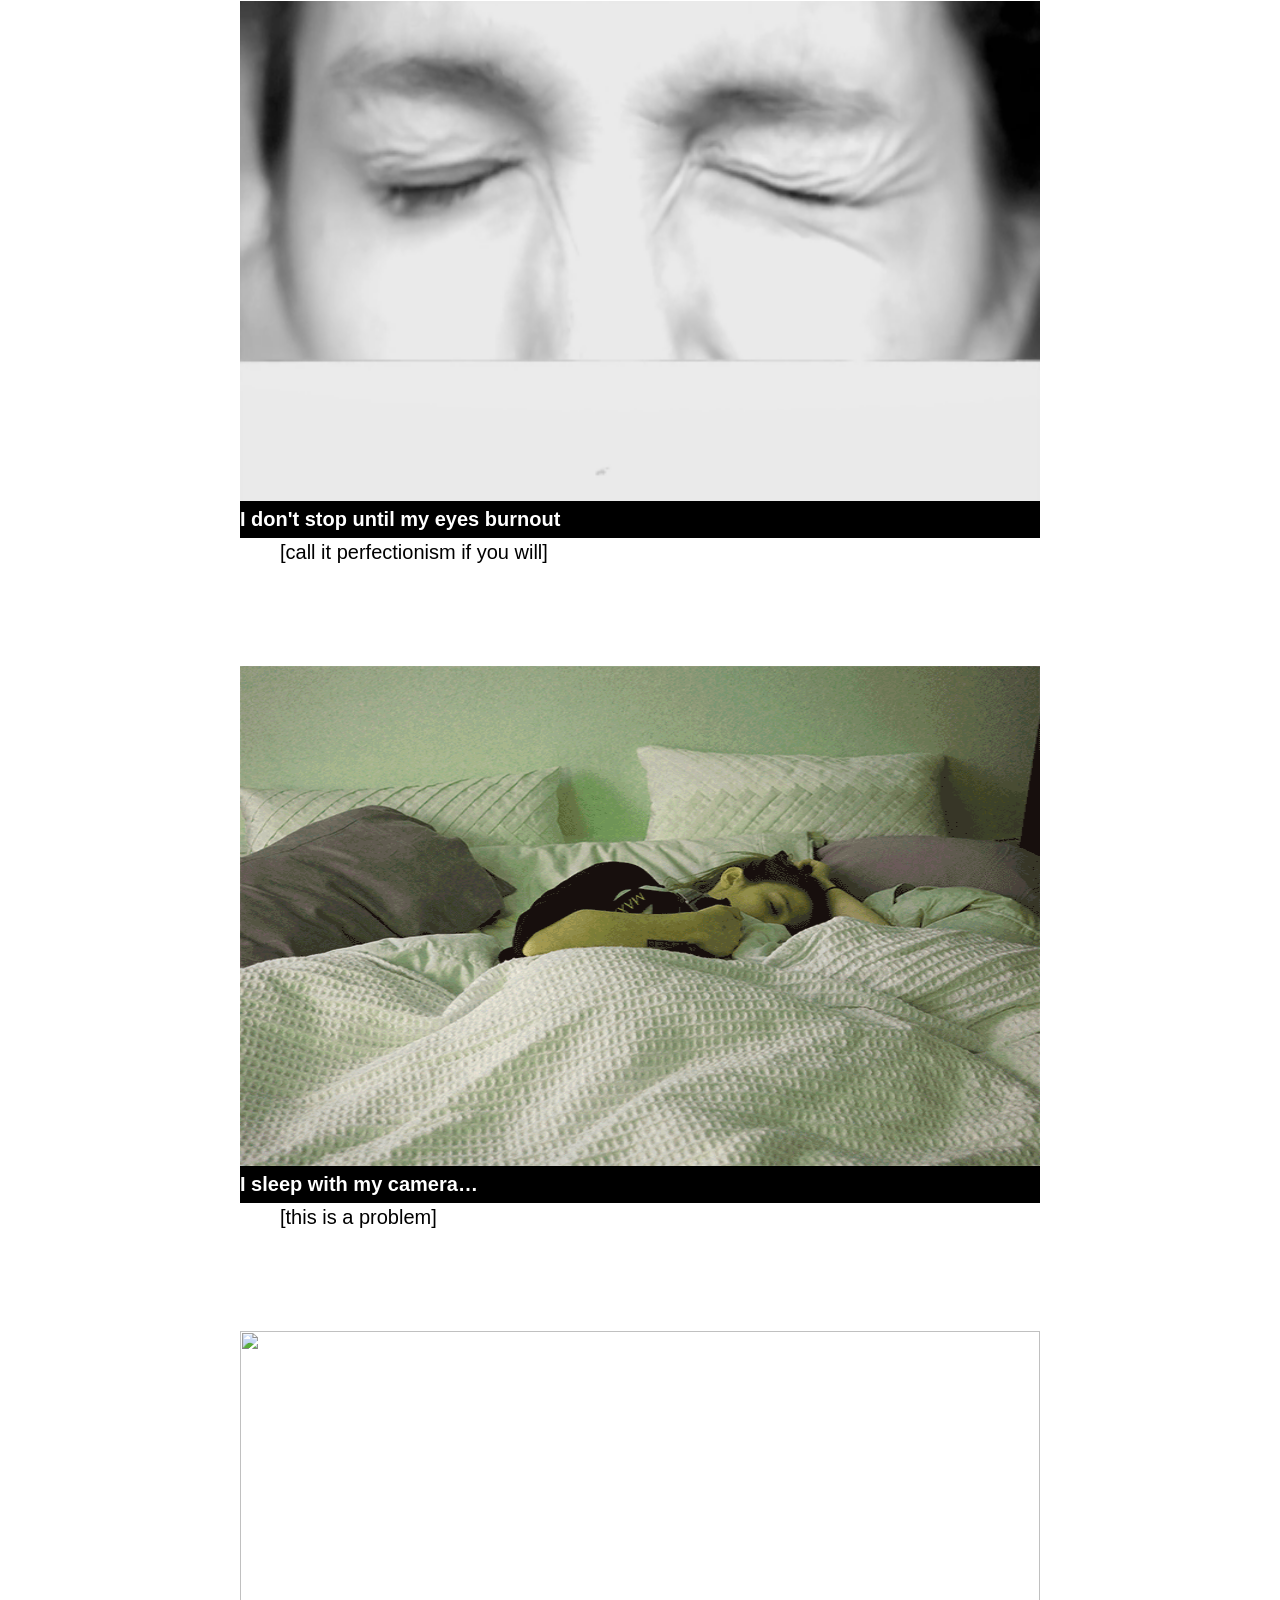
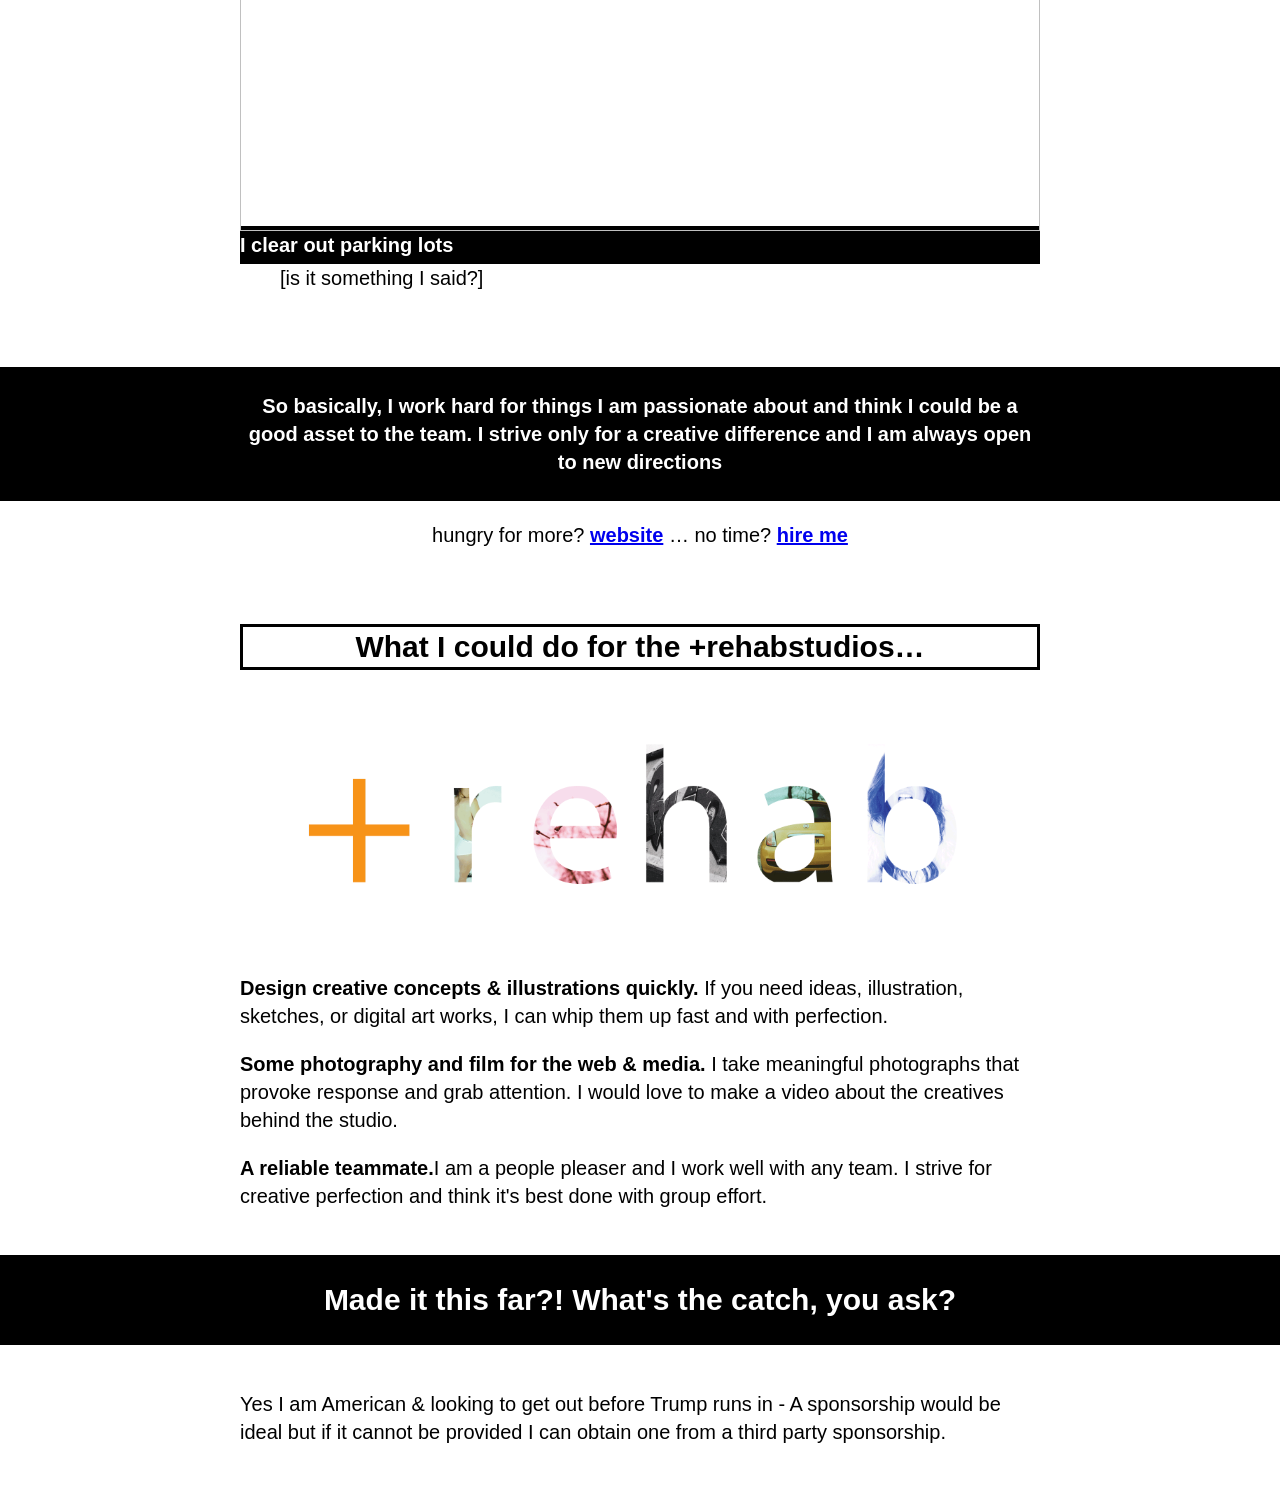
==== commit 95ef5a2d: "text edit" ====
--- a/index.html
+++ b/index.html
@@ -95,9 +95,9 @@
 		
 		<p class="s"><strong>Design creative concepts &amp; illustrations quickly.  </strong>  If you need ideas, illustration, sketches, or digital art works, I can whip them up fast and with perfection. </p>
 
-		<p class="s"><strong>Some photography and film for the web &amp; media.</strong> I take meaningful photographs that provoke response.  I to grab attention. I would love to make a video about the creatives behind the studio.</p>
+		<p class="s"><strong>Some photography and film for the web &amp; media.</strong> I take meaningful photographs that provoke response and grab attention. I would love to make a video about the creatives behind the studio.</p>
 
-		<p class="s"><strong>A reliable teammate.</strong>I am a people pleaser and I work well with any team. I strive for creative perfection and think its best done with group effort.</p>
+		<p class="s"><strong>A reliable teammate.</strong>I am a people pleaser and I work well with any team. I strive for creative perfection and think it's best done with group effort.</p>
 
 	</div>
 
@@ -107,7 +107,7 @@
 
 	<div class="wrapper">
 
-		<p class="s">Yes I am American &amp; looking to get out before Trump runs in - A sponsorship would be ideal but if it cannot be provided I can obtain third party sponsorship.</p>
+		<p class="s">Yes I am American &amp; looking to get out before Trump runs in - A sponsorship would be ideal but if it cannot be provided I can obtain one from a third party sponsorship.</p>
 
 	</div>
 </body>
